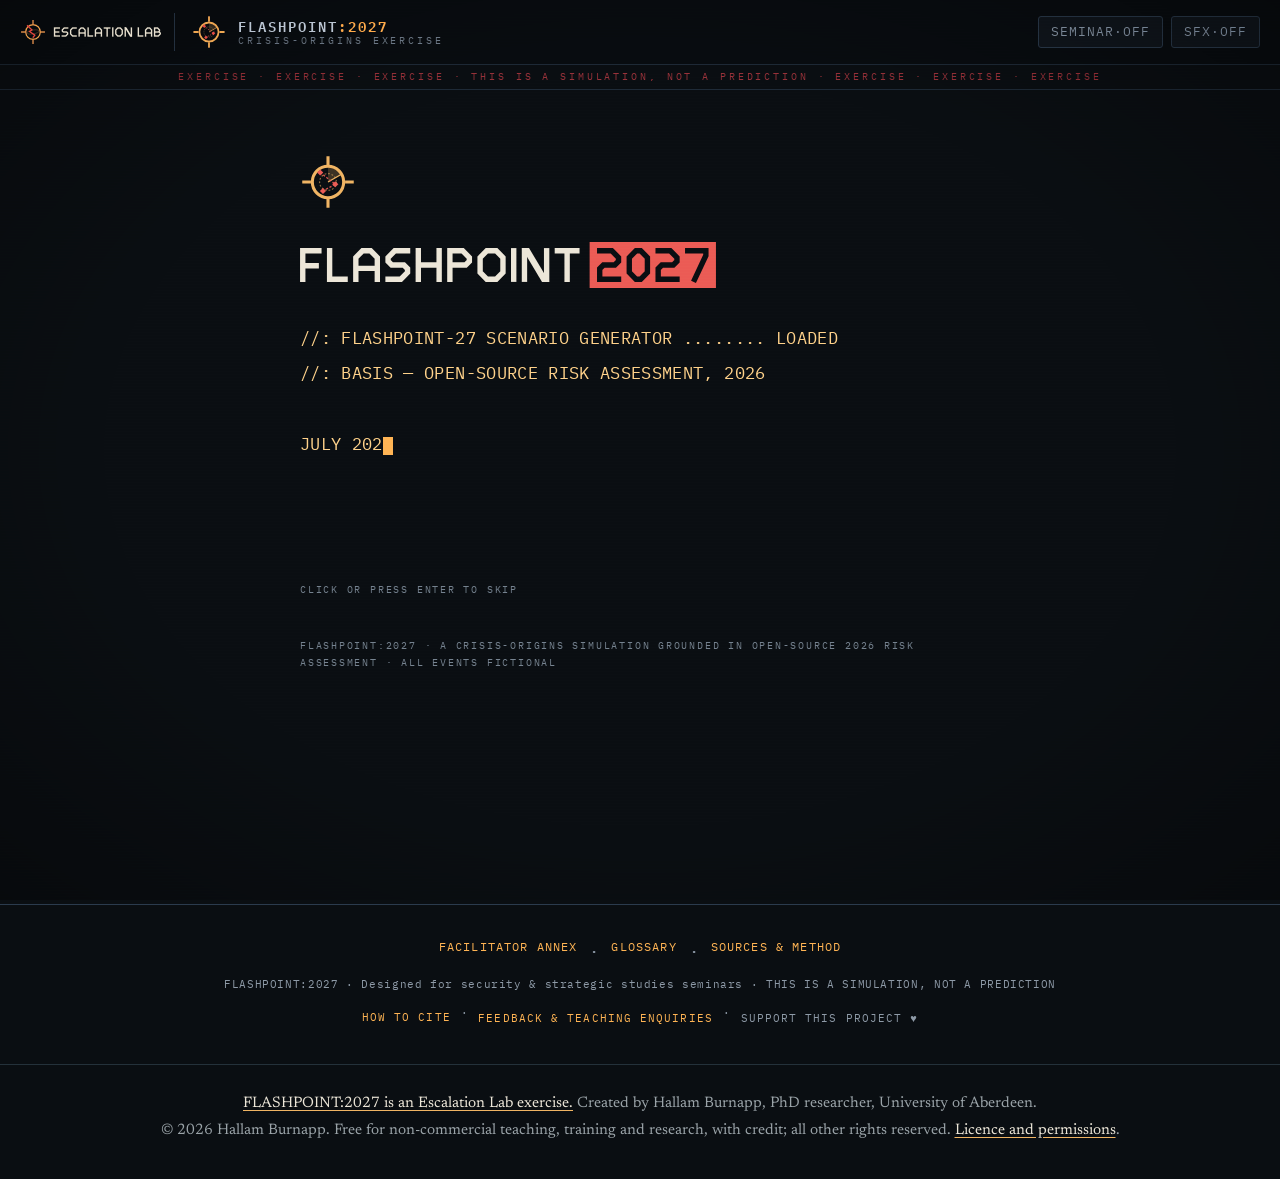
==== flashpoint/index.html @ 119a5e8c "FLASHPOINT pages: FLASHPOINT's own mark and icons; the real Escalation Lab logo Rebuilt flashpoint/:" ====
<!DOCTYPE html> <html lang="en" data-theme="dark"> <head> <meta charset="UTF-8"> <meta name="viewport" content="width=device-width,initial-scale=1"> <title>FLASHPOINT:2027 — A Crisis-Origins Exercise</title> <meta name="description" content="An interactive branching crisis exercise for security &amp; strategic studies seminars. July 2027: a Baltic gray-zone incident, a war in orbit, a quarantine in the Taiwan Strait. Six seats at the table — including Beijing, Moscow, and the UN Secretary-General."> <meta name="author" content="Hallam Burnapp"> <meta name="copyright" content="© 2026 Hallam Burnapp. All rights reserved."> <link rel="canonical" href="https://escalationlab.org/flashpoint/"> <meta property="og:type" content="website"> <meta property="og:site_name" content="Escalation Lab"> <meta property="og:title" content="FLASHPOINT:2027 — A Crisis-Origins Exercise"> <meta property="og:description" content="An interactive branching crisis exercise for security &amp; strategic studies seminars. July 2027: a Baltic gray-zone incident, a war in orbit, a quarantine in the Taiwan Strait. Six seats at the table — including Beijing, Moscow, and the UN Secretary-General."> <meta property="og:url" content="https://escalationlab.org/flashpoint/"> <meta property="og:image" content="https://escalationlab.org/og-flashpoint.png"> <meta property="og:image:width" content="1200"> <meta property="og:image:height" content="630"> <meta property="og:image:alt" content="FLASHPOINT:2027, a crisis-origins exercise for strategic studies seminars. An Escalation Lab project by Hallam Burnapp."> <meta name="twitter:card" content="summary_large_image"> <meta name="twitter:title" content="FLASHPOINT:2027 — A Crisis-Origins Exercise"> <meta name="twitter:description" content="An interactive branching crisis exercise for security &amp; strategic studies seminars. July 2027: a Baltic gray-zone incident, a war in orbit, a quarantine in the Taiwan Strait. Six seats at the table — including Beijing, Moscow, and the UN Secretary-General."> <meta name="twitter:image" content="https://escalationlab.org/og-flashpoint.png"> <meta name="theme-color" content="#0A0E12"> <link rel="icon" type="image/svg+xml" href="favicon.svg"> <link rel="icon" type="image/png" sizes="32x32" href="favicon-32.png"> <link rel="apple-touch-icon" href="apple-touch-icon.png"> <link rel="preconnect" href="https://fonts.googleapis.com"> <link rel="preconnect" href="https://fonts.gstatic.com" crossorigin> <link href="https://fonts.googleapis.com/css2?family=Archivo:wght@400..800&family=IBM+Plex+Mono:ital,wght@0,400;0,500;0,600;1,400&family=Newsreader:opsz,wght@6..72,400&display=swap" rel="stylesheet"> <link rel="stylesheet" href="styles.css"> </head> <body> <noscript><p style="padding:24px;font-family:monospace;color:#ffb454;background:#10161d;border-bottom:1px solid #2b3b4d;margin:0">FLASHPOINT:2027 needs JavaScript switched on to run. The <a href="instructor.html" style="color:#5aa8b0">Facilitator Annex</a>, <a href="glossary.html" style="color:#5aa8b0">Glossary</a> and <a href="sources.html" style="color:#5aa8b0">Sources &amp; Method</a> can be read without it.</p></noscript> <div class="crt" aria-hidden="true"></div> <div class="defcon-flash" id="defconFlash" aria-hidden="true"></div> <header class="topbar" id="topbar"> <div class="topbar-left"> <a class="topbar-home" id="homeLink" href="/" aria-label="Escalation Lab home page" title="Back to the Escalation Lab home page"> <img class="home-lockup" src="/brand/svg/lockup-horizontal.svg" alt="" width="546" height="100"> <img class="home-mark" src="/brand/svg/mark.svg" alt="" width="100" height="100"> </a> <button class="topbar-brand" id="brandBtn" type="button" aria-label="FLASHPOINT:2027 — replay the opening sequence" title="Replay the opening sequence"> <svg class="logo" viewBox="0 0 100 100" aria-hidden="true" focusable="false"> <circle cx="50" cy="50" r="28" fill="none" stroke="#F0B463" stroke-width="5.5"/> <path d="M50,4 V19.5 M96,50 H80.5 M50,96 V80.5 M4,50 H19.5" stroke="#F0B463" stroke-width="5.5" fill="none"/> <circle cx="50" cy="50" r="15" fill="none" stroke="#F0B463" stroke-width="2" stroke-dasharray="3.2 3.2" opacity="0.6"/> <path d="M50,50 L50,24 A26,26 0 0 1 72.5,37 Z" fill="#F0B463" opacity="0.22"/> <path d="M50,50 L72.5,37" stroke="#F0B463" stroke-width="2.2"/> <path d="M36,33 L63,54 L41,66" fill="none" stroke="#EB5B55" stroke-width="2.4" stroke-dasharray="4 3" opacity="0.9"/> <path d="M36,27.5 L41.5,33 L36,38.5 L30.5,33 Z" fill="#EB5B55"/> <path d="M63,48.5 L68.5,54 L63,59.5 L57.5,54 Z" fill="#EB5B55"/> <path d="M41,60.5 L46.5,66 L41,71.5 L35.5,66 Z" fill="#EB5B55"/> </svg> <div class="brand-text"> <span class="brand-title">FLASHPOINT<span class="brand-year">:2027</span></span> <span class="brand-sub">CRISIS-ORIGINS EXERCISE</span> </div> </button> </div> <div class="topbar-act mono" id="actIndicator" aria-live="polite"></div> <div class="topbar-actions"> <button class="icon-btn mono" id="seminarToggle" aria-pressed="false" aria-label="Seminar mode, currently off. Shows analyst theory notes and historical base-rate cards beneath advisor counsel at each decision." title="SEMINAR MODE (off) — adds analyst theory notes &amp; historical base-rate cards beneath the advisors at every decision">SEMINAR·OFF</button> <button class="icon-btn mono" id="sfxToggle" aria-pressed="false" aria-label="Sound effects, currently off. Procedural interface audio: clicks, readiness alerts, countdown ticks." title="SFX (off) — procedural interface audio: clicks, readiness alerts, countdown ticks">SFX·OFF</button> <button class="icon-btn mono" id="abortBtn" aria-label="Abort the current run and return to seat selection" title="ABORT — leave this run and return to seat selection">⟲ ABORT</button> </div> </header> <div class="toast mono" id="toast" role="status" aria-live="polite"></div> <div class="fp-modal hidden" id="confirmModal" role="dialog" aria-modal="true" aria-labelledby="confirmHead" aria-describedby="confirmText"> <div class="fp-modal-box"> <div class="fp-modal-head mono" id="confirmHead">◈ CONFIRM — RUN IN PROGRESS</div> <p class="fp-modal-text" id="confirmText"></p> <div class="fp-modal-actions"> <button class="cmd-btn ghost" id="confirmCancel" type="button">◂ STAY IN THE ROOM</button> <button class="cmd-btn danger" id="confirmOk" type="button">▸ DISCARD RUN</button> </div> </div> </div> <main id="screen-boot" class="screen screen-boot active"> <div class="exercise-strip mono" aria-hidden="true">EXERCISE&nbsp;·&nbsp;EXERCISE&nbsp;·&nbsp;EXERCISE&nbsp;·&nbsp;THIS IS A SIMULATION, NOT A PREDICTION&nbsp;·&nbsp;EXERCISE&nbsp;·&nbsp;EXERCISE&nbsp;·&nbsp;EXERCISE</div> <div class="boot-inner"> <svg class="boot-logo" viewBox="0 0 100 100" aria-hidden="true" focusable="false"> <circle cx="50" cy="50" r="28" fill="none" stroke="#F0B463" stroke-width="5.5"/> <path d="M50,4 V19.5 M96,50 H80.5 M50,96 V80.5 M4,50 H19.5" stroke="#F0B463" stroke-width="5.5" fill="none"/> <circle cx="50" cy="50" r="15" fill="none" stroke="#F0B463" stroke-width="2" stroke-dasharray="3.2 3.2" opacity="0.6"/> <path d="M50,50 L50,24 A26,26 0 0 1 72.5,37 Z" fill="#F0B463" opacity="0.22"/> <path d="M50,50 L72.5,37" stroke="#F0B463" stroke-width="2.2"/> <path d="M36,33 L63,54 L41,66" fill="none" stroke="#EB5B55" stroke-width="2.4" stroke-dasharray="4 3" opacity="0.9"/> <path d="M36,27.5 L41.5,33 L36,38.5 L30.5,33 Z" fill="#EB5B55"/> <path d="M63,48.5 L68.5,54 L63,59.5 L57.5,54 Z" fill="#EB5B55"/> <path d="M41,60.5 L46.5,66 L41,71.5 L35.5,66 Z" fill="#EB5B55"/> </svg> <img class="boot-lockup" src="/brand/svg/lockup-flashpoint-series.svg" alt="FLASHPOINT:2027" width="1238" height="136"> <div class="boot-type mono" id="bootType" aria-hidden="true"></div> <p class="sr-only" id="bootSr"></p> <div class="boot-hint mono" id="bootHint" aria-hidden="true">CLICK OR PRESS ENTER TO SKIP</div> <button class="cmd-btn boot-enter hidden" id="enterBtn">▸ ENTER THE CRISIS</button> <p class="boot-foot mono">FLASHPOINT:2027 · a crisis-origins simulation grounded in open-source 2026 risk assessment · all events fictional</p> </div> </main> <main id="screen-role" class="screen screen-role"> <div class="role-inner"> <p class="kicker mono">PERSONNEL ASSIGNMENT · CLEARANCE: COSMIC TOP SECRET (SIMULATED)</p> <h1 class="role-heading">Choose your seat at the table.</h1> <p class="role-lede">The crisis is the same. The levers, the advisors, and the politics are not. Each seat sees a different war — and each seat is written from its own doctrinal logic, not as a caricature of it.</p> <p class="role-hill mono">ADVICE — IF YOU HAVE ALREADY SAT IN A NATO CHAIR, PLAY THE OTHER SIDE OF THE HILL NEXT.</p> <div class="excode"> <label class="mono" for="exCode">EXERCISE CODE (OPTIONAL)</label> <input class="mono" id="exCode" placeholder="e.g. FP-7Q2K — same code &amp; role, same field rolls" maxlength="24" autocomplete="off" spellcheck="false"> <span class="excode-note mono">Leave blank for a fresh run. If you've been given a code, enter it to face the same chance events; your own code appears at the end, so you can replay a run.</span> <label class="timer-opt mono" for="untimed"><input type="checkbox" id="untimed"><span><b>NO TIME LIMITS</b> — switch off the 60-second decision windows (if you have extra-time or accessibility needs, or just want longer to think).</span></label> </div> <div class="role-grid" id="roleGrid"></div> </div> </main> <main id="screen-game" class="screen screen-game"> <div class="game-layout"> <section class="briefing-col" id="briefingCol" aria-label="Situation briefing"> <div class="node-head"> <div class="node-clock mono" id="nodeClock"></div> <div class="node-theatre mono" id="nodeTheatre"></div> </div> <h2 class="node-title" id="nodeTitle"></h2> <div class="petrov-bar hidden" id="petrovBar" role="timer"> <div class="petrov-label mono">DECISION WINDOW</div> <div class="petrov-time mono" id="petrovTime">01:00</div> <div class="petrov-track"><div class="petrov-fill" id="petrovFill"></div></div> <div class="petrov-note mono">ON EXPIRY, STANDING PROCEDURE APPLIES</div> </div> <div class="brief-body" id="briefBody"></div> <button class="skip-btn mono" id="skipBtn">SKIP ▸▸</button> <div class="advisors" id="advisorBlock"></div> <div class="roll-block hidden" id="rollBlock"></div> <div class="choices" id="choiceBlock" aria-label="Decisions"></div> </section> <aside class="hud-col" id="hudCol" aria-label="Status board"> <div class="hud-panel"> <div class="hud-panel-title mono" id="readinessTitle">READINESS CONDITION</div> <div class="defcon-row" id="defconRow"> <div class="defcon-seg" data-level="5"><span>5</span></div> <div class="defcon-seg" data-level="4"><span>4</span></div> <div class="defcon-seg" data-level="3"><span>3</span></div> <div class="defcon-seg" data-level="2"><span>2</span></div> <div class="defcon-seg" data-level="1"><span>1</span></div> </div> <div class="defcon-caption mono" id="defconCaption">DEFCON 5 — NORMAL READINESS</div> </div> <div class="hud-panel"> <div class="hud-panel-title mono">CRISIS TELEMETRY</div> <div class="gauge" data-gauge="esc"> <div class="gauge-head"><span class="gauge-name mono">ESCALATION INDEX</span><span class="gauge-val mono" id="val-esc">0</span></div> <div class="gauge-track"><div class="gauge-fill fill-esc" id="fill-esc"></div></div> </div> <div class="gauge" data-gauge="coh"> <div class="gauge-head"><span class="gauge-name mono">ALLIANCE COHESION</span><span class="gauge-val mono" id="val-coh">0%</span></div> <div class="gauge-track"><div class="gauge-fill fill-coh" id="fill-coh"></div></div> </div> <div class="gauge" data-gauge="dom"> <div class="gauge-head"><span class="gauge-name mono">DOMESTIC SUPPORT</span><span class="gauge-val mono" id="val-dom">0%</span></div> <div class="gauge-track"><div class="gauge-fill fill-dom" id="fill-dom"></div></div> </div> <div class="gauge" data-gauge="nuke"> <div class="gauge-head"><span class="gauge-name mono">NUCLEAR RISK</span><span class="gauge-val mono" id="val-nuke">0</span></div> <div class="gauge-track"><div class="gauge-fill fill-nuke" id="fill-nuke"></div></div> </div> </div> <div class="hud-panel"> <div class="hud-panel-title mono">THEATRE BOARD · POLAR SCOPE</div> <svg class="scope" id="scopeSvg" viewBox="0 0 240 240" role="img" aria-label="Theatre map: polar radar scope showing Baltic, orbital and Taiwan Strait flashpoints"> <defs> <radialGradient id="scopeGlow" cx="50%" cy="50%" r="50%"> <stop offset="0%" stop-color="#12202b"/> <stop offset="80%" stop-color="#0b1219"/> <stop offset="100%" stop-color="#080d12"/> </radialGradient> <linearGradient id="sweepGrad" x1="0" y1="0" x2="1" y2="0"> <stop offset="0%" stop-color="rgba(255,176,0,0)"/> <stop offset="100%" stop-color="rgba(255,176,0,0.28)"/> </linearGradient> </defs> <circle cx="120" cy="120" r="112" fill="url(#scopeGlow)" stroke="var(--line-strong)" stroke-width="1"/> <circle cx="120" cy="120" r="84" fill="none" stroke="var(--line)" stroke-width="0.7"/> <circle cx="120" cy="120" r="56" fill="none" stroke="var(--line)" stroke-width="0.7"/> <circle cx="120" cy="120" r="28" fill="none" stroke="var(--line)" stroke-width="0.7"/> <line x1="120" y1="8" x2="120" y2="232" stroke="var(--line)" stroke-width="0.6"/> <line x1="8" y1="120" x2="232" y2="120" stroke="var(--line)" stroke-width="0.6"/> <line x1="40.8" y1="40.8" x2="199.2" y2="199.2" stroke="var(--line)" stroke-width="0.4" opacity="0.6"/> <line x1="199.2" y1="40.8" x2="40.8" y2="199.2" stroke="var(--line)" stroke-width="0.4" opacity="0.6"/> <path d="M104 96 Q96 78 106 66 Q118 58 132 64 Q148 70 152 88 Q162 96 158 112 L146 108 Q136 100 124 104 Z" fill="var(--land)" opacity="0.5"/> <path d="M88 132 Q72 128 62 140 Q54 154 64 168 Q80 180 96 172 Q104 160 98 146 Z" fill="var(--land)" opacity="0.45"/> <path d="M156 132 Q172 130 180 144 Q186 158 176 170 Q162 178 150 168 Q144 154 150 142 Z" fill="var(--land)" opacity="0.45"/> <circle cx="120" cy="120" r="103" fill="none" stroke="var(--amber-dim)" stroke-width="0.8" stroke-dasharray="3 5" opacity="0.8"/> <g id="sweepGroup"> <path d="M120 120 L120 10 A110 110 0 0 1 176 24 Z" fill="url(#sweepGrad)" opacity="0.9"/> </g> <g id="fp-baltic" class="flashpoint" data-state="cold" transform="translate(133,84)"> <circle class="fp-ring" r="10"/><circle class="fp-dot" r="3.4"/> <text class="fp-label mono" x="10" y="-8">BALTIC</text> </g> <g id="fp-space" class="flashpoint" data-state="cold" transform="translate(47,63)"> <circle class="fp-ring" r="10"/><circle class="fp-dot" r="3.4"/> <text class="fp-label mono" x="8" y="-9">ORBIT</text> </g> <g id="fp-taiwan" class="flashpoint" data-state="cold" transform="translate(178,158)"> <circle class="fp-ring" r="10"/><circle class="fp-dot" r="3.4"/> <text class="fp-label mono" x="-52" y="16">TAIWAN&#160;ST.</text> </g> <circle cx="120" cy="120" r="2.2" fill="var(--amber)"/> </svg> <div class="theatre-list mono" id="theatreList"> <div class="theatre-row"><span>BALTIC FLANK</span><span class="tstate" id="ts-baltic">COLD</span></div> <div class="theatre-row"><span>ORBITAL / CISLUNAR</span><span class="tstate" id="ts-space">COLD</span></div> <div class="theatre-row"><span>TAIWAN STRAIT</span><span class="tstate" id="ts-taiwan">COLD</span></div> </div> </div> <div class="hud-panel hud-role mono" id="hudRole"></div> </aside> </div> </main> <main id="screen-ending" class="screen screen-ending"> <div class="ending-inner"> <div class="ending-badge mono" id="endingBadge"></div> <h1 class="ending-title" id="endingTitle"></h1> <div class="ending-body" id="endingBody"></div> <div class="verdict" id="verdictBlock"> <div class="verdict-head mono">◈ HISTORIANS' VERDICT — READ INTO THE RECORD</div> <p class="verdict-text" id="verdictText"></p> </div> <div class="ending-stats mono" id="endingStats"></div> <div class="debrief" id="debriefBlock"></div> <div class="ending-actions"> <button class="cmd-btn" id="aarBtn">▸ AFTER-ACTION REPORT</button> <button class="cmd-btn ghost" id="replayBtn">⟲ RUN IT AGAIN</button> </div> </div> </main> <main id="screen-aar" class="screen screen-aar"> <div class="aar-inner"> <p class="kicker mono">FLASHPOINT:2027 · AFTER-ACTION REVIEW · FOR TRAINING PURPOSES ONLY</p> <h1 class="aar-heading">After-Action Report</h1> <div class="aar-meta mono" id="aarMeta"></div> <div class="aar-timeline" id="aarTimeline"></div> <div class="aar-counter" id="aarCounter"> <h2 class="aar-sub mono">COUNTERFACTUAL ANNEX — PATHS NOT TAKEN</h2> <div id="aarCounterBody"></div> </div> <div class="ending-actions"> <button class="cmd-btn" id="aarCopyBtn">⎘ COPY REPORT</button> <button class="cmd-btn" id="aarDownloadBtn">⇩ DOWNLOAD .TXT</button> <button class="cmd-btn" id="aarPrintBtn">⎙ PRINT / SAVE PDF</button> <button class="cmd-btn ghost" id="replayBtn2">⟲ RUN IT AGAIN</button> <button class="cmd-btn ghost" id="backEndBtn">◂ BACK TO VERDICT</button> </div> </div> </main> <footer class="site-footer mono"> <nav class="footer-links" aria-label="Classroom resources"> <a href="instructor.html">FACILITATOR ANNEX</a> <span aria-hidden="true">·</span> <a href="glossary.html">GLOSSARY</a> <span aria-hidden="true">·</span> <a href="sources.html">SOURCES &amp; METHOD</a> </nav> <div class="footer-credit">FLASHPOINT:2027 · Designed for security &amp; strategic studies seminars · THIS IS A SIMULATION, NOT A PREDICTION</div> <div class="credit" data-credit></div> </footer> <footer class="fp-credit"> <p><a href="/">FLASHPOINT:2027 is an Escalation Lab exercise.</a> Created by Hallam Burnapp, PhD researcher, University of Aberdeen.</p> <p>© 2026 Hallam Burnapp. Free for non-commercial teaching, training and research, with credit; all other rights reserved. <a href="/licence.html">Licence and permissions</a>.</p> </footer> <script src="scenario.js"></script> <script src="scenario-prc.js"></script> <script src="scenario-rus.js"></script> <script src="scenario-unsg.js"></script> <script src="pedagogy.js"></script> <script src="cite.js"></script> <script src="engine.js"></script> </body> </html>
---- flashpoint/styles.css ----
/* FLASHPOINT:2027 — © 2026 Hallam Burnapp. All rights reserved. An Escalation Lab project — escalationlab.org */
:root{--bg:#0a0e12;--bg-deep:#070a0e;--panel:#10161d;--panel-2:#131b24;--panel-raised:#17212c;--line:#1e2a37;--line-strong:#2b3b4d;--land:#16222e;--text:#c3cdd8;--text-muted:#8e9aa7;--text-faint:#75828f;--amber:#ffb454;--amber-hi:#ffd28a;--amber-dim:#8a6a35;--red:#ff4d4d;--red-dim:#99323a;--green:#63c07a;--teal:#5aa8b0;--text-xs:clamp(0.72rem, 0.68rem + 0.2vw, 0.8rem);--text-sm:clamp(0.8rem, 0.76rem + 0.25vw, 0.9rem);--text-base:clamp(0.98rem, 0.93rem + 0.25vw, 1.08rem);--text-lg:clamp(1.15rem, 1.05rem + 0.6vw, 1.45rem);--text-xl:clamp(1.5rem, 1.2rem + 1.4vw, 2.2rem);--text-2xl:clamp(2rem, 1.3rem + 2.6vw, 3.2rem);--space-1:0.25rem;--space-2:0.5rem;--space-3:0.75rem;--space-4:1rem;--space-5:1.25rem;--space-6:1.5rem;--space-8:2rem;--space-10:2.5rem;--space-12:3rem;--space-16:4rem;--font-body:'Archivo','Helvetica Neue',sans-serif;--font-mono:'IBM Plex Mono','SFMono-Regular',monospace;--radius-sm:3px;--radius-md:6px;--transition-interactive:160ms cubic-bezier(0.16, 1, 0.3, 1)}*,::after,::before{box-sizing:border-box;margin:0;padding:0}html{-webkit-font-smoothing:antialiased;-moz-osx-font-smoothing:grayscale;text-rendering:optimizeLegibility}body{min-height:100dvh;background:var(--bg);color:var(--text);font-family:var(--font-body);font-size:var(--text-base);line-height:1.65;overflow-x:hidden}img,svg{display:block;max-width:100%}button{font:inherit;color:inherit;background:0 0;border:none;cursor:pointer}p{text-wrap:pretty}.mono{font-family:var(--font-mono);font-variant-numeric:tabular-nums lining-nums}.hidden{display:none!important}:focus-visible{outline:2px solid var(--amber);outline-offset:3px;border-radius:var(--radius-sm)}::selection{background:rgba(255,180,84,.28)}a,button{transition:color var(--transition-interactive),background var(--transition-interactive),border-color var(--transition-interactive),box-shadow var(--transition-interactive)}@media (prefers-reduced-motion:reduce){*,::after,::before{animation-duration:0s!important;animation-iteration-count:1!important;transition-duration:0s!important}}.crt{pointer-events:none;position:fixed;inset:0;z-index:60;background:repeating-linear-gradient(0deg,rgba(255,255,255,.014) 0 1px,transparent 1px 3px),radial-gradient(ellipse at center,transparent 58%,rgba(0,0,0,.34) 100%);mix-blend-mode:overlay}.defcon-flash{pointer-events:none;position:fixed;inset:0;z-index:55;background:radial-gradient(ellipse at center,rgba(255,77,77,.16),rgba(255,77,77,.05));opacity:0}.defcon-flash.blink{animation:defconBlink 1.15s ease-out}@keyframes defconBlink{0%{opacity:0}12%{opacity:1}26%{opacity:.15}40%{opacity:.85}60%{opacity:.1}78%{opacity:.45}100%{opacity:0}}.topbar{position:sticky;top:0;z-index:40;display:flex;align-items:center;justify-content:space-between;gap:var(--space-4);padding:var(--space-3) var(--space-5);background:rgba(9,13,17,.92);backdrop-filter:blur(8px);border-bottom:1px solid var(--line)}.topbar-brand{display:flex;align-items:center;gap:var(--space-3);min-width:0}.logo{width:34px;height:34px;color:var(--amber);flex:none}.brand-text{display:flex;flex-direction:column;line-height:1.15}.brand-title{font-family:var(--font-mono);font-weight:600;letter-spacing:.14em;font-size:var(--text-sm);color:var(--text)}.brand-year{color:var(--amber)}.brand-sub{font-family:var(--font-mono);font-size:.62rem;letter-spacing:.3em;color:var(--text-faint)}.topbar-act{font-size:var(--text-xs);letter-spacing:.22em;color:var(--amber);text-align:center;flex:1;min-width:0;white-space:nowrap;overflow:hidden;text-overflow:ellipsis}.topbar-actions{display:flex;gap:var(--space-2)}.icon-btn{font-size:var(--text-xs);letter-spacing:.08em;padding:var(--space-1) var(--space-3);border:1px solid var(--line-strong);border-radius:var(--radius-sm);color:var(--text-muted);background:var(--panel)}.icon-btn:hover{color:var(--amber);border-color:var(--amber-dim)}.icon-btn.on{color:var(--green);border-color:var(--green)}.screen{display:none}.screen.active{display:block}.screen-boot{min-height:calc(100dvh - 61px);position:relative}.exercise-strip{font-size:.6rem;letter-spacing:.3em;color:var(--red-dim);border-bottom:1px solid var(--line);padding:var(--space-1) var(--space-4);text-align:center;white-space:nowrap;overflow:hidden}.boot-inner{max-width:720px;margin:0 auto;padding:clamp(var(--space-10),12vh,var(--space-16)) var(--space-5) var(--space-12);display:flex;flex-direction:column;align-items:flex-start}.boot-logo{width:56px;height:56px;margin-bottom:var(--space-8)}.boot-type{font-size:var(--text-base);line-height:2.05;letter-spacing:.02em;color:var(--amber-hi);min-height:14.5em;white-space:pre-wrap}.boot-type .cursor{display:inline-block;width:.6em;height:1.05em;background:var(--amber);vertical-align:text-bottom;animation:blink 1s steps(1) infinite}@keyframes blink{50%{opacity:0}}.boot-foot{margin-top:var(--space-10);font-size:.62rem;letter-spacing:.18em;color:var(--text-faint);text-transform:uppercase}.cmd-btn{font-family:var(--font-mono);font-weight:600;font-size:var(--text-sm);letter-spacing:.14em;color:var(--amber);background:rgba(255,180,84,.06);border:1px solid var(--amber-dim);border-radius:var(--radius-sm);padding:var(--space-3) var(--space-6)}.cmd-btn:hover{background:rgba(255,180,84,.14);border-color:var(--amber);box-shadow:0 0 22px rgba(255,180,84,.18)}.cmd-btn.ghost{color:var(--text-muted);border-color:var(--line-strong);background:0 0}.cmd-btn.ghost:hover{color:var(--text);border-color:var(--text-muted);box-shadow:none}.boot-enter{margin-top:var(--space-6);animation:fadeUp .5s ease-out both}@keyframes fadeUp{from{opacity:0;transform:translateY(8px)}to{opacity:1;transform:none}}.screen-role{min-height:calc(100dvh - 61px)}.role-inner{max-width:1120px;margin:0 auto;padding:clamp(var(--space-8),8vh,var(--space-16)) var(--space-5) var(--space-12)}.kicker{font-size:var(--text-xs);letter-spacing:.26em;color:var(--red-dim);margin-bottom:var(--space-4)}.role-heading{font-size:var(--text-2xl);font-weight:750;letter-spacing:-.015em;line-height:1.08;margin-bottom:var(--space-4);color:#e8edf2;text-wrap:balance}.role-lede{color:var(--text-muted);max-width:62ch;margin-bottom:var(--space-10)}.role-grid{display:grid;grid-template-columns:repeat(auto-fit,minmax(280px,1fr));gap:var(--space-5)}.role-card{text-align:left;position:relative;background:var(--panel);border:1px solid var(--line);border-radius:var(--radius-md);padding:var(--space-6);display:flex;flex-direction:column;gap:var(--space-3)}.role-card::after,.role-card::before{content:"";position:absolute;width:14px;height:14px;border-color:var(--amber-dim);border-style:solid;opacity:0;transition:opacity var(--transition-interactive)}.role-card::before{top:-1px;left:-1px;border-width:2px 0 0 2px}.role-card::after{bottom:-1px;right:-1px;border-width:0 2px 2px 0}.role-card:hover{border-color:var(--line-strong);background:var(--panel-2);transform:translateY(-2px)}.role-card:hover::after,.role-card:hover::before{opacity:1}.role-card{transition:transform var(--transition-interactive),background var(--transition-interactive),border-color var(--transition-interactive)}.role-tag{font-family:var(--font-mono);font-size:var(--text-xs);letter-spacing:.22em;color:var(--amber)}.role-name{font-size:var(--text-lg);font-weight:700;color:#e8edf2;line-height:1.2}.role-seat{font-family:var(--font-mono);font-size:var(--text-xs);color:var(--text-faint);letter-spacing:.05em}.role-blurb{font-size:var(--text-sm);color:var(--text-muted);flex:1}.role-cast{font-family:var(--font-mono);font-size:.66rem;letter-spacing:.1em;color:var(--text-faint);border-top:1px solid var(--line);padding-top:var(--space-3)}.role-go{font-family:var(--font-mono);font-size:var(--text-xs);letter-spacing:.18em;color:var(--amber)}.screen-game{padding:var(--space-5)}.game-layout{max-width:1240px;margin:0 auto;display:grid;grid-template-columns:minmax(0,1fr) 320px;gap:var(--space-5);align-items:start}.briefing-col{background:var(--panel);border:1px solid var(--line);border-radius:var(--radius-md);padding:clamp(var(--space-5),3vw,var(--space-8));position:relative;min-height:60vh}.node-head{display:flex;justify-content:space-between;gap:var(--space-3);flex-wrap:wrap;margin-bottom:var(--space-4)}.node-clock{font-size:var(--text-xs);letter-spacing:.2em;color:var(--amber)}.node-theatre{font-size:var(--text-xs);letter-spacing:.2em;color:var(--text-faint)}.node-title{font-size:var(--text-xl);font-weight:750;letter-spacing:-.01em;line-height:1.12;color:#e9eef3;margin-bottom:var(--space-5);text-wrap:balance}.brief-body{min-height:3em}.brief-body p{margin-bottom:var(--space-4);color:var(--text);max-width:68ch;font-size:var(--text-base)}.brief-body p:last-child{margin-bottom:0}.brief-body em{color:var(--amber-hi);font-style:italic}.skip-btn{position:absolute;top:var(--space-4);right:var(--space-4);font-size:.64rem;letter-spacing:.2em;color:var(--text-faint);border:1px solid var(--line);border-radius:var(--radius-sm);padding:2px 8px;background:var(--panel-2)}.skip-btn:hover{color:var(--amber);border-color:var(--amber-dim)}.advisors{margin-top:var(--space-6);display:grid;gap:var(--space-3)}.advisor{display:grid;grid-template-columns:132px minmax(0,1fr);gap:var(--space-4);background:var(--panel-2);border:1px solid var(--line);border-left:3px solid var(--line-strong);border-radius:var(--radius-sm);padding:var(--space-4);opacity:0;transform:translateY(6px);animation:fadeUp 380ms ease-out forwards}.advisor[data-role=hawk]{border-left-color:var(--red)}.advisor[data-role=dove]{border-left-color:var(--green)}.advisor[data-role=intel]{border-left-color:var(--teal)}.advisor-id{display:flex;flex-direction:column;gap:var(--space-1)}.advisor-who{font-family:var(--font-mono);font-size:var(--text-xs);font-weight:600;letter-spacing:.06em;color:#dfe6ec}.advisor-stance{font-family:var(--font-mono);font-size:.62rem;letter-spacing:.16em;color:var(--text-faint)}.advisor[data-role=hawk] .advisor-stance{color:var(--red)}.advisor[data-role=dove] .advisor-stance{color:var(--green)}.advisor[data-role=intel] .advisor-stance{color:var(--teal)}.advisor-text{font-size:var(--text-sm);color:var(--text-muted)}.choices{margin-top:var(--space-6);display:grid;gap:var(--space-3)}.choices-label{font-family:var(--font-mono);font-size:var(--text-xs);letter-spacing:.26em;color:var(--red-dim);margin-bottom:var(--space-1)}.choice-btn{text-align:left;position:relative;border:1px solid var(--line-strong);border-radius:var(--radius-sm);background:var(--panel-raised);padding:var(--space-4) var(--space-5);display:flex;flex-direction:column;gap:var(--space-1);opacity:0;transform:translateY(6px);animation:fadeUp 380ms ease-out forwards}.choice-btn:hover{border-color:var(--amber);background:#1a2530;box-shadow:inset 3px 0 0 var(--amber),0 0 18px rgba(255,180,84,.08)}.choice-directive{font-family:var(--font-mono);font-size:var(--text-xs);font-weight:600;letter-spacing:.16em;color:var(--amber)}.choice-text{font-size:var(--text-sm);color:var(--text);max-width:72ch}.choice-hint{font-family:var(--font-mono);font-size:.66rem;letter-spacing:.06em;color:var(--text-faint)}.roll-block{margin-top:var(--space-6)}.roll-panel{border:1px dashed var(--amber-dim);border-radius:var(--radius-sm);background:rgba(255,180,84,.04);padding:var(--space-5)}.roll-prompt{font-family:var(--font-mono);font-size:var(--text-sm);color:var(--amber-hi);letter-spacing:.06em;margin-bottom:var(--space-4)}.roll-ticker{font-family:var(--font-mono);font-size:var(--text-xs);color:var(--text-faint);letter-spacing:.14em;min-height:1.4em;margin-bottom:var(--space-4)}.roll-result{border-left:3px solid var(--red);background:var(--panel-2);padding:var(--space-4);font-size:var(--text-sm);color:var(--text);margin-bottom:var(--space-4)}.roll-result .flash-tag{font-family:var(--font-mono);font-size:.64rem;letter-spacing:.24em;color:var(--red);display:block;margin-bottom:var(--space-2)}.petrov-bar{border:1px solid var(--red-dim);border-radius:var(--radius-sm);background:rgba(255,77,77,.05);padding:var(--space-4);margin-bottom:var(--space-5);display:grid;grid-template-columns:1fr auto;gap:var(--space-2) var(--space-4);align-items:center}.petrov-label{font-size:.64rem;letter-spacing:.26em;color:var(--red)}.petrov-time{font-size:var(--text-xl);font-weight:600;color:var(--red);grid-column:2;grid-row:1/span 2;text-align:right}.petrov-track{width:100%}.petrov-track{height:5px;background:var(--panel-raised);border-radius:999px;overflow:hidden}.petrov-fill{height:100%;width:100%;background:var(--red);transition:width 1s linear}.petrov-note{grid-column:1/-1;font-size:.6rem;letter-spacing:.18em;color:var(--text-faint)}.petrov-bar.critical{animation:petrovPulse 1s ease-in-out infinite}@keyframes petrovPulse{0%,100%{box-shadow:0 0 0 rgba(255,77,77,0)}50%{box-shadow:0 0 24px rgba(255,77,77,.25)}}.hud-col{display:flex;flex-direction:column;gap:var(--space-4);position:sticky;top:76px}.hud-panel{background:var(--panel);border:1px solid var(--line);border-radius:var(--radius-md);padding:var(--space-4)}.hud-panel-title{font-size:.62rem;letter-spacing:.26em;color:var(--text-faint);margin-bottom:var(--space-3);padding-bottom:var(--space-2);border-bottom:1px solid var(--line)}.defcon-row{display:grid;grid-template-columns:repeat(5,1fr);gap:var(--space-1)}.defcon-seg{aspect-ratio:1.15;display:grid;place-items:center;border:1px solid var(--line-strong);border-radius:var(--radius-sm);font-family:var(--font-mono);font-weight:600;font-size:var(--text-base);color:var(--text-faint);background:var(--panel-2);transition:all .3s ease}.defcon-seg.on[data-level="5"]{color:#0a0e12;background:var(--green);border-color:var(--green)}.defcon-seg.on[data-level="4"]{color:#0a0e12;background:var(--teal);border-color:var(--teal)}.defcon-seg.on[data-level="3"]{color:#0a0e12;background:var(--amber);border-color:var(--amber)}.defcon-seg.on[data-level="2"]{color:#0a0e12;background:#ff8a3d;border-color:#ff8a3d}.defcon-seg.on[data-level="1"]{color:#fff;background:var(--red);border-color:var(--red);animation:petrovPulse 1.2s infinite}.defcon-caption{margin-top:var(--space-3);font-size:.64rem;letter-spacing:.14em;color:var(--text-muted)}.gauge{margin-bottom:var(--space-4)}.gauge:last-child{margin-bottom:0}.gauge-head{display:flex;justify-content:space-between;margin-bottom:var(--space-1)}.gauge-name{font-size:.64rem;letter-spacing:.16em;color:var(--text-muted)}.gauge-val{font-size:.72rem;font-weight:600;color:var(--text)}.gauge-track{height:7px;border-radius:999px;overflow:hidden;background:var(--panel-raised);border:1px solid var(--line)}.gauge-fill{height:100%;width:0%;border-radius:999px;transition:width .7s cubic-bezier(.16,1,.3,1),background-color .7s}.fill-esc{background:var(--amber)}.fill-coh{background:var(--teal)}.fill-dom{background:var(--green)}.fill-nuke{background:var(--red-dim)}.gauge-val.bump{animation:valBump .6s ease-out}@keyframes valBump{30%{color:var(--amber);transform:translateY(-1px)}}.scope{width:100%;height:auto}#sweepGroup{transform-origin:120px 120px;animation:sweep 7s linear infinite}@keyframes sweep{to{transform:rotate(360deg)}}.fp-dot{fill:var(--text-faint)}.fp-ring{fill:none;stroke:var(--text-faint);stroke-width:1;opacity:0}.fp-label{font-size:8.5px;fill:var(--text-faint);letter-spacing:.12em}.flashpoint[data-state=warm] .fp-dot{fill:var(--amber-dim)}.flashpoint[data-state=warm] .fp-label{fill:var(--amber-dim)}.flashpoint[data-state=hot] .fp-dot{fill:var(--amber)}.flashpoint[data-state=hot] .fp-label{fill:var(--amber)}.flashpoint[data-state=hot] .fp-ring{stroke:var(--amber);animation:fpPulse 2s ease-out infinite}.flashpoint[data-state=critical] .fp-dot{fill:var(--red)}.flashpoint[data-state=critical] .fp-label{fill:var(--red)}.flashpoint[data-state=critical] .fp-ring{stroke:var(--red);animation:fpPulse 1.1s ease-out infinite}@keyframes fpPulse{0%{transform:scale(.3);opacity:.9}100%{transform:scale(1.6);opacity:0}}.flashpoint .fp-ring{transform-box:fill-box;transform-origin:center}.theatre-list{margin-top:var(--space-3);display:grid;gap:var(--space-1)}.theatre-row{display:flex;justify-content:space-between;font-size:.62rem;letter-spacing:.14em;color:var(--text-muted);border-bottom:1px dotted var(--line);padding-bottom:3px}.tstate{color:var(--text-faint)}.tstate.warm{color:var(--amber-dim)}.tstate.hot{color:var(--amber)}.tstate.critical{color:var(--red)}.hud-role{font-size:.66rem;letter-spacing:.1em;color:var(--text-faint);line-height:1.8}.hud-role b{color:var(--text-muted);font-weight:600}.screen-ending{min-height:calc(100dvh - 61px)}.ending-inner{max-width:780px;margin:0 auto;padding:clamp(var(--space-10),10vh,var(--space-16)) var(--space-5) var(--space-12)}.ending-badge{display:inline-block;font-size:var(--text-xs);letter-spacing:.24em;font-weight:600;padding:var(--space-2) var(--space-4);border:1px solid var(--line-strong);border-radius:var(--radius-sm);margin-bottom:var(--space-6)}.ending-badge.win{color:var(--green);border-color:var(--green)}.ending-badge.grey{color:var(--amber);border-color:var(--amber-dim)}.ending-badge.loss{color:#ff8a3d;border-color:#ff8a3d}.ending-badge.catastrophe{color:var(--red);border-color:var(--red)}.ending-title{font-size:var(--text-2xl);font-weight:800;letter-spacing:-.015em;line-height:1.05;color:#edf1f5;margin-bottom:var(--space-6);text-wrap:balance}.screen-ending.catastrophe .ending-title{color:var(--red)}.ending-body p{color:var(--text-muted);margin-bottom:var(--space-4);max-width:66ch}.verdict{margin-top:var(--space-8);border:1px solid var(--line-strong);border-left:3px solid var(--amber);background:var(--panel);border-radius:var(--radius-sm);padding:var(--space-6)}.verdict-head{font-size:.64rem;letter-spacing:.26em;color:var(--amber);margin-bottom:var(--space-3)}.verdict-text{color:var(--text);font-size:var(--text-sm);line-height:1.8;max-width:68ch}.ending-stats{margin-top:var(--space-6);display:grid;grid-template-columns:repeat(auto-fit,minmax(120px,1fr));gap:var(--space-3)}.stat-cell{border:1px solid var(--line);border-radius:var(--radius-sm);background:var(--panel);padding:var(--space-3)}.stat-cell .k{font-size:.58rem;letter-spacing:.2em;color:var(--text-faint);display:block}.stat-cell .v{font-size:var(--text-lg);font-weight:600;color:var(--amber)}.ending-actions{margin-top:var(--space-8);display:flex;gap:var(--space-3);flex-wrap:wrap}.aar-inner{max-width:860px;margin:0 auto;padding:var(--space-10) var(--space-5) var(--space-12)}.aar-heading{font-size:var(--text-2xl);font-weight:800;letter-spacing:-.015em;color:#edf1f5;margin-bottom:var(--space-3)}.aar-meta{font-size:var(--text-xs);color:var(--text-faint);letter-spacing:.14em;margin-bottom:var(--space-8);line-height:2}.aar-timeline{border-left:1px solid var(--line-strong);margin-left:6px}.aar-entry{position:relative;padding:0 0 var(--space-6) var(--space-6)}.aar-entry::before{content:"";position:absolute;left:-5px;top:6px;width:9px;height:9px;border-radius:50%;background:var(--panel);border:2px solid var(--amber-dim)}.aar-entry.ratchet::before{border-color:var(--red);background:var(--red)}.aar-clock{font-family:var(--font-mono);font-size:.64rem;letter-spacing:.2em;color:var(--amber)}.aar-node{font-weight:700;color:#e5eaef;font-size:var(--text-sm);margin:2px 0}.aar-choice{font-size:var(--text-sm);color:var(--text-muted);max-width:70ch}.aar-choice .dir{font-family:var(--font-mono);font-size:.66rem;letter-spacing:.14em;color:var(--amber)}.aar-deltas{font-family:var(--font-mono);font-size:.64rem;letter-spacing:.08em;color:var(--text-faint);margin-top:3px}.aar-deltas .up{color:var(--red)}.aar-deltas .down{color:var(--green)}.aar-roll{font-family:var(--font-mono);font-size:.66rem;color:var(--teal);margin-top:3px;letter-spacing:.04em}.aar-sub{font-size:var(--text-xs);letter-spacing:.26em;color:var(--red-dim);margin:var(--space-10) 0 var(--space-4)}.cf-note{border:1px solid var(--line);border-left:3px solid var(--teal);border-radius:var(--radius-sm);background:var(--panel);padding:var(--space-4);margin-bottom:var(--space-3);font-size:var(--text-sm);color:var(--text-muted);max-width:74ch}.cf-note .cf-node{font-family:var(--font-mono);font-size:.64rem;letter-spacing:.16em;color:var(--teal);display:block;margin-bottom:var(--space-1)}@media (max-width:960px){.game-layout{grid-template-columns:1fr}.hud-col{position:static;order:-1;display:grid;grid-template-columns:1fr 1fr;gap:var(--space-3)}.hud-panel:nth-child(3){grid-column:1/-1}.hud-role{display:none}.topbar-act{display:none}}@media (max-width:640px){.screen-game{padding:var(--space-3)}.hud-col{grid-template-columns:1fr}.briefing-col{padding:var(--space-5) var(--space-4);min-height:0}.advisor{grid-template-columns:1fr;gap:var(--space-2)}.advisor-id{flex-direction:row;align-items:baseline;gap:var(--space-3)}.petrov-time{font-size:var(--text-lg)}.scope{max-width:300px;margin:0 auto}.brand-sub{display:none}.topbar{padding:var(--space-2) var(--space-3);gap:var(--space-2)}.logo{width:26px;height:26px}.brand-title{font-size:.72rem;letter-spacing:.1em;white-space:nowrap}.icon-btn{padding:var(--space-1) var(--space-2);font-size:.6rem;white-space:nowrap}.boot-type{min-height:17em;font-size:var(--text-sm)}}.advisor[data-role=econ]{border-left-color:var(--amber)}.advisor[data-role=pol]{border-left-color:var(--amber)}.advisor[data-role=econ] .advisor-stance{color:var(--amber)}.advisor[data-role=pol] .advisor-stance{color:var(--amber)}.role-hill{color:var(--amber);font-size:.72rem;letter-spacing:.08em;margin:calc(-1 * var(--space-6)) 0 var(--space-6)}.role-group-head{grid-column:1/-1;color:var(--text-muted);font-size:.72rem;letter-spacing:.14em;border-bottom:1px solid var(--line-strong);padding-bottom:6px;margin-top:var(--space-6)}.role-group-head:first-child{margin-top:0}.excode{display:flex;flex-direction:column;gap:6px;max-width:460px;margin-bottom:var(--space-8)}.excode label{font-size:.68rem;letter-spacing:.12em;color:var(--text-muted)}.excode input{background:var(--panel);border:1px solid var(--line-strong);color:var(--amber);font-size:.85rem;letter-spacing:.08em;padding:10px 12px;text-transform:uppercase}.excode input:focus{outline:2px solid var(--amber-dim);outline-offset:1px}.excode input::placeholder{color:var(--text-muted);opacity:.6;text-transform:none}.excode-note{font-size:.66rem;color:var(--text-muted);line-height:1.5}.timer-opt{display:flex;gap:10px;align-items:flex-start;margin-top:var(--space-3);font-size:.68rem;letter-spacing:.08em;color:var(--text-muted);line-height:1.5;cursor:pointer}.timer-opt input{width:18px;height:18px;margin:0;flex:none;accent-color:var(--amber);cursor:pointer}.timer-opt b{color:var(--text);font-weight:600}.sr-only{position:absolute!important;width:1px;height:1px;padding:0;margin:-1px;overflow:hidden;clip:rect(0 0 0 0);white-space:nowrap;border:0}body[data-screen=screen-boot] #abortBtn{display:none}.credit-links .kofi{color:var(--text-muted)}.credit-links .kofi:hover{color:var(--amber)}.icon-btn.on{color:var(--amber);border-color:var(--amber-dim)}.seminar-panel{display:none}body.seminar-on .seminar-panel{display:block;margin-top:var(--space-4);padding:12px 14px;border:1px dashed var(--line-strong);border-left:3px solid var(--teal);background:rgba(90,168,176,.05)}body.seminar-on .seminar-panel.analogue{border-left-color:var(--amber);background:rgba(255,180,84,.05)}.sp-head{font-size:.7rem;letter-spacing:.1em;color:var(--teal);margin-bottom:2px}.seminar-panel.analogue .sp-head{color:var(--amber)}.sp-cite{font-size:.64rem;color:var(--text-muted);margin-bottom:8px}.sp-text{font-size:.86rem;line-height:1.6;color:var(--text);margin-bottom:8px}.sp-apply{font-size:.8rem;line-height:1.55;color:var(--text-muted);font-style:italic}.sp-apply .mono{font-style:normal;font-size:.64rem;letter-spacing:.1em;color:var(--teal)}.seminar-panel.analogue .sp-apply .mono{color:var(--amber)}.debrief{margin-top:var(--space-8);border:1px solid var(--line-strong);padding:var(--space-6);text-align:left}.debrief-head{font-size:.7rem;letter-spacing:.12em;color:var(--teal);margin-bottom:var(--space-4)}.debrief-list{margin:0;padding-left:1.2rem;display:grid;gap:10px}.debrief-list li{font-size:.92rem;line-height:1.6;color:var(--text-muted)}.site-footer{border-top:1px solid var(--line-strong);padding:var(--space-8) var(--space-6);display:flex;flex-direction:column;gap:10px;align-items:center;text-align:center}.footer-links{display:flex;gap:12px;flex-wrap:wrap;justify-content:center}.footer-links a{color:var(--amber);text-decoration:none;font-size:.72rem;letter-spacing:.1em}.footer-links a:hover{text-decoration:underline}.footer-links span{color:var(--text-muted)}.footer-credit{font-size:.66rem;color:var(--text-muted);letter-spacing:.06em;line-height:1.6}body.docpage{display:block;overflow-y:auto}.doc{max-width:880px;margin:0 auto;padding:var(--space-10) var(--space-6) var(--space-16)}.doc .kicker{margin-bottom:var(--space-4)}.doc h1{font-size:var(--text-2xl);font-weight:800;letter-spacing:-.01em;margin-bottom:var(--space-6)}.doc h2{font-family:var(--font-mono);font-size:.82rem;letter-spacing:.14em;color:var(--amber);margin:var(--space-10) 0 var(--space-4);border-bottom:1px solid var(--line-strong);padding-bottom:8px}.doc h3{font-size:var(--text-base);font-weight:700;margin:var(--space-6) 0 var(--space-2);color:var(--text)}.doc li,.doc p{font-size:var(--text-base);line-height:1.7;color:var(--text-muted)}.doc p{margin-bottom:var(--space-4)}.doc ol,.doc ul{padding-left:1.3rem;margin-bottom:var(--space-4);display:grid;gap:8px}.doc a{color:var(--teal);text-decoration:underline;text-decoration-color:var(--line-strong);text-underline-offset:3px}.doc a:hover{color:var(--amber)}.doc strong{color:var(--text)}.doc .callout{border:1px solid var(--line-strong);border-left:3px solid var(--amber);background:var(--panel);padding:var(--space-4) var(--space-5);margin:var(--space-6) 0}.doc .callout p:last-child{margin-bottom:0}.doc .backlink{display:inline-block;font-family:var(--font-mono);font-size:.72rem;letter-spacing:.1em;color:var(--amber);text-decoration:none;margin-bottom:var(--space-8)}.doc .backlink:hover{text-decoration:underline}.gloss dt{font-family:var(--font-mono);font-size:.8rem;letter-spacing:.08em;color:var(--amber);margin-top:var(--space-6);text-transform:uppercase}.gloss dd{margin:6px 0 0;font-size:var(--text-base);line-height:1.7;color:var(--text-muted)}.src-item{border:1px solid var(--line);background:var(--panel);padding:var(--space-4) var(--space-5);margin-bottom:var(--space-3)}.src-item .src-tag{font-family:var(--font-mono);font-size:.62rem;letter-spacing:.12em;color:var(--teal);display:block;margin-bottom:4px}.src-item p{margin:0;font-size:var(--text-sm)}@media (max-width:480px){.topbar{flex-wrap:wrap}.topbar-actions{gap:4px}.icon-btn{padding:6px 7px;font-size:.58rem;letter-spacing:.04em;min-height:30px}.brand-title{font-size:.95rem}.logo{width:26px;height:26px}}.topbar-brand{text-align:left;border-radius:var(--radius-sm);padding:2px 6px 2px 2px;margin-left:-2px;cursor:pointer;background:0 0;border:1px solid transparent}.topbar-brand .brand-sub,.topbar-brand .brand-title,.topbar-brand .logo{transition:color var(--transition-interactive),transform 220ms cubic-bezier(.16, 1, .3, 1),opacity var(--transition-interactive)}.topbar-brand:focus-visible,.topbar-brand:hover{border-color:var(--line);background:rgba(255,180,84,.04)}.topbar-brand:hover .brand-title{color:#e9eef3}.topbar-brand:hover .brand-sub{color:var(--text-muted)}.icon-btn:focus-visible{outline-offset:2px}.icon-btn:active{transform:translateY(1px)}.toast{position:fixed;left:0;right:0;top:68px;z-index:70;margin:0 auto;width:fit-content;transform:translateY(-8px);max-width:min(640px,calc(100vw - 2rem));padding:10px 14px;font-size:.7rem;letter-spacing:.08em;line-height:1.55;color:var(--amber-hi);background:rgba(12,17,23,.96);border:1px solid var(--amber-dim);border-left:3px solid var(--amber);border-radius:var(--radius-sm);box-shadow:0 10px 34px rgba(0,0,0,.55);opacity:0;pointer-events:none;transition:opacity 220ms ease-out,transform 260ms cubic-bezier(.16, 1, .3, 1)}.toast.show{opacity:1;transform:none}.toast.off{color:var(--text-muted);border-color:var(--line-strong);border-left-color:var(--text-faint)}.toast.seminar{border-left-color:var(--teal)}.toast b{color:var(--amber);font-weight:600}.toast.off b{color:var(--text)}.toast.seminar b{color:var(--teal)}body.seminar-on .seminar-panel.reveal{animation:spReveal .9s ease-out both}@keyframes spReveal{0%{box-shadow:0 0 0 0 rgba(90,168,176,.55);background-color:rgba(90,168,176,.18)}100%{box-shadow:0 0 0 10px rgba(90,168,176,0)}}body.seminar-on .seminar-panel.analogue.reveal{animation-name:spRevealAmber}@keyframes spRevealAmber{0%{box-shadow:0 0 0 0 rgba(255,180,84,.55);background-color:rgba(255,180,84,.18)}100%{box-shadow:0 0 0 10px rgba(255,180,84,0)}}.fp-modal{position:fixed;inset:0;z-index:80;display:flex;align-items:center;justify-content:center;padding:var(--space-5);background:rgba(5,8,11,.78);backdrop-filter:blur(3px);animation:modalIn 180ms ease-out both}@keyframes modalIn{from{opacity:0}to{opacity:1}}.fp-modal-box{width:min(520px,100%);background:var(--panel);border:1px solid var(--line-strong);border-top:3px solid var(--red);border-radius:var(--radius-sm);padding:var(--space-6);box-shadow:0 24px 60px rgba(0,0,0,.6);animation:fadeUp 240ms ease-out both}.fp-modal-head{font-size:.7rem;letter-spacing:.14em;color:var(--red);margin-bottom:var(--space-3)}.fp-modal-text{color:var(--text);font-size:var(--text-sm);line-height:1.65;margin-bottom:var(--space-6)}.fp-modal-actions{display:flex;gap:var(--space-3);justify-content:flex-end;flex-wrap:wrap}.cmd-btn.danger{color:var(--red);border-color:var(--red-dim);background:rgba(255,77,77,.06)}.cmd-btn.danger:hover{border-color:var(--red);background:rgba(255,77,77,.14);box-shadow:0 0 22px rgba(255,77,77,.18)}body.modal-open{overflow:hidden}.boot-hint{margin-top:var(--space-3);font-size:.62rem;letter-spacing:.18em;color:var(--text-faint);opacity:0;animation:fadeUp .5s ease-out 1.4s both}.boot-hint.hidden{display:none!important}@media (max-width:480px){.toast{top:auto;bottom:14px;font-size:.64rem}.fp-modal-actions{flex-direction:column-reverse}.fp-modal-actions .cmd-btn{width:100%;text-align:center}.topbar-brand{padding:2px 4px 2px 0}}.credit{font-family:var(--font-mono);font-size:.66rem;letter-spacing:.06em;line-height:1.7;color:var(--text-muted);text-align:center;display:grid;gap:4px}.doc .credit{margin-top:var(--space-6);padding-top:var(--space-6);border-top:1px solid var(--line-strong)}.credit-by{color:var(--text);font-size:.72rem;letter-spacing:.08em}.credit-by strong{font-weight:600}.credit-by .credit-name{color:var(--text);text-decoration:underline;text-decoration-color:var(--line-strong);text-underline-offset:3px}.credit-by .credit-name:hover{color:var(--amber);text-decoration-color:var(--amber)}.credit-aff{color:var(--text-muted)}.credit a,.credit-cite{color:var(--amber);text-decoration:none}.credit a:hover,.credit-cite:hover{text-decoration:underline}.credit-links{display:flex;gap:10px;flex-wrap:wrap;justify-content:center;margin-top:2px}.credit-cite,.credit-links a{font-size:.68rem;letter-spacing:.1em}.credit-links span{color:var(--text-muted)}.credit-cite{background:0 0;border:0;padding:0;font:inherit;cursor:pointer}.credit-cite,.credit-links a{min-height:28px;display:inline-flex;align-items:center}.cite-modal.hidden{display:none}.cite-box{width:min(640px,100%);border-top-color:var(--amber)}.cite-head{color:var(--amber)}.cite-tabs{display:flex;gap:6px;flex-wrap:wrap;margin-bottom:var(--space-4)}.cite-tab{font-size:.68rem;letter-spacing:.1em;padding:6px 12px;min-height:32px;color:var(--text-muted);background:0 0;border:1px solid var(--line-strong);border-radius:var(--radius-sm);cursor:pointer}.cite-tab:hover{color:var(--text);border-color:var(--text-muted)}.cite-tab[aria-selected=true]{color:var(--bg);background:var(--amber);border-color:var(--amber)}.cite-body{background:var(--bg);border:1px solid var(--line-strong);padding:var(--space-4);margin-bottom:var(--space-3);user-select:text}.cite-body p{color:var(--text);font-size:var(--text-sm);line-height:1.65;margin:0;overflow-wrap:anywhere}.cite-body pre{font-family:var(--font-mono);color:var(--text);font-size:.72rem;line-height:1.55;margin:0;white-space:pre-wrap;overflow-wrap:anywhere}.cite-note{font-size:.78rem;color:var(--text-muted);line-height:1.55;margin-bottom:var(--space-5)}@media print{:root{--bg:#fff;--panel:#fff;--text:#111;--text-muted:#333;--text-faint:#555;--line:#bbb;--line-strong:#999;--amber:#7a4a00;--teal:#0b5560;--red:#a00}body,html{background:#fff!important;color:#111!important}body{display:block!important;overflow:visible!important}.backlink,.boot-hint,.credit-links,.crt,.defcon-flash,.ending-actions,.exercise-strip,.footer-links,.fp-modal,.toast,.topbar{display:none!important}.screen:not(.active){display:none!important}.screen.active{display:block!important;animation:none!important}*,::after,::before{box-shadow:none!important;text-shadow:none!important;animation:none!important}a{color:inherit!important}.doc a[href^=http]::after{content:" <" attr(href) ">";font-size:.8em;color:#555;overflow-wrap:anywhere}.doc .credit a::after{content:none}.aar-heading,.aar-node,.ending-title,.verdict-text,h1,h2,h3{color:#111!important}.aar-deltas .down{color:#1b6e2e!important}.aar-entry,.callout,.src-item,dd,dt{break-inside:avoid}.site-footer{border-top:1px solid #999;padding:12px 0}}.fp-credit{border-top:1px solid #24313a;padding:1.5rem 1rem 2rem;color:#9aa3a8;font:400 .95rem/1.5 Newsreader,Georgia,serif;text-align:center}.fp-credit p{margin:.25rem 0}.fp-credit a{color:#ece6d8;text-decoration-color:#F0B463;text-underline-offset:.2em}.boot-lockup{display:block;width:min(26rem,100%);height:auto;margin:0 0 var(--space-8)}.topbar-left{display:flex;align-items:center;gap:var(--space-3);min-width:0}.topbar-home{display:flex;align-items:center;gap:var(--space-2);padding:6px var(--space-3) 6px 0;margin-right:var(--space-1);border-right:1px solid var(--line-strong);color:var(--text-muted);text-decoration:none;white-space:nowrap;min-height:34px}.home-lockup{display:block;height:26px;width:auto}.home-mark{display:none;width:26px;height:26px}.topbar-home:focus-visible,.topbar-home:hover{background:rgba(255,180,84,.04)}.topbar-home:focus-visible{outline:2px solid var(--amber);outline-offset:2px}@media (max-width:640px){.home-lockup{height:24px}}@media (max-width:369px){.home-lockup{display:none}.home-mark{display:block;width:24px;height:24px}}@media (max-width:480px){.topbar-left{gap:var(--space-2)}.topbar-home{padding-right:var(--space-2)}}.doc .backlinks{display:flex;flex-wrap:wrap;gap:var(--space-2) var(--space-6);margin-bottom:var(--space-8)}.doc .backlinks .backlink{margin-bottom:0}@media print{.doc .backlinks{display:none!important}}
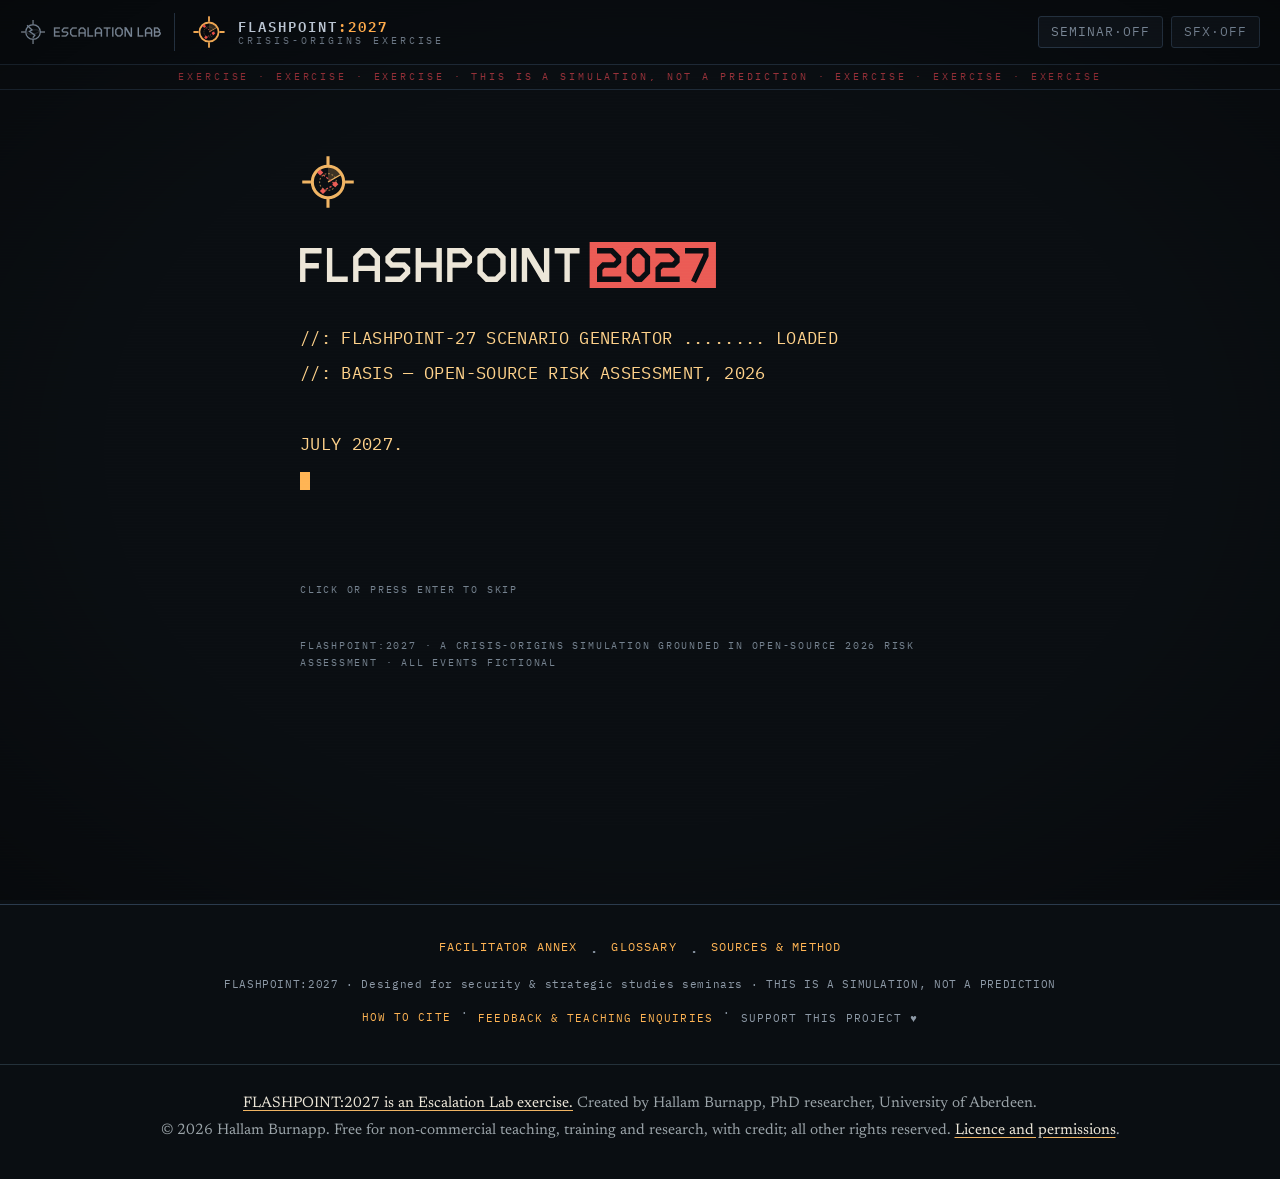
==== commit 02e28819: "FLASHPOINT top bar: Escalation Lab logo in grey Rebuilt flashpoint/: the link home shows the kit's E" ====
--- a/flashpoint/index.html
+++ b/flashpoint/index.html
@@ -1 +1 @@
-<!DOCTYPE html> <html lang="en" data-theme="dark"> <head> <meta charset="UTF-8"> <meta name="viewport" content="width=device-width,initial-scale=1"> <title>FLASHPOINT:2027 — A Crisis-Origins Exercise</title> <meta name="description" content="An interactive branching crisis exercise for security &amp; strategic studies seminars. July 2027: a Baltic gray-zone incident, a war in orbit, a quarantine in the Taiwan Strait. Six seats at the table — including Beijing, Moscow, and the UN Secretary-General."> <meta name="author" content="Hallam Burnapp"> <meta name="copyright" content="© 2026 Hallam Burnapp. All rights reserved."> <link rel="canonical" href="https://escalationlab.org/flashpoint/"> <meta property="og:type" content="website"> <meta property="og:site_name" content="Escalation Lab"> <meta property="og:title" content="FLASHPOINT:2027 — A Crisis-Origins Exercise"> <meta property="og:description" content="An interactive branching crisis exercise for security &amp; strategic studies seminars. July 2027: a Baltic gray-zone incident, a war in orbit, a quarantine in the Taiwan Strait. Six seats at the table — including Beijing, Moscow, and the UN Secretary-General."> <meta property="og:url" content="https://escalationlab.org/flashpoint/"> <meta property="og:image" content="https://escalationlab.org/og-flashpoint.png"> <meta property="og:image:width" content="1200"> <meta property="og:image:height" content="630"> <meta property="og:image:alt" content="FLASHPOINT:2027, a crisis-origins exercise for strategic studies seminars. An Escalation Lab project by Hallam Burnapp."> <meta name="twitter:card" content="summary_large_image"> <meta name="twitter:title" content="FLASHPOINT:2027 — A Crisis-Origins Exercise"> <meta name="twitter:description" content="An interactive branching crisis exercise for security &amp; strategic studies seminars. July 2027: a Baltic gray-zone incident, a war in orbit, a quarantine in the Taiwan Strait. Six seats at the table — including Beijing, Moscow, and the UN Secretary-General."> <meta name="twitter:image" content="https://escalationlab.org/og-flashpoint.png"> <meta name="theme-color" content="#0A0E12"> <link rel="icon" type="image/svg+xml" href="favicon.svg"> <link rel="icon" type="image/png" sizes="32x32" href="favicon-32.png"> <link rel="apple-touch-icon" href="apple-touch-icon.png"> <link rel="preconnect" href="https://fonts.googleapis.com"> <link rel="preconnect" href="https://fonts.gstatic.com" crossorigin> <link href="https://fonts.googleapis.com/css2?family=Archivo:wght@400..800&family=IBM+Plex+Mono:ital,wght@0,400;0,500;0,600;1,400&family=Newsreader:opsz,wght@6..72,400&display=swap" rel="stylesheet"> <link rel="stylesheet" href="styles.css"> </head> <body> <noscript><p style="padding:24px;font-family:monospace;color:#ffb454;background:#10161d;border-bottom:1px solid #2b3b4d;margin:0">FLASHPOINT:2027 needs JavaScript switched on to run. The <a href="instructor.html" style="color:#5aa8b0">Facilitator Annex</a>, <a href="glossary.html" style="color:#5aa8b0">Glossary</a> and <a href="sources.html" style="color:#5aa8b0">Sources &amp; Method</a> can be read without it.</p></noscript> <div class="crt" aria-hidden="true"></div> <div class="defcon-flash" id="defconFlash" aria-hidden="true"></div> <header class="topbar" id="topbar"> <div class="topbar-left"> <a class="topbar-home" id="homeLink" href="/" aria-label="Escalation Lab home page" title="Back to the Escalation Lab home page"> <img class="home-lockup" src="/brand/svg/lockup-horizontal.svg" alt="" width="546" height="100"> <img class="home-mark" src="/brand/svg/mark.svg" alt="" width="100" height="100"> </a> <button class="topbar-brand" id="brandBtn" type="button" aria-label="FLASHPOINT:2027 — replay the opening sequence" title="Replay the opening sequence"> <svg class="logo" viewBox="0 0 100 100" aria-hidden="true" focusable="false"> <circle cx="50" cy="50" r="28" fill="none" stroke="#F0B463" stroke-width="5.5"/> <path d="M50,4 V19.5 M96,50 H80.5 M50,96 V80.5 M4,50 H19.5" stroke="#F0B463" stroke-width="5.5" fill="none"/> <circle cx="50" cy="50" r="15" fill="none" stroke="#F0B463" stroke-width="2" stroke-dasharray="3.2 3.2" opacity="0.6"/> <path d="M50,50 L50,24 A26,26 0 0 1 72.5,37 Z" fill="#F0B463" opacity="0.22"/> <path d="M50,50 L72.5,37" stroke="#F0B463" stroke-width="2.2"/> <path d="M36,33 L63,54 L41,66" fill="none" stroke="#EB5B55" stroke-width="2.4" stroke-dasharray="4 3" opacity="0.9"/> <path d="M36,27.5 L41.5,33 L36,38.5 L30.5,33 Z" fill="#EB5B55"/> <path d="M63,48.5 L68.5,54 L63,59.5 L57.5,54 Z" fill="#EB5B55"/> <path d="M41,60.5 L46.5,66 L41,71.5 L35.5,66 Z" fill="#EB5B55"/> </svg> <div class="brand-text"> <span class="brand-title">FLASHPOINT<span class="brand-year">:2027</span></span> <span class="brand-sub">CRISIS-ORIGINS EXERCISE</span> </div> </button> </div> <div class="topbar-act mono" id="actIndicator" aria-live="polite"></div> <div class="topbar-actions"> <button class="icon-btn mono" id="seminarToggle" aria-pressed="false" aria-label="Seminar mode, currently off. Shows analyst theory notes and historical base-rate cards beneath advisor counsel at each decision." title="SEMINAR MODE (off) — adds analyst theory notes &amp; historical base-rate cards beneath the advisors at every decision">SEMINAR·OFF</button> <button class="icon-btn mono" id="sfxToggle" aria-pressed="false" aria-label="Sound effects, currently off. Procedural interface audio: clicks, readiness alerts, countdown ticks." title="SFX (off) — procedural interface audio: clicks, readiness alerts, countdown ticks">SFX·OFF</button> <button class="icon-btn mono" id="abortBtn" aria-label="Abort the current run and return to seat selection" title="ABORT — leave this run and return to seat selection">⟲ ABORT</button> </div> </header> <div class="toast mono" id="toast" role="status" aria-live="polite"></div> <div class="fp-modal hidden" id="confirmModal" role="dialog" aria-modal="true" aria-labelledby="confirmHead" aria-describedby="confirmText"> <div class="fp-modal-box"> <div class="fp-modal-head mono" id="confirmHead">◈ CONFIRM — RUN IN PROGRESS</div> <p class="fp-modal-text" id="confirmText"></p> <div class="fp-modal-actions"> <button class="cmd-btn ghost" id="confirmCancel" type="button">◂ STAY IN THE ROOM</button> <button class="cmd-btn danger" id="confirmOk" type="button">▸ DISCARD RUN</button> </div> </div> </div> <main id="screen-boot" class="screen screen-boot active"> <div class="exercise-strip mono" aria-hidden="true">EXERCISE&nbsp;·&nbsp;EXERCISE&nbsp;·&nbsp;EXERCISE&nbsp;·&nbsp;THIS IS A SIMULATION, NOT A PREDICTION&nbsp;·&nbsp;EXERCISE&nbsp;·&nbsp;EXERCISE&nbsp;·&nbsp;EXERCISE</div> <div class="boot-inner"> <svg class="boot-logo" viewBox="0 0 100 100" aria-hidden="true" focusable="false"> <circle cx="50" cy="50" r="28" fill="none" stroke="#F0B463" stroke-width="5.5"/> <path d="M50,4 V19.5 M96,50 H80.5 M50,96 V80.5 M4,50 H19.5" stroke="#F0B463" stroke-width="5.5" fill="none"/> <circle cx="50" cy="50" r="15" fill="none" stroke="#F0B463" stroke-width="2" stroke-dasharray="3.2 3.2" opacity="0.6"/> <path d="M50,50 L50,24 A26,26 0 0 1 72.5,37 Z" fill="#F0B463" opacity="0.22"/> <path d="M50,50 L72.5,37" stroke="#F0B463" stroke-width="2.2"/> <path d="M36,33 L63,54 L41,66" fill="none" stroke="#EB5B55" stroke-width="2.4" stroke-dasharray="4 3" opacity="0.9"/> <path d="M36,27.5 L41.5,33 L36,38.5 L30.5,33 Z" fill="#EB5B55"/> <path d="M63,48.5 L68.5,54 L63,59.5 L57.5,54 Z" fill="#EB5B55"/> <path d="M41,60.5 L46.5,66 L41,71.5 L35.5,66 Z" fill="#EB5B55"/> </svg> <img class="boot-lockup" src="/brand/svg/lockup-flashpoint-series.svg" alt="FLASHPOINT:2027" width="1238" height="136"> <div class="boot-type mono" id="bootType" aria-hidden="true"></div> <p class="sr-only" id="bootSr"></p> <div class="boot-hint mono" id="bootHint" aria-hidden="true">CLICK OR PRESS ENTER TO SKIP</div> <button class="cmd-btn boot-enter hidden" id="enterBtn">▸ ENTER THE CRISIS</button> <p class="boot-foot mono">FLASHPOINT:2027 · a crisis-origins simulation grounded in open-source 2026 risk assessment · all events fictional</p> </div> </main> <main id="screen-role" class="screen screen-role"> <div class="role-inner"> <p class="kicker mono">PERSONNEL ASSIGNMENT · CLEARANCE: COSMIC TOP SECRET (SIMULATED)</p> <h1 class="role-heading">Choose your seat at the table.</h1> <p class="role-lede">The crisis is the same. The levers, the advisors, and the politics are not. Each seat sees a different war — and each seat is written from its own doctrinal logic, not as a caricature of it.</p> <p class="role-hill mono">ADVICE — IF YOU HAVE ALREADY SAT IN A NATO CHAIR, PLAY THE OTHER SIDE OF THE HILL NEXT.</p> <div class="excode"> <label class="mono" for="exCode">EXERCISE CODE (OPTIONAL)</label> <input class="mono" id="exCode" placeholder="e.g. FP-7Q2K — same code &amp; role, same field rolls" maxlength="24" autocomplete="off" spellcheck="false"> <span class="excode-note mono">Leave blank for a fresh run. If you've been given a code, enter it to face the same chance events; your own code appears at the end, so you can replay a run.</span> <label class="timer-opt mono" for="untimed"><input type="checkbox" id="untimed"><span><b>NO TIME LIMITS</b> — switch off the 60-second decision windows (if you have extra-time or accessibility needs, or just want longer to think).</span></label> </div> <div class="role-grid" id="roleGrid"></div> </div> </main> <main id="screen-game" class="screen screen-game"> <div class="game-layout"> <section class="briefing-col" id="briefingCol" aria-label="Situation briefing"> <div class="node-head"> <div class="node-clock mono" id="nodeClock"></div> <div class="node-theatre mono" id="nodeTheatre"></div> </div> <h2 class="node-title" id="nodeTitle"></h2> <div class="petrov-bar hidden" id="petrovBar" role="timer"> <div class="petrov-label mono">DECISION WINDOW</div> <div class="petrov-time mono" id="petrovTime">01:00</div> <div class="petrov-track"><div class="petrov-fill" id="petrovFill"></div></div> <div class="petrov-note mono">ON EXPIRY, STANDING PROCEDURE APPLIES</div> </div> <div class="brief-body" id="briefBody"></div> <button class="skip-btn mono" id="skipBtn">SKIP ▸▸</button> <div class="advisors" id="advisorBlock"></div> <div class="roll-block hidden" id="rollBlock"></div> <div class="choices" id="choiceBlock" aria-label="Decisions"></div> </section> <aside class="hud-col" id="hudCol" aria-label="Status board"> <div class="hud-panel"> <div class="hud-panel-title mono" id="readinessTitle">READINESS CONDITION</div> <div class="defcon-row" id="defconRow"> <div class="defcon-seg" data-level="5"><span>5</span></div> <div class="defcon-seg" data-level="4"><span>4</span></div> <div class="defcon-seg" data-level="3"><span>3</span></div> <div class="defcon-seg" data-level="2"><span>2</span></div> <div class="defcon-seg" data-level="1"><span>1</span></div> </div> <div class="defcon-caption mono" id="defconCaption">DEFCON 5 — NORMAL READINESS</div> </div> <div class="hud-panel"> <div class="hud-panel-title mono">CRISIS TELEMETRY</div> <div class="gauge" data-gauge="esc"> <div class="gauge-head"><span class="gauge-name mono">ESCALATION INDEX</span><span class="gauge-val mono" id="val-esc">0</span></div> <div class="gauge-track"><div class="gauge-fill fill-esc" id="fill-esc"></div></div> </div> <div class="gauge" data-gauge="coh"> <div class="gauge-head"><span class="gauge-name mono">ALLIANCE COHESION</span><span class="gauge-val mono" id="val-coh">0%</span></div> <div class="gauge-track"><div class="gauge-fill fill-coh" id="fill-coh"></div></div> </div> <div class="gauge" data-gauge="dom"> <div class="gauge-head"><span class="gauge-name mono">DOMESTIC SUPPORT</span><span class="gauge-val mono" id="val-dom">0%</span></div> <div class="gauge-track"><div class="gauge-fill fill-dom" id="fill-dom"></div></div> </div> <div class="gauge" data-gauge="nuke"> <div class="gauge-head"><span class="gauge-name mono">NUCLEAR RISK</span><span class="gauge-val mono" id="val-nuke">0</span></div> <div class="gauge-track"><div class="gauge-fill fill-nuke" id="fill-nuke"></div></div> </div> </div> <div class="hud-panel"> <div class="hud-panel-title mono">THEATRE BOARD · POLAR SCOPE</div> <svg class="scope" id="scopeSvg" viewBox="0 0 240 240" role="img" aria-label="Theatre map: polar radar scope showing Baltic, orbital and Taiwan Strait flashpoints"> <defs> <radialGradient id="scopeGlow" cx="50%" cy="50%" r="50%"> <stop offset="0%" stop-color="#12202b"/> <stop offset="80%" stop-color="#0b1219"/> <stop offset="100%" stop-color="#080d12"/> </radialGradient> <linearGradient id="sweepGrad" x1="0" y1="0" x2="1" y2="0"> <stop offset="0%" stop-color="rgba(255,176,0,0)"/> <stop offset="100%" stop-color="rgba(255,176,0,0.28)"/> </linearGradient> </defs> <circle cx="120" cy="120" r="112" fill="url(#scopeGlow)" stroke="var(--line-strong)" stroke-width="1"/> <circle cx="120" cy="120" r="84" fill="none" stroke="var(--line)" stroke-width="0.7"/> <circle cx="120" cy="120" r="56" fill="none" stroke="var(--line)" stroke-width="0.7"/> <circle cx="120" cy="120" r="28" fill="none" stroke="var(--line)" stroke-width="0.7"/> <line x1="120" y1="8" x2="120" y2="232" stroke="var(--line)" stroke-width="0.6"/> <line x1="8" y1="120" x2="232" y2="120" stroke="var(--line)" stroke-width="0.6"/> <line x1="40.8" y1="40.8" x2="199.2" y2="199.2" stroke="var(--line)" stroke-width="0.4" opacity="0.6"/> <line x1="199.2" y1="40.8" x2="40.8" y2="199.2" stroke="var(--line)" stroke-width="0.4" opacity="0.6"/> <path d="M104 96 Q96 78 106 66 Q118 58 132 64 Q148 70 152 88 Q162 96 158 112 L146 108 Q136 100 124 104 Z" fill="var(--land)" opacity="0.5"/> <path d="M88 132 Q72 128 62 140 Q54 154 64 168 Q80 180 96 172 Q104 160 98 146 Z" fill="var(--land)" opacity="0.45"/> <path d="M156 132 Q172 130 180 144 Q186 158 176 170 Q162 178 150 168 Q144 154 150 142 Z" fill="var(--land)" opacity="0.45"/> <circle cx="120" cy="120" r="103" fill="none" stroke="var(--amber-dim)" stroke-width="0.8" stroke-dasharray="3 5" opacity="0.8"/> <g id="sweepGroup"> <path d="M120 120 L120 10 A110 110 0 0 1 176 24 Z" fill="url(#sweepGrad)" opacity="0.9"/> </g> <g id="fp-baltic" class="flashpoint" data-state="cold" transform="translate(133,84)"> <circle class="fp-ring" r="10"/><circle class="fp-dot" r="3.4"/> <text class="fp-label mono" x="10" y="-8">BALTIC</text> </g> <g id="fp-space" class="flashpoint" data-state="cold" transform="translate(47,63)"> <circle class="fp-ring" r="10"/><circle class="fp-dot" r="3.4"/> <text class="fp-label mono" x="8" y="-9">ORBIT</text> </g> <g id="fp-taiwan" class="flashpoint" data-state="cold" transform="translate(178,158)"> <circle class="fp-ring" r="10"/><circle class="fp-dot" r="3.4"/> <text class="fp-label mono" x="-52" y="16">TAIWAN&#160;ST.</text> </g> <circle cx="120" cy="120" r="2.2" fill="var(--amber)"/> </svg> <div class="theatre-list mono" id="theatreList"> <div class="theatre-row"><span>BALTIC FLANK</span><span class="tstate" id="ts-baltic">COLD</span></div> <div class="theatre-row"><span>ORBITAL / CISLUNAR</span><span class="tstate" id="ts-space">COLD</span></div> <div class="theatre-row"><span>TAIWAN STRAIT</span><span class="tstate" id="ts-taiwan">COLD</span></div> </div> </div> <div class="hud-panel hud-role mono" id="hudRole"></div> </aside> </div> </main> <main id="screen-ending" class="screen screen-ending"> <div class="ending-inner"> <div class="ending-badge mono" id="endingBadge"></div> <h1 class="ending-title" id="endingTitle"></h1> <div class="ending-body" id="endingBody"></div> <div class="verdict" id="verdictBlock"> <div class="verdict-head mono">◈ HISTORIANS' VERDICT — READ INTO THE RECORD</div> <p class="verdict-text" id="verdictText"></p> </div> <div class="ending-stats mono" id="endingStats"></div> <div class="debrief" id="debriefBlock"></div> <div class="ending-actions"> <button class="cmd-btn" id="aarBtn">▸ AFTER-ACTION REPORT</button> <button class="cmd-btn ghost" id="replayBtn">⟲ RUN IT AGAIN</button> </div> </div> </main> <main id="screen-aar" class="screen screen-aar"> <div class="aar-inner"> <p class="kicker mono">FLASHPOINT:2027 · AFTER-ACTION REVIEW · FOR TRAINING PURPOSES ONLY</p> <h1 class="aar-heading">After-Action Report</h1> <div class="aar-meta mono" id="aarMeta"></div> <div class="aar-timeline" id="aarTimeline"></div> <div class="aar-counter" id="aarCounter"> <h2 class="aar-sub mono">COUNTERFACTUAL ANNEX — PATHS NOT TAKEN</h2> <div id="aarCounterBody"></div> </div> <div class="ending-actions"> <button class="cmd-btn" id="aarCopyBtn">⎘ COPY REPORT</button> <button class="cmd-btn" id="aarDownloadBtn">⇩ DOWNLOAD .TXT</button> <button class="cmd-btn" id="aarPrintBtn">⎙ PRINT / SAVE PDF</button> <button class="cmd-btn ghost" id="replayBtn2">⟲ RUN IT AGAIN</button> <button class="cmd-btn ghost" id="backEndBtn">◂ BACK TO VERDICT</button> </div> </div> </main> <footer class="site-footer mono"> <nav class="footer-links" aria-label="Classroom resources"> <a href="instructor.html">FACILITATOR ANNEX</a> <span aria-hidden="true">·</span> <a href="glossary.html">GLOSSARY</a> <span aria-hidden="true">·</span> <a href="sources.html">SOURCES &amp; METHOD</a> </nav> <div class="footer-credit">FLASHPOINT:2027 · Designed for security &amp; strategic studies seminars · THIS IS A SIMULATION, NOT A PREDICTION</div> <div class="credit" data-credit></div> </footer> <footer class="fp-credit"> <p><a href="/">FLASHPOINT:2027 is an Escalation Lab exercise.</a> Created by Hallam Burnapp, PhD researcher, University of Aberdeen.</p> <p>© 2026 Hallam Burnapp. Free for non-commercial teaching, training and research, with credit; all other rights reserved. <a href="/licence.html">Licence and permissions</a>.</p> </footer> <script src="scenario.js"></script> <script src="scenario-prc.js"></script> <script src="scenario-rus.js"></script> <script src="scenario-unsg.js"></script> <script src="pedagogy.js"></script> <script src="cite.js"></script> <script src="engine.js"></script> </body> </html> +<!DOCTYPE html> <html lang="en" data-theme="dark"> <head> <meta charset="UTF-8"> <meta name="viewport" content="width=device-width,initial-scale=1"> <title>FLASHPOINT:2027 — A Crisis-Origins Exercise</title> <meta name="description" content="An interactive branching crisis exercise for security &amp; strategic studies seminars. July 2027: a Baltic gray-zone incident, a war in orbit, a quarantine in the Taiwan Strait. Six seats at the table — including Beijing, Moscow, and the UN Secretary-General."> <meta name="author" content="Hallam Burnapp"> <meta name="copyright" content="© 2026 Hallam Burnapp. All rights reserved."> <link rel="canonical" href="https://escalationlab.org/flashpoint/"> <meta property="og:type" content="website"> <meta property="og:site_name" content="Escalation Lab"> <meta property="og:title" content="FLASHPOINT:2027 — A Crisis-Origins Exercise"> <meta property="og:description" content="An interactive branching crisis exercise for security &amp; strategic studies seminars. July 2027: a Baltic gray-zone incident, a war in orbit, a quarantine in the Taiwan Strait. Six seats at the table — including Beijing, Moscow, and the UN Secretary-General."> <meta property="og:url" content="https://escalationlab.org/flashpoint/"> <meta property="og:image" content="https://escalationlab.org/og-flashpoint.png"> <meta property="og:image:width" content="1200"> <meta property="og:image:height" content="630"> <meta property="og:image:alt" content="FLASHPOINT:2027, a crisis-origins exercise for strategic studies seminars. An Escalation Lab project by Hallam Burnapp."> <meta name="twitter:card" content="summary_large_image"> <meta name="twitter:title" content="FLASHPOINT:2027 — A Crisis-Origins Exercise"> <meta name="twitter:description" content="An interactive branching crisis exercise for security &amp; strategic studies seminars. July 2027: a Baltic gray-zone incident, a war in orbit, a quarantine in the Taiwan Strait. Six seats at the table — including Beijing, Moscow, and the UN Secretary-General."> <meta name="twitter:image" content="https://escalationlab.org/og-flashpoint.png"> <meta name="theme-color" content="#0A0E12"> <link rel="icon" type="image/svg+xml" href="favicon.svg"> <link rel="icon" type="image/png" sizes="32x32" href="favicon-32.png"> <link rel="apple-touch-icon" href="apple-touch-icon.png"> <link rel="preconnect" href="https://fonts.googleapis.com"> <link rel="preconnect" href="https://fonts.gstatic.com" crossorigin> <link href="https://fonts.googleapis.com/css2?family=Archivo:wght@400..800&family=IBM+Plex+Mono:ital,wght@0,400;0,500;0,600;1,400&family=Newsreader:opsz,wght@6..72,400&display=swap" rel="stylesheet"> <link rel="stylesheet" href="styles.css"> </head> <body> <noscript><p style="padding:24px;font-family:monospace;color:#ffb454;background:#10161d;border-bottom:1px solid #2b3b4d;margin:0">FLASHPOINT:2027 needs JavaScript switched on to run. The <a href="instructor.html" style="color:#5aa8b0">Facilitator Annex</a>, <a href="glossary.html" style="color:#5aa8b0">Glossary</a> and <a href="sources.html" style="color:#5aa8b0">Sources &amp; Method</a> can be read without it.</p></noscript> <div class="crt" aria-hidden="true"></div> <div class="defcon-flash" id="defconFlash" aria-hidden="true"></div> <header class="topbar" id="topbar"> <div class="topbar-left"> <a class="topbar-home" id="homeLink" href="/" aria-label="Escalation Lab home page" title="Back to the Escalation Lab home page"> <svg class="home-lockup" viewBox="0 0 545.8 100" aria-hidden="true" focusable="false"><g><circle cx="50" cy="50" r="28" fill="none" stroke="currentColor" stroke-width="5.5"/> <path d="M50,4 V19.5 M96,50 H80.5 M50,96 V80.5 M4,50 H19.5" stroke="currentColor" stroke-width="5.5" fill="none"/> <ellipse cx="50" cy="50" rx="24" ry="7.5" transform="rotate(-9 50 50)" fill="none" stroke="currentColor" stroke-width="2.2" opacity="0.55"/> <path d="M27,24 L46,42 L37,48 L57,62 L49,72" fill="none" stroke="currentColor" stroke-width="5.5" stroke-linejoin="miter" stroke-miterlimit="10" stroke-linecap="butt"/></g> <g transform="translate(130,32.0) scale(0.36)"><path transform="translate(0.00,0)" d="M66,8.0 H8.0 V92.0 H66 M8.0,50 H60" fill="none" stroke="currentColor" stroke-width="16" stroke-linejoin="miter" stroke-miterlimit="4"/> <path transform="translate(82.00,0)" d="M74,8.0 H28.0 L8.0,28.0 V39 L19.0,50 H55.0 L66.0,61 V72.0 L46.0,92.0 H0" fill="none" stroke="currentColor" stroke-width="16" stroke-linejoin="miter" stroke-miterlimit="4"/> <path transform="translate(172.00,0)" d="M74,8.0 H28.0 L8.0,28.0 V72.0 L28.0,92.0 H74" fill="none" stroke="currentColor" stroke-width="16" stroke-linejoin="miter" stroke-miterlimit="4"/> <path transform="translate(262.00,0)" d="M8.0,100 V28.0 L28.0,8.0 H52.0 L72.0,28.0 V100 M8.0,60 H72.0" fill="none" stroke="currentColor" stroke-width="16" stroke-linejoin="miter" stroke-miterlimit="4"/> <path transform="translate(358.00,0)" d="M8.0,0 V92.0 H62" fill="none" stroke="currentColor" stroke-width="16" stroke-linejoin="miter" stroke-miterlimit="4"/> <path transform="translate(436.00,0)" d="M8.0,100 V28.0 L28.0,8.0 H52.0 L72.0,28.0 V100 M8.0,60 H72.0" fill="none" stroke="currentColor" stroke-width="16" stroke-linejoin="miter" stroke-miterlimit="4"/> <path transform="translate(532.00,0)" d="M0,8.0 H74 M37.0,8.0 V100" fill="none" stroke="currentColor" stroke-width="16" stroke-linejoin="miter" stroke-miterlimit="4"/> <path transform="translate(622.00,0)" d="M8.0,0 V100" fill="none" stroke="currentColor" stroke-width="16" stroke-linejoin="miter" stroke-miterlimit="4"/> <path transform="translate(654.00,0)" d="M28.0,8.0 H56.0 L76.0,28.0 V72.0 L56.0,92.0 H28.0 L8.0,72.0 V28.0 Z" fill="none" stroke="currentColor" stroke-width="16" stroke-linejoin="miter" stroke-miterlimit="4"/> <path transform="translate(754.00,0)" d="M0,0 H16 V100 H0 Z" fill="currentColor"/> <path transform="translate(754.00,0)" d="M66,0 H82 V100 H66 Z" fill="currentColor"/> <path transform="translate(754.00,0)" d="M0,0 H21.6 L82,100 H60.4 Z" fill="currentColor"/> <path transform="translate(894.00,0)" d="M8.0,0 V92.0 H62" fill="none" stroke="currentColor" stroke-width="16" stroke-linejoin="miter" stroke-miterlimit="4"/> <path transform="translate(972.00,0)" d="M8.0,100 V28.0 L28.0,8.0 H52.0 L72.0,28.0 V100 M8.0,60 H72.0" fill="none" stroke="currentColor" stroke-width="16" stroke-linejoin="miter" stroke-miterlimit="4"/> <path transform="translate(1068.00,0)" d="M8.0,0 V100 M8.0,8.0 H40.0 L60.0,28.0 V39 L49.0,50 H8.0 M8.0,50 H57.0 L68.0,61 V72.0 L48.0,92.0 H8.0" fill="none" stroke="currentColor" stroke-width="16" stroke-linejoin="miter" stroke-miterlimit="4"/></g></svg> <svg class="home-mark" viewBox="0 0 100 100" aria-hidden="true" focusable="false"><circle cx="50" cy="50" r="28" fill="none" stroke="currentColor" stroke-width="5.5"/> <path d="M50,4 V19.5 M96,50 H80.5 M50,96 V80.5 M4,50 H19.5" stroke="currentColor" stroke-width="5.5" fill="none"/> <ellipse cx="50" cy="50" rx="24" ry="7.5" transform="rotate(-9 50 50)" fill="none" stroke="currentColor" stroke-width="2.2" opacity="0.55"/> <path d="M27,24 L46,42 L37,48 L57,62 L49,72" fill="none" stroke="currentColor" stroke-width="5.5" stroke-linejoin="miter" stroke-miterlimit="10" stroke-linecap="butt"/></svg> </a> <button class="topbar-brand" id="brandBtn" type="button" aria-label="FLASHPOINT:2027 — replay the opening sequence" title="Replay the opening sequence"> <svg class="logo" viewBox="0 0 100 100" aria-hidden="true" focusable="false"> <circle cx="50" cy="50" r="28" fill="none" stroke="#F0B463" stroke-width="5.5"/> <path d="M50,4 V19.5 M96,50 H80.5 M50,96 V80.5 M4,50 H19.5" stroke="#F0B463" stroke-width="5.5" fill="none"/> <circle cx="50" cy="50" r="15" fill="none" stroke="#F0B463" stroke-width="2" stroke-dasharray="3.2 3.2" opacity="0.6"/> <path d="M50,50 L50,24 A26,26 0 0 1 72.5,37 Z" fill="#F0B463" opacity="0.22"/> <path d="M50,50 L72.5,37" stroke="#F0B463" stroke-width="2.2"/> <path d="M36,33 L63,54 L41,66" fill="none" stroke="#EB5B55" stroke-width="2.4" stroke-dasharray="4 3" opacity="0.9"/> <path d="M36,27.5 L41.5,33 L36,38.5 L30.5,33 Z" fill="#EB5B55"/> <path d="M63,48.5 L68.5,54 L63,59.5 L57.5,54 Z" fill="#EB5B55"/> <path d="M41,60.5 L46.5,66 L41,71.5 L35.5,66 Z" fill="#EB5B55"/> </svg> <div class="brand-text"> <span class="brand-title">FLASHPOINT<span class="brand-year">:2027</span></span> <span class="brand-sub">CRISIS-ORIGINS EXERCISE</span> </div> </button> </div> <div class="topbar-act mono" id="actIndicator" aria-live="polite"></div> <div class="topbar-actions"> <button class="icon-btn mono" id="seminarToggle" aria-pressed="false" aria-label="Seminar mode, currently off. Shows analyst theory notes and historical base-rate cards beneath advisor counsel at each decision." title="SEMINAR MODE (off) — adds analyst theory notes &amp; historical base-rate cards beneath the advisors at every decision">SEMINAR·OFF</button> <button class="icon-btn mono" id="sfxToggle" aria-pressed="false" aria-label="Sound effects, currently off. Procedural interface audio: clicks, readiness alerts, countdown ticks." title="SFX (off) — procedural interface audio: clicks, readiness alerts, countdown ticks">SFX·OFF</button> <button class="icon-btn mono" id="abortBtn" aria-label="Abort the current run and return to seat selection" title="ABORT — leave this run and return to seat selection">⟲ ABORT</button> </div> </header> <div class="toast mono" id="toast" role="status" aria-live="polite"></div> <div class="fp-modal hidden" id="confirmModal" role="dialog" aria-modal="true" aria-labelledby="confirmHead" aria-describedby="confirmText"> <div class="fp-modal-box"> <div class="fp-modal-head mono" id="confirmHead">◈ CONFIRM — RUN IN PROGRESS</div> <p class="fp-modal-text" id="confirmText"></p> <div class="fp-modal-actions"> <button class="cmd-btn ghost" id="confirmCancel" type="button">◂ STAY IN THE ROOM</button> <button class="cmd-btn danger" id="confirmOk" type="button">▸ DISCARD RUN</button> </div> </div> </div> <main id="screen-boot" class="screen screen-boot active"> <div class="exercise-strip mono" aria-hidden="true">EXERCISE&nbsp;·&nbsp;EXERCISE&nbsp;·&nbsp;EXERCISE&nbsp;·&nbsp;THIS IS A SIMULATION, NOT A PREDICTION&nbsp;·&nbsp;EXERCISE&nbsp;·&nbsp;EXERCISE&nbsp;·&nbsp;EXERCISE</div> <div class="boot-inner"> <svg class="boot-logo" viewBox="0 0 100 100" aria-hidden="true" focusable="false"> <circle cx="50" cy="50" r="28" fill="none" stroke="#F0B463" stroke-width="5.5"/> <path d="M50,4 V19.5 M96,50 H80.5 M50,96 V80.5 M4,50 H19.5" stroke="#F0B463" stroke-width="5.5" fill="none"/> <circle cx="50" cy="50" r="15" fill="none" stroke="#F0B463" stroke-width="2" stroke-dasharray="3.2 3.2" opacity="0.6"/> <path d="M50,50 L50,24 A26,26 0 0 1 72.5,37 Z" fill="#F0B463" opacity="0.22"/> <path d="M50,50 L72.5,37" stroke="#F0B463" stroke-width="2.2"/> <path d="M36,33 L63,54 L41,66" fill="none" stroke="#EB5B55" stroke-width="2.4" stroke-dasharray="4 3" opacity="0.9"/> <path d="M36,27.5 L41.5,33 L36,38.5 L30.5,33 Z" fill="#EB5B55"/> <path d="M63,48.5 L68.5,54 L63,59.5 L57.5,54 Z" fill="#EB5B55"/> <path d="M41,60.5 L46.5,66 L41,71.5 L35.5,66 Z" fill="#EB5B55"/> </svg> <img class="boot-lockup" src="/brand/svg/lockup-flashpoint-series.svg" alt="FLASHPOINT:2027" width="1238" height="136"> <div class="boot-type mono" id="bootType" aria-hidden="true"></div> <p class="sr-only" id="bootSr"></p> <div class="boot-hint mono" id="bootHint" aria-hidden="true">CLICK OR PRESS ENTER TO SKIP</div> <button class="cmd-btn boot-enter hidden" id="enterBtn">▸ ENTER THE CRISIS</button> <p class="boot-foot mono">FLASHPOINT:2027 · a crisis-origins simulation grounded in open-source 2026 risk assessment · all events fictional</p> </div> </main> <main id="screen-role" class="screen screen-role"> <div class="role-inner"> <p class="kicker mono">PERSONNEL ASSIGNMENT · CLEARANCE: COSMIC TOP SECRET (SIMULATED)</p> <h1 class="role-heading">Choose your seat at the table.</h1> <p class="role-lede">The crisis is the same. The levers, the advisors, and the politics are not. Each seat sees a different war — and each seat is written from its own doctrinal logic, not as a caricature of it.</p> <p class="role-hill mono">ADVICE — IF YOU HAVE ALREADY SAT IN A NATO CHAIR, PLAY THE OTHER SIDE OF THE HILL NEXT.</p> <div class="excode"> <label class="mono" for="exCode">EXERCISE CODE (OPTIONAL)</label> <input class="mono" id="exCode" placeholder="e.g. FP-7Q2K — same code &amp; role, same field rolls" maxlength="24" autocomplete="off" spellcheck="false"> <span class="excode-note mono">Leave blank for a fresh run. If you've been given a code, enter it to face the same chance events; your own code appears at the end, so you can replay a run.</span> <label class="timer-opt mono" for="untimed"><input type="checkbox" id="untimed"><span><b>NO TIME LIMITS</b> — switch off the 60-second decision windows (if you have extra-time or accessibility needs, or just want longer to think).</span></label> </div> <div class="role-grid" id="roleGrid"></div> </div> </main> <main id="screen-game" class="screen screen-game"> <div class="game-layout"> <section class="briefing-col" id="briefingCol" aria-label="Situation briefing"> <div class="node-head"> <div class="node-clock mono" id="nodeClock"></div> <div class="node-theatre mono" id="nodeTheatre"></div> </div> <h2 class="node-title" id="nodeTitle"></h2> <div class="petrov-bar hidden" id="petrovBar" role="timer"> <div class="petrov-label mono">DECISION WINDOW</div> <div class="petrov-time mono" id="petrovTime">01:00</div> <div class="petrov-track"><div class="petrov-fill" id="petrovFill"></div></div> <div class="petrov-note mono">ON EXPIRY, STANDING PROCEDURE APPLIES</div> </div> <div class="brief-body" id="briefBody"></div> <button class="skip-btn mono" id="skipBtn">SKIP ▸▸</button> <div class="advisors" id="advisorBlock"></div> <div class="roll-block hidden" id="rollBlock"></div> <div class="choices" id="choiceBlock" aria-label="Decisions"></div> </section> <aside class="hud-col" id="hudCol" aria-label="Status board"> <div class="hud-panel"> <div class="hud-panel-title mono" id="readinessTitle">READINESS CONDITION</div> <div class="defcon-row" id="defconRow"> <div class="defcon-seg" data-level="5"><span>5</span></div> <div class="defcon-seg" data-level="4"><span>4</span></div> <div class="defcon-seg" data-level="3"><span>3</span></div> <div class="defcon-seg" data-level="2"><span>2</span></div> <div class="defcon-seg" data-level="1"><span>1</span></div> </div> <div class="defcon-caption mono" id="defconCaption">DEFCON 5 — NORMAL READINESS</div> </div> <div class="hud-panel"> <div class="hud-panel-title mono">CRISIS TELEMETRY</div> <div class="gauge" data-gauge="esc"> <div class="gauge-head"><span class="gauge-name mono">ESCALATION INDEX</span><span class="gauge-val mono" id="val-esc">0</span></div> <div class="gauge-track"><div class="gauge-fill fill-esc" id="fill-esc"></div></div> </div> <div class="gauge" data-gauge="coh"> <div class="gauge-head"><span class="gauge-name mono">ALLIANCE COHESION</span><span class="gauge-val mono" id="val-coh">0%</span></div> <div class="gauge-track"><div class="gauge-fill fill-coh" id="fill-coh"></div></div> </div> <div class="gauge" data-gauge="dom"> <div class="gauge-head"><span class="gauge-name mono">DOMESTIC SUPPORT</span><span class="gauge-val mono" id="val-dom">0%</span></div> <div class="gauge-track"><div class="gauge-fill fill-dom" id="fill-dom"></div></div> </div> <div class="gauge" data-gauge="nuke"> <div class="gauge-head"><span class="gauge-name mono">NUCLEAR RISK</span><span class="gauge-val mono" id="val-nuke">0</span></div> <div class="gauge-track"><div class="gauge-fill fill-nuke" id="fill-nuke"></div></div> </div> </div> <div class="hud-panel"> <div class="hud-panel-title mono">THEATRE BOARD · POLAR SCOPE</div> <svg class="scope" id="scopeSvg" viewBox="0 0 240 240" role="img" aria-label="Theatre map: polar radar scope showing Baltic, orbital and Taiwan Strait flashpoints"> <defs> <radialGradient id="scopeGlow" cx="50%" cy="50%" r="50%"> <stop offset="0%" stop-color="#12202b"/> <stop offset="80%" stop-color="#0b1219"/> <stop offset="100%" stop-color="#080d12"/> </radialGradient> <linearGradient id="sweepGrad" x1="0" y1="0" x2="1" y2="0"> <stop offset="0%" stop-color="rgba(255,176,0,0)"/> <stop offset="100%" stop-color="rgba(255,176,0,0.28)"/> </linearGradient> </defs> <circle cx="120" cy="120" r="112" fill="url(#scopeGlow)" stroke="var(--line-strong)" stroke-width="1"/> <circle cx="120" cy="120" r="84" fill="none" stroke="var(--line)" stroke-width="0.7"/> <circle cx="120" cy="120" r="56" fill="none" stroke="var(--line)" stroke-width="0.7"/> <circle cx="120" cy="120" r="28" fill="none" stroke="var(--line)" stroke-width="0.7"/> <line x1="120" y1="8" x2="120" y2="232" stroke="var(--line)" stroke-width="0.6"/> <line x1="8" y1="120" x2="232" y2="120" stroke="var(--line)" stroke-width="0.6"/> <line x1="40.8" y1="40.8" x2="199.2" y2="199.2" stroke="var(--line)" stroke-width="0.4" opacity="0.6"/> <line x1="199.2" y1="40.8" x2="40.8" y2="199.2" stroke="var(--line)" stroke-width="0.4" opacity="0.6"/> <path d="M104 96 Q96 78 106 66 Q118 58 132 64 Q148 70 152 88 Q162 96 158 112 L146 108 Q136 100 124 104 Z" fill="var(--land)" opacity="0.5"/> <path d="M88 132 Q72 128 62 140 Q54 154 64 168 Q80 180 96 172 Q104 160 98 146 Z" fill="var(--land)" opacity="0.45"/> <path d="M156 132 Q172 130 180 144 Q186 158 176 170 Q162 178 150 168 Q144 154 150 142 Z" fill="var(--land)" opacity="0.45"/> <circle cx="120" cy="120" r="103" fill="none" stroke="var(--amber-dim)" stroke-width="0.8" stroke-dasharray="3 5" opacity="0.8"/> <g id="sweepGroup"> <path d="M120 120 L120 10 A110 110 0 0 1 176 24 Z" fill="url(#sweepGrad)" opacity="0.9"/> </g> <g id="fp-baltic" class="flashpoint" data-state="cold" transform="translate(133,84)"> <circle class="fp-ring" r="10"/><circle class="fp-dot" r="3.4"/> <text class="fp-label mono" x="10" y="-8">BALTIC</text> </g> <g id="fp-space" class="flashpoint" data-state="cold" transform="translate(47,63)"> <circle class="fp-ring" r="10"/><circle class="fp-dot" r="3.4"/> <text class="fp-label mono" x="8" y="-9">ORBIT</text> </g> <g id="fp-taiwan" class="flashpoint" data-state="cold" transform="translate(178,158)"> <circle class="fp-ring" r="10"/><circle class="fp-dot" r="3.4"/> <text class="fp-label mono" x="-52" y="16">TAIWAN&#160;ST.</text> </g> <circle cx="120" cy="120" r="2.2" fill="var(--amber)"/> </svg> <div class="theatre-list mono" id="theatreList"> <div class="theatre-row"><span>BALTIC FLANK</span><span class="tstate" id="ts-baltic">COLD</span></div> <div class="theatre-row"><span>ORBITAL / CISLUNAR</span><span class="tstate" id="ts-space">COLD</span></div> <div class="theatre-row"><span>TAIWAN STRAIT</span><span class="tstate" id="ts-taiwan">COLD</span></div> </div> </div> <div class="hud-panel hud-role mono" id="hudRole"></div> </aside> </div> </main> <main id="screen-ending" class="screen screen-ending"> <div class="ending-inner"> <div class="ending-badge mono" id="endingBadge"></div> <h1 class="ending-title" id="endingTitle"></h1> <div class="ending-body" id="endingBody"></div> <div class="verdict" id="verdictBlock"> <div class="verdict-head mono">◈ HISTORIANS' VERDICT — READ INTO THE RECORD</div> <p class="verdict-text" id="verdictText"></p> </div> <div class="ending-stats mono" id="endingStats"></div> <div class="debrief" id="debriefBlock"></div> <div class="ending-actions"> <button class="cmd-btn" id="aarBtn">▸ AFTER-ACTION REPORT</button> <button class="cmd-btn ghost" id="replayBtn">⟲ RUN IT AGAIN</button> </div> </div> </main> <main id="screen-aar" class="screen screen-aar"> <div class="aar-inner"> <p class="kicker mono">FLASHPOINT:2027 · AFTER-ACTION REVIEW · FOR TRAINING PURPOSES ONLY</p> <h1 class="aar-heading">After-Action Report</h1> <div class="aar-meta mono" id="aarMeta"></div> <div class="aar-timeline" id="aarTimeline"></div> <div class="aar-counter" id="aarCounter"> <h2 class="aar-sub mono">COUNTERFACTUAL ANNEX — PATHS NOT TAKEN</h2> <div id="aarCounterBody"></div> </div> <div class="ending-actions"> <button class="cmd-btn" id="aarCopyBtn">⎘ COPY REPORT</button> <button class="cmd-btn" id="aarDownloadBtn">⇩ DOWNLOAD .TXT</button> <button class="cmd-btn" id="aarPrintBtn">⎙ PRINT / SAVE PDF</button> <button class="cmd-btn ghost" id="replayBtn2">⟲ RUN IT AGAIN</button> <button class="cmd-btn ghost" id="backEndBtn">◂ BACK TO VERDICT</button> </div> </div> </main> <footer class="site-footer mono"> <nav class="footer-links" aria-label="Classroom resources"> <a href="instructor.html">FACILITATOR ANNEX</a> <span aria-hidden="true">·</span> <a href="glossary.html">GLOSSARY</a> <span aria-hidden="true">·</span> <a href="sources.html">SOURCES &amp; METHOD</a> </nav> <div class="footer-credit">FLASHPOINT:2027 · Designed for security &amp; strategic studies seminars · THIS IS A SIMULATION, NOT A PREDICTION</div> <div class="credit" data-credit></div> </footer> <footer class="fp-credit"> <p><a href="/">FLASHPOINT:2027 is an Escalation Lab exercise.</a> Created by Hallam Burnapp, PhD researcher, University of Aberdeen.</p> <p>© 2026 Hallam Burnapp. Free for non-commercial teaching, training and research, with credit; all other rights reserved. <a href="/licence.html">Licence and permissions</a>.</p> </footer> <script src="scenario.js"></script> <script src="scenario-prc.js"></script> <script src="scenario-rus.js"></script> <script src="scenario-unsg.js"></script> <script src="pedagogy.js"></script> <script src="cite.js"></script> <script src="engine.js"></script> </body> </html> 
--- a/flashpoint/styles.css
+++ b/flashpoint/styles.css
@@ -1,2 +1,2 @@
 /* FLASHPOINT:2027 — © 2026 Hallam Burnapp. All rights reserved. An Escalation Lab project — escalationlab.org */
-:root{--bg:#0a0e12;--bg-deep:#070a0e;--panel:#10161d;--panel-2:#131b24;--panel-raised:#17212c;--line:#1e2a37;--line-strong:#2b3b4d;--land:#16222e;--text:#c3cdd8;--text-muted:#8e9aa7;--text-faint:#75828f;--amber:#ffb454;--amber-hi:#ffd28a;--amber-dim:#8a6a35;--red:#ff4d4d;--red-dim:#99323a;--green:#63c07a;--teal:#5aa8b0;--text-xs:clamp(0.72rem, 0.68rem + 0.2vw, 0.8rem);--text-sm:clamp(0.8rem, 0.76rem + 0.25vw, 0.9rem);--text-base:clamp(0.98rem, 0.93rem + 0.25vw, 1.08rem);--text-lg:clamp(1.15rem, 1.05rem + 0.6vw, 1.45rem);--text-xl:clamp(1.5rem, 1.2rem + 1.4vw, 2.2rem);--text-2xl:clamp(2rem, 1.3rem + 2.6vw, 3.2rem);--space-1:0.25rem;--space-2:0.5rem;--space-3:0.75rem;--space-4:1rem;--space-5:1.25rem;--space-6:1.5rem;--space-8:2rem;--space-10:2.5rem;--space-12:3rem;--space-16:4rem;--font-body:'Archivo','Helvetica Neue',sans-serif;--font-mono:'IBM Plex Mono','SFMono-Regular',monospace;--radius-sm:3px;--radius-md:6px;--transition-interactive:160ms cubic-bezier(0.16, 1, 0.3, 1)}*,::after,::before{box-sizing:border-box;margin:0;padding:0}html{-webkit-font-smoothing:antialiased;-moz-osx-font-smoothing:grayscale;text-rendering:optimizeLegibility}body{min-height:100dvh;background:var(--bg);color:var(--text);font-family:var(--font-body);font-size:var(--text-base);line-height:1.65;overflow-x:hidden}img,svg{display:block;max-width:100%}button{font:inherit;color:inherit;background:0 0;border:none;cursor:pointer}p{text-wrap:pretty}.mono{font-family:var(--font-mono);font-variant-numeric:tabular-nums lining-nums}.hidden{display:none!important}:focus-visible{outline:2px solid var(--amber);outline-offset:3px;border-radius:var(--radius-sm)}::selection{background:rgba(255,180,84,.28)}a,button{transition:color var(--transition-interactive),background var(--transition-interactive),border-color var(--transition-interactive),box-shadow var(--transition-interactive)}@media (prefers-reduced-motion:reduce){*,::after,::before{animation-duration:0s!important;animation-iteration-count:1!important;transition-duration:0s!important}}.crt{pointer-events:none;position:fixed;inset:0;z-index:60;background:repeating-linear-gradient(0deg,rgba(255,255,255,.014) 0 1px,transparent 1px 3px),radial-gradient(ellipse at center,transparent 58%,rgba(0,0,0,.34) 100%);mix-blend-mode:overlay}.defcon-flash{pointer-events:none;position:fixed;inset:0;z-index:55;background:radial-gradient(ellipse at center,rgba(255,77,77,.16),rgba(255,77,77,.05));opacity:0}.defcon-flash.blink{animation:defconBlink 1.15s ease-out}@keyframes defconBlink{0%{opacity:0}12%{opacity:1}26%{opacity:.15}40%{opacity:.85}60%{opacity:.1}78%{opacity:.45}100%{opacity:0}}.topbar{position:sticky;top:0;z-index:40;display:flex;align-items:center;justify-content:space-between;gap:var(--space-4);padding:var(--space-3) var(--space-5);background:rgba(9,13,17,.92);backdrop-filter:blur(8px);border-bottom:1px solid var(--line)}.topbar-brand{display:flex;align-items:center;gap:var(--space-3);min-width:0}.logo{width:34px;height:34px;color:var(--amber);flex:none}.brand-text{display:flex;flex-direction:column;line-height:1.15}.brand-title{font-family:var(--font-mono);font-weight:600;letter-spacing:.14em;font-size:var(--text-sm);color:var(--text)}.brand-year{color:var(--amber)}.brand-sub{font-family:var(--font-mono);font-size:.62rem;letter-spacing:.3em;color:var(--text-faint)}.topbar-act{font-size:var(--text-xs);letter-spacing:.22em;color:var(--amber);text-align:center;flex:1;min-width:0;white-space:nowrap;overflow:hidden;text-overflow:ellipsis}.topbar-actions{display:flex;gap:var(--space-2)}.icon-btn{font-size:var(--text-xs);letter-spacing:.08em;padding:var(--space-1) var(--space-3);border:1px solid var(--line-strong);border-radius:var(--radius-sm);color:var(--text-muted);background:var(--panel)}.icon-btn:hover{color:var(--amber);border-color:var(--amber-dim)}.icon-btn.on{color:var(--green);border-color:var(--green)}.screen{display:none}.screen.active{display:block}.screen-boot{min-height:calc(100dvh - 61px);position:relative}.exercise-strip{font-size:.6rem;letter-spacing:.3em;color:var(--red-dim);border-bottom:1px solid var(--line);padding:var(--space-1) var(--space-4);text-align:center;white-space:nowrap;overflow:hidden}.boot-inner{max-width:720px;margin:0 auto;padding:clamp(var(--space-10),12vh,var(--space-16)) var(--space-5) var(--space-12);display:flex;flex-direction:column;align-items:flex-start}.boot-logo{width:56px;height:56px;margin-bottom:var(--space-8)}.boot-type{font-size:var(--text-base);line-height:2.05;letter-spacing:.02em;color:var(--amber-hi);min-height:14.5em;white-space:pre-wrap}.boot-type .cursor{display:inline-block;width:.6em;height:1.05em;background:var(--amber);vertical-align:text-bottom;animation:blink 1s steps(1) infinite}@keyframes blink{50%{opacity:0}}.boot-foot{margin-top:var(--space-10);font-size:.62rem;letter-spacing:.18em;color:var(--text-faint);text-transform:uppercase}.cmd-btn{font-family:var(--font-mono);font-weight:600;font-size:var(--text-sm);letter-spacing:.14em;color:var(--amber);background:rgba(255,180,84,.06);border:1px solid var(--amber-dim);border-radius:var(--radius-sm);padding:var(--space-3) var(--space-6)}.cmd-btn:hover{background:rgba(255,180,84,.14);border-color:var(--amber);box-shadow:0 0 22px rgba(255,180,84,.18)}.cmd-btn.ghost{color:var(--text-muted);border-color:var(--line-strong);background:0 0}.cmd-btn.ghost:hover{color:var(--text);border-color:var(--text-muted);box-shadow:none}.boot-enter{margin-top:var(--space-6);animation:fadeUp .5s ease-out both}@keyframes fadeUp{from{opacity:0;transform:translateY(8px)}to{opacity:1;transform:none}}.screen-role{min-height:calc(100dvh - 61px)}.role-inner{max-width:1120px;margin:0 auto;padding:clamp(var(--space-8),8vh,var(--space-16)) var(--space-5) var(--space-12)}.kicker{font-size:var(--text-xs);letter-spacing:.26em;color:var(--red-dim);margin-bottom:var(--space-4)}.role-heading{font-size:var(--text-2xl);font-weight:750;letter-spacing:-.015em;line-height:1.08;margin-bottom:var(--space-4);color:#e8edf2;text-wrap:balance}.role-lede{color:var(--text-muted);max-width:62ch;margin-bottom:var(--space-10)}.role-grid{display:grid;grid-template-columns:repeat(auto-fit,minmax(280px,1fr));gap:var(--space-5)}.role-card{text-align:left;position:relative;background:var(--panel);border:1px solid var(--line);border-radius:var(--radius-md);padding:var(--space-6);display:flex;flex-direction:column;gap:var(--space-3)}.role-card::after,.role-card::before{content:"";position:absolute;width:14px;height:14px;border-color:var(--amber-dim);border-style:solid;opacity:0;transition:opacity var(--transition-interactive)}.role-card::before{top:-1px;left:-1px;border-width:2px 0 0 2px}.role-card::after{bottom:-1px;right:-1px;border-width:0 2px 2px 0}.role-card:hover{border-color:var(--line-strong);background:var(--panel-2);transform:translateY(-2px)}.role-card:hover::after,.role-card:hover::before{opacity:1}.role-card{transition:transform var(--transition-interactive),background var(--transition-interactive),border-color var(--transition-interactive)}.role-tag{font-family:var(--font-mono);font-size:var(--text-xs);letter-spacing:.22em;color:var(--amber)}.role-name{font-size:var(--text-lg);font-weight:700;color:#e8edf2;line-height:1.2}.role-seat{font-family:var(--font-mono);font-size:var(--text-xs);color:var(--text-faint);letter-spacing:.05em}.role-blurb{font-size:var(--text-sm);color:var(--text-muted);flex:1}.role-cast{font-family:var(--font-mono);font-size:.66rem;letter-spacing:.1em;color:var(--text-faint);border-top:1px solid var(--line);padding-top:var(--space-3)}.role-go{font-family:var(--font-mono);font-size:var(--text-xs);letter-spacing:.18em;color:var(--amber)}.screen-game{padding:var(--space-5)}.game-layout{max-width:1240px;margin:0 auto;display:grid;grid-template-columns:minmax(0,1fr) 320px;gap:var(--space-5);align-items:start}.briefing-col{background:var(--panel);border:1px solid var(--line);border-radius:var(--radius-md);padding:clamp(var(--space-5),3vw,var(--space-8));position:relative;min-height:60vh}.node-head{display:flex;justify-content:space-between;gap:var(--space-3);flex-wrap:wrap;margin-bottom:var(--space-4)}.node-clock{font-size:var(--text-xs);letter-spacing:.2em;color:var(--amber)}.node-theatre{font-size:var(--text-xs);letter-spacing:.2em;color:var(--text-faint)}.node-title{font-size:var(--text-xl);font-weight:750;letter-spacing:-.01em;line-height:1.12;color:#e9eef3;margin-bottom:var(--space-5);text-wrap:balance}.brief-body{min-height:3em}.brief-body p{margin-bottom:var(--space-4);color:var(--text);max-width:68ch;font-size:var(--text-base)}.brief-body p:last-child{margin-bottom:0}.brief-body em{color:var(--amber-hi);font-style:italic}.skip-btn{position:absolute;top:var(--space-4);right:var(--space-4);font-size:.64rem;letter-spacing:.2em;color:var(--text-faint);border:1px solid var(--line);border-radius:var(--radius-sm);padding:2px 8px;background:var(--panel-2)}.skip-btn:hover{color:var(--amber);border-color:var(--amber-dim)}.advisors{margin-top:var(--space-6);display:grid;gap:var(--space-3)}.advisor{display:grid;grid-template-columns:132px minmax(0,1fr);gap:var(--space-4);background:var(--panel-2);border:1px solid var(--line);border-left:3px solid var(--line-strong);border-radius:var(--radius-sm);padding:var(--space-4);opacity:0;transform:translateY(6px);animation:fadeUp 380ms ease-out forwards}.advisor[data-role=hawk]{border-left-color:var(--red)}.advisor[data-role=dove]{border-left-color:var(--green)}.advisor[data-role=intel]{border-left-color:var(--teal)}.advisor-id{display:flex;flex-direction:column;gap:var(--space-1)}.advisor-who{font-family:var(--font-mono);font-size:var(--text-xs);font-weight:600;letter-spacing:.06em;color:#dfe6ec}.advisor-stance{font-family:var(--font-mono);font-size:.62rem;letter-spacing:.16em;color:var(--text-faint)}.advisor[data-role=hawk] .advisor-stance{color:var(--red)}.advisor[data-role=dove] .advisor-stance{color:var(--green)}.advisor[data-role=intel] .advisor-stance{color:var(--teal)}.advisor-text{font-size:var(--text-sm);color:var(--text-muted)}.choices{margin-top:var(--space-6);display:grid;gap:var(--space-3)}.choices-label{font-family:var(--font-mono);font-size:var(--text-xs);letter-spacing:.26em;color:var(--red-dim);margin-bottom:var(--space-1)}.choice-btn{text-align:left;position:relative;border:1px solid var(--line-strong);border-radius:var(--radius-sm);background:var(--panel-raised);padding:var(--space-4) var(--space-5);display:flex;flex-direction:column;gap:var(--space-1);opacity:0;transform:translateY(6px);animation:fadeUp 380ms ease-out forwards}.choice-btn:hover{border-color:var(--amber);background:#1a2530;box-shadow:inset 3px 0 0 var(--amber),0 0 18px rgba(255,180,84,.08)}.choice-directive{font-family:var(--font-mono);font-size:var(--text-xs);font-weight:600;letter-spacing:.16em;color:var(--amber)}.choice-text{font-size:var(--text-sm);color:var(--text);max-width:72ch}.choice-hint{font-family:var(--font-mono);font-size:.66rem;letter-spacing:.06em;color:var(--text-faint)}.roll-block{margin-top:var(--space-6)}.roll-panel{border:1px dashed var(--amber-dim);border-radius:var(--radius-sm);background:rgba(255,180,84,.04);padding:var(--space-5)}.roll-prompt{font-family:var(--font-mono);font-size:var(--text-sm);color:var(--amber-hi);letter-spacing:.06em;margin-bottom:var(--space-4)}.roll-ticker{font-family:var(--font-mono);font-size:var(--text-xs);color:var(--text-faint);letter-spacing:.14em;min-height:1.4em;margin-bottom:var(--space-4)}.roll-result{border-left:3px solid var(--red);background:var(--panel-2);padding:var(--space-4);font-size:var(--text-sm);color:var(--text);margin-bottom:var(--space-4)}.roll-result .flash-tag{font-family:var(--font-mono);font-size:.64rem;letter-spacing:.24em;color:var(--red);display:block;margin-bottom:var(--space-2)}.petrov-bar{border:1px solid var(--red-dim);border-radius:var(--radius-sm);background:rgba(255,77,77,.05);padding:var(--space-4);margin-bottom:var(--space-5);display:grid;grid-template-columns:1fr auto;gap:var(--space-2) var(--space-4);align-items:center}.petrov-label{font-size:.64rem;letter-spacing:.26em;color:var(--red)}.petrov-time{font-size:var(--text-xl);font-weight:600;color:var(--red);grid-column:2;grid-row:1/span 2;text-align:right}.petrov-track{width:100%}.petrov-track{height:5px;background:var(--panel-raised);border-radius:999px;overflow:hidden}.petrov-fill{height:100%;width:100%;background:var(--red);transition:width 1s linear}.petrov-note{grid-column:1/-1;font-size:.6rem;letter-spacing:.18em;color:var(--text-faint)}.petrov-bar.critical{animation:petrovPulse 1s ease-in-out infinite}@keyframes petrovPulse{0%,100%{box-shadow:0 0 0 rgba(255,77,77,0)}50%{box-shadow:0 0 24px rgba(255,77,77,.25)}}.hud-col{display:flex;flex-direction:column;gap:var(--space-4);position:sticky;top:76px}.hud-panel{background:var(--panel);border:1px solid var(--line);border-radius:var(--radius-md);padding:var(--space-4)}.hud-panel-title{font-size:.62rem;letter-spacing:.26em;color:var(--text-faint);margin-bottom:var(--space-3);padding-bottom:var(--space-2);border-bottom:1px solid var(--line)}.defcon-row{display:grid;grid-template-columns:repeat(5,1fr);gap:var(--space-1)}.defcon-seg{aspect-ratio:1.15;display:grid;place-items:center;border:1px solid var(--line-strong);border-radius:var(--radius-sm);font-family:var(--font-mono);font-weight:600;font-size:var(--text-base);color:var(--text-faint);background:var(--panel-2);transition:all .3s ease}.defcon-seg.on[data-level="5"]{color:#0a0e12;background:var(--green);border-color:var(--green)}.defcon-seg.on[data-level="4"]{color:#0a0e12;background:var(--teal);border-color:var(--teal)}.defcon-seg.on[data-level="3"]{color:#0a0e12;background:var(--amber);border-color:var(--amber)}.defcon-seg.on[data-level="2"]{color:#0a0e12;background:#ff8a3d;border-color:#ff8a3d}.defcon-seg.on[data-level="1"]{color:#fff;background:var(--red);border-color:var(--red);animation:petrovPulse 1.2s infinite}.defcon-caption{margin-top:var(--space-3);font-size:.64rem;letter-spacing:.14em;color:var(--text-muted)}.gauge{margin-bottom:var(--space-4)}.gauge:last-child{margin-bottom:0}.gauge-head{display:flex;justify-content:space-between;margin-bottom:var(--space-1)}.gauge-name{font-size:.64rem;letter-spacing:.16em;color:var(--text-muted)}.gauge-val{font-size:.72rem;font-weight:600;color:var(--text)}.gauge-track{height:7px;border-radius:999px;overflow:hidden;background:var(--panel-raised);border:1px solid var(--line)}.gauge-fill{height:100%;width:0%;border-radius:999px;transition:width .7s cubic-bezier(.16,1,.3,1),background-color .7s}.fill-esc{background:var(--amber)}.fill-coh{background:var(--teal)}.fill-dom{background:var(--green)}.fill-nuke{background:var(--red-dim)}.gauge-val.bump{animation:valBump .6s ease-out}@keyframes valBump{30%{color:var(--amber);transform:translateY(-1px)}}.scope{width:100%;height:auto}#sweepGroup{transform-origin:120px 120px;animation:sweep 7s linear infinite}@keyframes sweep{to{transform:rotate(360deg)}}.fp-dot{fill:var(--text-faint)}.fp-ring{fill:none;stroke:var(--text-faint);stroke-width:1;opacity:0}.fp-label{font-size:8.5px;fill:var(--text-faint);letter-spacing:.12em}.flashpoint[data-state=warm] .fp-dot{fill:var(--amber-dim)}.flashpoint[data-state=warm] .fp-label{fill:var(--amber-dim)}.flashpoint[data-state=hot] .fp-dot{fill:var(--amber)}.flashpoint[data-state=hot] .fp-label{fill:var(--amber)}.flashpoint[data-state=hot] .fp-ring{stroke:var(--amber);animation:fpPulse 2s ease-out infinite}.flashpoint[data-state=critical] .fp-dot{fill:var(--red)}.flashpoint[data-state=critical] .fp-label{fill:var(--red)}.flashpoint[data-state=critical] .fp-ring{stroke:var(--red);animation:fpPulse 1.1s ease-out infinite}@keyframes fpPulse{0%{transform:scale(.3);opacity:.9}100%{transform:scale(1.6);opacity:0}}.flashpoint .fp-ring{transform-box:fill-box;transform-origin:center}.theatre-list{margin-top:var(--space-3);display:grid;gap:var(--space-1)}.theatre-row{display:flex;justify-content:space-between;font-size:.62rem;letter-spacing:.14em;color:var(--text-muted);border-bottom:1px dotted var(--line);padding-bottom:3px}.tstate{color:var(--text-faint)}.tstate.warm{color:var(--amber-dim)}.tstate.hot{color:var(--amber)}.tstate.critical{color:var(--red)}.hud-role{font-size:.66rem;letter-spacing:.1em;color:var(--text-faint);line-height:1.8}.hud-role b{color:var(--text-muted);font-weight:600}.screen-ending{min-height:calc(100dvh - 61px)}.ending-inner{max-width:780px;margin:0 auto;padding:clamp(var(--space-10),10vh,var(--space-16)) var(--space-5) var(--space-12)}.ending-badge{display:inline-block;font-size:var(--text-xs);letter-spacing:.24em;font-weight:600;padding:var(--space-2) var(--space-4);border:1px solid var(--line-strong);border-radius:var(--radius-sm);margin-bottom:var(--space-6)}.ending-badge.win{color:var(--green);border-color:var(--green)}.ending-badge.grey{color:var(--amber);border-color:var(--amber-dim)}.ending-badge.loss{color:#ff8a3d;border-color:#ff8a3d}.ending-badge.catastrophe{color:var(--red);border-color:var(--red)}.ending-title{font-size:var(--text-2xl);font-weight:800;letter-spacing:-.015em;line-height:1.05;color:#edf1f5;margin-bottom:var(--space-6);text-wrap:balance}.screen-ending.catastrophe .ending-title{color:var(--red)}.ending-body p{color:var(--text-muted);margin-bottom:var(--space-4);max-width:66ch}.verdict{margin-top:var(--space-8);border:1px solid var(--line-strong);border-left:3px solid var(--amber);background:var(--panel);border-radius:var(--radius-sm);padding:var(--space-6)}.verdict-head{font-size:.64rem;letter-spacing:.26em;color:var(--amber);margin-bottom:var(--space-3)}.verdict-text{color:var(--text);font-size:var(--text-sm);line-height:1.8;max-width:68ch}.ending-stats{margin-top:var(--space-6);display:grid;grid-template-columns:repeat(auto-fit,minmax(120px,1fr));gap:var(--space-3)}.stat-cell{border:1px solid var(--line);border-radius:var(--radius-sm);background:var(--panel);padding:var(--space-3)}.stat-cell .k{font-size:.58rem;letter-spacing:.2em;color:var(--text-faint);display:block}.stat-cell .v{font-size:var(--text-lg);font-weight:600;color:var(--amber)}.ending-actions{margin-top:var(--space-8);display:flex;gap:var(--space-3);flex-wrap:wrap}.aar-inner{max-width:860px;margin:0 auto;padding:var(--space-10) var(--space-5) var(--space-12)}.aar-heading{font-size:var(--text-2xl);font-weight:800;letter-spacing:-.015em;color:#edf1f5;margin-bottom:var(--space-3)}.aar-meta{font-size:var(--text-xs);color:var(--text-faint);letter-spacing:.14em;margin-bottom:var(--space-8);line-height:2}.aar-timeline{border-left:1px solid var(--line-strong);margin-left:6px}.aar-entry{position:relative;padding:0 0 var(--space-6) var(--space-6)}.aar-entry::before{content:"";position:absolute;left:-5px;top:6px;width:9px;height:9px;border-radius:50%;background:var(--panel);border:2px solid var(--amber-dim)}.aar-entry.ratchet::before{border-color:var(--red);background:var(--red)}.aar-clock{font-family:var(--font-mono);font-size:.64rem;letter-spacing:.2em;color:var(--amber)}.aar-node{font-weight:700;color:#e5eaef;font-size:var(--text-sm);margin:2px 0}.aar-choice{font-size:var(--text-sm);color:var(--text-muted);max-width:70ch}.aar-choice .dir{font-family:var(--font-mono);font-size:.66rem;letter-spacing:.14em;color:var(--amber)}.aar-deltas{font-family:var(--font-mono);font-size:.64rem;letter-spacing:.08em;color:var(--text-faint);margin-top:3px}.aar-deltas .up{color:var(--red)}.aar-deltas .down{color:var(--green)}.aar-roll{font-family:var(--font-mono);font-size:.66rem;color:var(--teal);margin-top:3px;letter-spacing:.04em}.aar-sub{font-size:var(--text-xs);letter-spacing:.26em;color:var(--red-dim);margin:var(--space-10) 0 var(--space-4)}.cf-note{border:1px solid var(--line);border-left:3px solid var(--teal);border-radius:var(--radius-sm);background:var(--panel);padding:var(--space-4);margin-bottom:var(--space-3);font-size:var(--text-sm);color:var(--text-muted);max-width:74ch}.cf-note .cf-node{font-family:var(--font-mono);font-size:.64rem;letter-spacing:.16em;color:var(--teal);display:block;margin-bottom:var(--space-1)}@media (max-width:960px){.game-layout{grid-template-columns:1fr}.hud-col{position:static;order:-1;display:grid;grid-template-columns:1fr 1fr;gap:var(--space-3)}.hud-panel:nth-child(3){grid-column:1/-1}.hud-role{display:none}.topbar-act{display:none}}@media (max-width:640px){.screen-game{padding:var(--space-3)}.hud-col{grid-template-columns:1fr}.briefing-col{padding:var(--space-5) var(--space-4);min-height:0}.advisor{grid-template-columns:1fr;gap:var(--space-2)}.advisor-id{flex-direction:row;align-items:baseline;gap:var(--space-3)}.petrov-time{font-size:var(--text-lg)}.scope{max-width:300px;margin:0 auto}.brand-sub{display:none}.topbar{padding:var(--space-2) var(--space-3);gap:var(--space-2)}.logo{width:26px;height:26px}.brand-title{font-size:.72rem;letter-spacing:.1em;white-space:nowrap}.icon-btn{padding:var(--space-1) var(--space-2);font-size:.6rem;white-space:nowrap}.boot-type{min-height:17em;font-size:var(--text-sm)}}.advisor[data-role=econ]{border-left-color:var(--amber)}.advisor[data-role=pol]{border-left-color:var(--amber)}.advisor[data-role=econ] .advisor-stance{color:var(--amber)}.advisor[data-role=pol] .advisor-stance{color:var(--amber)}.role-hill{color:var(--amber);font-size:.72rem;letter-spacing:.08em;margin:calc(-1 * var(--space-6)) 0 var(--space-6)}.role-group-head{grid-column:1/-1;color:var(--text-muted);font-size:.72rem;letter-spacing:.14em;border-bottom:1px solid var(--line-strong);padding-bottom:6px;margin-top:var(--space-6)}.role-group-head:first-child{margin-top:0}.excode{display:flex;flex-direction:column;gap:6px;max-width:460px;margin-bottom:var(--space-8)}.excode label{font-size:.68rem;letter-spacing:.12em;color:var(--text-muted)}.excode input{background:var(--panel);border:1px solid var(--line-strong);color:var(--amber);font-size:.85rem;letter-spacing:.08em;padding:10px 12px;text-transform:uppercase}.excode input:focus{outline:2px solid var(--amber-dim);outline-offset:1px}.excode input::placeholder{color:var(--text-muted);opacity:.6;text-transform:none}.excode-note{font-size:.66rem;color:var(--text-muted);line-height:1.5}.timer-opt{display:flex;gap:10px;align-items:flex-start;margin-top:var(--space-3);font-size:.68rem;letter-spacing:.08em;color:var(--text-muted);line-height:1.5;cursor:pointer}.timer-opt input{width:18px;height:18px;margin:0;flex:none;accent-color:var(--amber);cursor:pointer}.timer-opt b{color:var(--text);font-weight:600}.sr-only{position:absolute!important;width:1px;height:1px;padding:0;margin:-1px;overflow:hidden;clip:rect(0 0 0 0);white-space:nowrap;border:0}body[data-screen=screen-boot] #abortBtn{display:none}.credit-links .kofi{color:var(--text-muted)}.credit-links .kofi:hover{color:var(--amber)}.icon-btn.on{color:var(--amber);border-color:var(--amber-dim)}.seminar-panel{display:none}body.seminar-on .seminar-panel{display:block;margin-top:var(--space-4);padding:12px 14px;border:1px dashed var(--line-strong);border-left:3px solid var(--teal);background:rgba(90,168,176,.05)}body.seminar-on .seminar-panel.analogue{border-left-color:var(--amber);background:rgba(255,180,84,.05)}.sp-head{font-size:.7rem;letter-spacing:.1em;color:var(--teal);margin-bottom:2px}.seminar-panel.analogue .sp-head{color:var(--amber)}.sp-cite{font-size:.64rem;color:var(--text-muted);margin-bottom:8px}.sp-text{font-size:.86rem;line-height:1.6;color:var(--text);margin-bottom:8px}.sp-apply{font-size:.8rem;line-height:1.55;color:var(--text-muted);font-style:italic}.sp-apply .mono{font-style:normal;font-size:.64rem;letter-spacing:.1em;color:var(--teal)}.seminar-panel.analogue .sp-apply .mono{color:var(--amber)}.debrief{margin-top:var(--space-8);border:1px solid var(--line-strong);padding:var(--space-6);text-align:left}.debrief-head{font-size:.7rem;letter-spacing:.12em;color:var(--teal);margin-bottom:var(--space-4)}.debrief-list{margin:0;padding-left:1.2rem;display:grid;gap:10px}.debrief-list li{font-size:.92rem;line-height:1.6;color:var(--text-muted)}.site-footer{border-top:1px solid var(--line-strong);padding:var(--space-8) var(--space-6);display:flex;flex-direction:column;gap:10px;align-items:center;text-align:center}.footer-links{display:flex;gap:12px;flex-wrap:wrap;justify-content:center}.footer-links a{color:var(--amber);text-decoration:none;font-size:.72rem;letter-spacing:.1em}.footer-links a:hover{text-decoration:underline}.footer-links span{color:var(--text-muted)}.footer-credit{font-size:.66rem;color:var(--text-muted);letter-spacing:.06em;line-height:1.6}body.docpage{display:block;overflow-y:auto}.doc{max-width:880px;margin:0 auto;padding:var(--space-10) var(--space-6) var(--space-16)}.doc .kicker{margin-bottom:var(--space-4)}.doc h1{font-size:var(--text-2xl);font-weight:800;letter-spacing:-.01em;margin-bottom:var(--space-6)}.doc h2{font-family:var(--font-mono);font-size:.82rem;letter-spacing:.14em;color:var(--amber);margin:var(--space-10) 0 var(--space-4);border-bottom:1px solid var(--line-strong);padding-bottom:8px}.doc h3{font-size:var(--text-base);font-weight:700;margin:var(--space-6) 0 var(--space-2);color:var(--text)}.doc li,.doc p{font-size:var(--text-base);line-height:1.7;color:var(--text-muted)}.doc p{margin-bottom:var(--space-4)}.doc ol,.doc ul{padding-left:1.3rem;margin-bottom:var(--space-4);display:grid;gap:8px}.doc a{color:var(--teal);text-decoration:underline;text-decoration-color:var(--line-strong);text-underline-offset:3px}.doc a:hover{color:var(--amber)}.doc strong{color:var(--text)}.doc .callout{border:1px solid var(--line-strong);border-left:3px solid var(--amber);background:var(--panel);padding:var(--space-4) var(--space-5);margin:var(--space-6) 0}.doc .callout p:last-child{margin-bottom:0}.doc .backlink{display:inline-block;font-family:var(--font-mono);font-size:.72rem;letter-spacing:.1em;color:var(--amber);text-decoration:none;margin-bottom:var(--space-8)}.doc .backlink:hover{text-decoration:underline}.gloss dt{font-family:var(--font-mono);font-size:.8rem;letter-spacing:.08em;color:var(--amber);margin-top:var(--space-6);text-transform:uppercase}.gloss dd{margin:6px 0 0;font-size:var(--text-base);line-height:1.7;color:var(--text-muted)}.src-item{border:1px solid var(--line);background:var(--panel);padding:var(--space-4) var(--space-5);margin-bottom:var(--space-3)}.src-item .src-tag{font-family:var(--font-mono);font-size:.62rem;letter-spacing:.12em;color:var(--teal);display:block;margin-bottom:4px}.src-item p{margin:0;font-size:var(--text-sm)}@media (max-width:480px){.topbar{flex-wrap:wrap}.topbar-actions{gap:4px}.icon-btn{padding:6px 7px;font-size:.58rem;letter-spacing:.04em;min-height:30px}.brand-title{font-size:.95rem}.logo{width:26px;height:26px}}.topbar-brand{text-align:left;border-radius:var(--radius-sm);padding:2px 6px 2px 2px;margin-left:-2px;cursor:pointer;background:0 0;border:1px solid transparent}.topbar-brand .brand-sub,.topbar-brand .brand-title,.topbar-brand .logo{transition:color var(--transition-interactive),transform 220ms cubic-bezier(.16, 1, .3, 1),opacity var(--transition-interactive)}.topbar-brand:focus-visible,.topbar-brand:hover{border-color:var(--line);background:rgba(255,180,84,.04)}.topbar-brand:hover .brand-title{color:#e9eef3}.topbar-brand:hover .brand-sub{color:var(--text-muted)}.icon-btn:focus-visible{outline-offset:2px}.icon-btn:active{transform:translateY(1px)}.toast{position:fixed;left:0;right:0;top:68px;z-index:70;margin:0 auto;width:fit-content;transform:translateY(-8px);max-width:min(640px,calc(100vw - 2rem));padding:10px 14px;font-size:.7rem;letter-spacing:.08em;line-height:1.55;color:var(--amber-hi);background:rgba(12,17,23,.96);border:1px solid var(--amber-dim);border-left:3px solid var(--amber);border-radius:var(--radius-sm);box-shadow:0 10px 34px rgba(0,0,0,.55);opacity:0;pointer-events:none;transition:opacity 220ms ease-out,transform 260ms cubic-bezier(.16, 1, .3, 1)}.toast.show{opacity:1;transform:none}.toast.off{color:var(--text-muted);border-color:var(--line-strong);border-left-color:var(--text-faint)}.toast.seminar{border-left-color:var(--teal)}.toast b{color:var(--amber);font-weight:600}.toast.off b{color:var(--text)}.toast.seminar b{color:var(--teal)}body.seminar-on .seminar-panel.reveal{animation:spReveal .9s ease-out both}@keyframes spReveal{0%{box-shadow:0 0 0 0 rgba(90,168,176,.55);background-color:rgba(90,168,176,.18)}100%{box-shadow:0 0 0 10px rgba(90,168,176,0)}}body.seminar-on .seminar-panel.analogue.reveal{animation-name:spRevealAmber}@keyframes spRevealAmber{0%{box-shadow:0 0 0 0 rgba(255,180,84,.55);background-color:rgba(255,180,84,.18)}100%{box-shadow:0 0 0 10px rgba(255,180,84,0)}}.fp-modal{position:fixed;inset:0;z-index:80;display:flex;align-items:center;justify-content:center;padding:var(--space-5);background:rgba(5,8,11,.78);backdrop-filter:blur(3px);animation:modalIn 180ms ease-out both}@keyframes modalIn{from{opacity:0}to{opacity:1}}.fp-modal-box{width:min(520px,100%);background:var(--panel);border:1px solid var(--line-strong);border-top:3px solid var(--red);border-radius:var(--radius-sm);padding:var(--space-6);box-shadow:0 24px 60px rgba(0,0,0,.6);animation:fadeUp 240ms ease-out both}.fp-modal-head{font-size:.7rem;letter-spacing:.14em;color:var(--red);margin-bottom:var(--space-3)}.fp-modal-text{color:var(--text);font-size:var(--text-sm);line-height:1.65;margin-bottom:var(--space-6)}.fp-modal-actions{display:flex;gap:var(--space-3);justify-content:flex-end;flex-wrap:wrap}.cmd-btn.danger{color:var(--red);border-color:var(--red-dim);background:rgba(255,77,77,.06)}.cmd-btn.danger:hover{border-color:var(--red);background:rgba(255,77,77,.14);box-shadow:0 0 22px rgba(255,77,77,.18)}body.modal-open{overflow:hidden}.boot-hint{margin-top:var(--space-3);font-size:.62rem;letter-spacing:.18em;color:var(--text-faint);opacity:0;animation:fadeUp .5s ease-out 1.4s both}.boot-hint.hidden{display:none!important}@media (max-width:480px){.toast{top:auto;bottom:14px;font-size:.64rem}.fp-modal-actions{flex-direction:column-reverse}.fp-modal-actions .cmd-btn{width:100%;text-align:center}.topbar-brand{padding:2px 4px 2px 0}}.credit{font-family:var(--font-mono);font-size:.66rem;letter-spacing:.06em;line-height:1.7;color:var(--text-muted);text-align:center;display:grid;gap:4px}.doc .credit{margin-top:var(--space-6);padding-top:var(--space-6);border-top:1px solid var(--line-strong)}.credit-by{color:var(--text);font-size:.72rem;letter-spacing:.08em}.credit-by strong{font-weight:600}.credit-by .credit-name{color:var(--text);text-decoration:underline;text-decoration-color:var(--line-strong);text-underline-offset:3px}.credit-by .credit-name:hover{color:var(--amber);text-decoration-color:var(--amber)}.credit-aff{color:var(--text-muted)}.credit a,.credit-cite{color:var(--amber);text-decoration:none}.credit a:hover,.credit-cite:hover{text-decoration:underline}.credit-links{display:flex;gap:10px;flex-wrap:wrap;justify-content:center;margin-top:2px}.credit-cite,.credit-links a{font-size:.68rem;letter-spacing:.1em}.credit-links span{color:var(--text-muted)}.credit-cite{background:0 0;border:0;padding:0;font:inherit;cursor:pointer}.credit-cite,.credit-links a{min-height:28px;display:inline-flex;align-items:center}.cite-modal.hidden{display:none}.cite-box{width:min(640px,100%);border-top-color:var(--amber)}.cite-head{color:var(--amber)}.cite-tabs{display:flex;gap:6px;flex-wrap:wrap;margin-bottom:var(--space-4)}.cite-tab{font-size:.68rem;letter-spacing:.1em;padding:6px 12px;min-height:32px;color:var(--text-muted);background:0 0;border:1px solid var(--line-strong);border-radius:var(--radius-sm);cursor:pointer}.cite-tab:hover{color:var(--text);border-color:var(--text-muted)}.cite-tab[aria-selected=true]{color:var(--bg);background:var(--amber);border-color:var(--amber)}.cite-body{background:var(--bg);border:1px solid var(--line-strong);padding:var(--space-4);margin-bottom:var(--space-3);user-select:text}.cite-body p{color:var(--text);font-size:var(--text-sm);line-height:1.65;margin:0;overflow-wrap:anywhere}.cite-body pre{font-family:var(--font-mono);color:var(--text);font-size:.72rem;line-height:1.55;margin:0;white-space:pre-wrap;overflow-wrap:anywhere}.cite-note{font-size:.78rem;color:var(--text-muted);line-height:1.55;margin-bottom:var(--space-5)}@media print{:root{--bg:#fff;--panel:#fff;--text:#111;--text-muted:#333;--text-faint:#555;--line:#bbb;--line-strong:#999;--amber:#7a4a00;--teal:#0b5560;--red:#a00}body,html{background:#fff!important;color:#111!important}body{display:block!important;overflow:visible!important}.backlink,.boot-hint,.credit-links,.crt,.defcon-flash,.ending-actions,.exercise-strip,.footer-links,.fp-modal,.toast,.topbar{display:none!important}.screen:not(.active){display:none!important}.screen.active{display:block!important;animation:none!important}*,::after,::before{box-shadow:none!important;text-shadow:none!important;animation:none!important}a{color:inherit!important}.doc a[href^=http]::after{content:" <" attr(href) ">";font-size:.8em;color:#555;overflow-wrap:anywhere}.doc .credit a::after{content:none}.aar-heading,.aar-node,.ending-title,.verdict-text,h1,h2,h3{color:#111!important}.aar-deltas .down{color:#1b6e2e!important}.aar-entry,.callout,.src-item,dd,dt{break-inside:avoid}.site-footer{border-top:1px solid #999;padding:12px 0}}.fp-credit{border-top:1px solid #24313a;padding:1.5rem 1rem 2rem;color:#9aa3a8;font:400 .95rem/1.5 Newsreader,Georgia,serif;text-align:center}.fp-credit p{margin:.25rem 0}.fp-credit a{color:#ece6d8;text-decoration-color:#F0B463;text-underline-offset:.2em}.boot-lockup{display:block;width:min(26rem,100%);height:auto;margin:0 0 var(--space-8)}.topbar-left{display:flex;align-items:center;gap:var(--space-3);min-width:0}.topbar-home{display:flex;align-items:center;gap:var(--space-2);padding:6px var(--space-3) 6px 0;margin-right:var(--space-1);border-right:1px solid var(--line-strong);color:var(--text-muted);text-decoration:none;white-space:nowrap;min-height:34px}.home-lockup{display:block;height:26px;width:auto}.home-mark{display:none;width:26px;height:26px}.topbar-home:focus-visible,.topbar-home:hover{background:rgba(255,180,84,.04)}.topbar-home:focus-visible{outline:2px solid var(--amber);outline-offset:2px}@media (max-width:640px){.home-lockup{height:24px}}@media (max-width:369px){.home-lockup{display:none}.home-mark{display:block;width:24px;height:24px}}@media (max-width:480px){.topbar-left{gap:var(--space-2)}.topbar-home{padding-right:var(--space-2)}}.doc .backlinks{display:flex;flex-wrap:wrap;gap:var(--space-2) var(--space-6);margin-bottom:var(--space-8)}.doc .backlinks .backlink{margin-bottom:0}@media print{.doc .backlinks{display:none!important}}+:root{--bg:#0a0e12;--bg-deep:#070a0e;--panel:#10161d;--panel-2:#131b24;--panel-raised:#17212c;--line:#1e2a37;--line-strong:#2b3b4d;--land:#16222e;--text:#c3cdd8;--text-muted:#8e9aa7;--text-faint:#75828f;--amber:#ffb454;--amber-hi:#ffd28a;--amber-dim:#8a6a35;--red:#ff4d4d;--red-dim:#99323a;--green:#63c07a;--teal:#5aa8b0;--text-xs:clamp(0.72rem, 0.68rem + 0.2vw, 0.8rem);--text-sm:clamp(0.8rem, 0.76rem + 0.25vw, 0.9rem);--text-base:clamp(0.98rem, 0.93rem + 0.25vw, 1.08rem);--text-lg:clamp(1.15rem, 1.05rem + 0.6vw, 1.45rem);--text-xl:clamp(1.5rem, 1.2rem + 1.4vw, 2.2rem);--text-2xl:clamp(2rem, 1.3rem + 2.6vw, 3.2rem);--space-1:0.25rem;--space-2:0.5rem;--space-3:0.75rem;--space-4:1rem;--space-5:1.25rem;--space-6:1.5rem;--space-8:2rem;--space-10:2.5rem;--space-12:3rem;--space-16:4rem;--font-body:'Archivo','Helvetica Neue',sans-serif;--font-mono:'IBM Plex Mono','SFMono-Regular',monospace;--radius-sm:3px;--radius-md:6px;--transition-interactive:160ms cubic-bezier(0.16, 1, 0.3, 1)}*,::after,::before{box-sizing:border-box;margin:0;padding:0}html{-webkit-font-smoothing:antialiased;-moz-osx-font-smoothing:grayscale;text-rendering:optimizeLegibility}body{min-height:100dvh;background:var(--bg);color:var(--text);font-family:var(--font-body);font-size:var(--text-base);line-height:1.65;overflow-x:hidden}img,svg{display:block;max-width:100%}button{font:inherit;color:inherit;background:0 0;border:none;cursor:pointer}p{text-wrap:pretty}.mono{font-family:var(--font-mono);font-variant-numeric:tabular-nums lining-nums}.hidden{display:none!important}:focus-visible{outline:2px solid var(--amber);outline-offset:3px;border-radius:var(--radius-sm)}::selection{background:rgba(255,180,84,.28)}a,button{transition:color var(--transition-interactive),background var(--transition-interactive),border-color var(--transition-interactive),box-shadow var(--transition-interactive)}@media (prefers-reduced-motion:reduce){*,::after,::before{animation-duration:0s!important;animation-iteration-count:1!important;transition-duration:0s!important}}.crt{pointer-events:none;position:fixed;inset:0;z-index:60;background:repeating-linear-gradient(0deg,rgba(255,255,255,.014) 0 1px,transparent 1px 3px),radial-gradient(ellipse at center,transparent 58%,rgba(0,0,0,.34) 100%);mix-blend-mode:overlay}.defcon-flash{pointer-events:none;position:fixed;inset:0;z-index:55;background:radial-gradient(ellipse at center,rgba(255,77,77,.16),rgba(255,77,77,.05));opacity:0}.defcon-flash.blink{animation:defconBlink 1.15s ease-out}@keyframes defconBlink{0%{opacity:0}12%{opacity:1}26%{opacity:.15}40%{opacity:.85}60%{opacity:.1}78%{opacity:.45}100%{opacity:0}}.topbar{position:sticky;top:0;z-index:40;display:flex;align-items:center;justify-content:space-between;gap:var(--space-4);padding:var(--space-3) var(--space-5);background:rgba(9,13,17,.92);backdrop-filter:blur(8px);border-bottom:1px solid var(--line)}.topbar-brand{display:flex;align-items:center;gap:var(--space-3);min-width:0}.logo{width:34px;height:34px;color:var(--amber);flex:none}.brand-text{display:flex;flex-direction:column;line-height:1.15}.brand-title{font-family:var(--font-mono);font-weight:600;letter-spacing:.14em;font-size:var(--text-sm);color:var(--text)}.brand-year{color:var(--amber)}.brand-sub{font-family:var(--font-mono);font-size:.62rem;letter-spacing:.3em;color:var(--text-faint)}.topbar-act{font-size:var(--text-xs);letter-spacing:.22em;color:var(--amber);text-align:center;flex:1;min-width:0;white-space:nowrap;overflow:hidden;text-overflow:ellipsis}.topbar-actions{display:flex;gap:var(--space-2)}.icon-btn{font-size:var(--text-xs);letter-spacing:.08em;padding:var(--space-1) var(--space-3);border:1px solid var(--line-strong);border-radius:var(--radius-sm);color:var(--text-muted);background:var(--panel)}.icon-btn:hover{color:var(--amber);border-color:var(--amber-dim)}.icon-btn.on{color:var(--green);border-color:var(--green)}.screen{display:none}.screen.active{display:block}.screen-boot{min-height:calc(100dvh - 61px);position:relative}.exercise-strip{font-size:.6rem;letter-spacing:.3em;color:var(--red-dim);border-bottom:1px solid var(--line);padding:var(--space-1) var(--space-4);text-align:center;white-space:nowrap;overflow:hidden}.boot-inner{max-width:720px;margin:0 auto;padding:clamp(var(--space-10),12vh,var(--space-16)) var(--space-5) var(--space-12);display:flex;flex-direction:column;align-items:flex-start}.boot-logo{width:56px;height:56px;margin-bottom:var(--space-8)}.boot-type{font-size:var(--text-base);line-height:2.05;letter-spacing:.02em;color:var(--amber-hi);min-height:14.5em;white-space:pre-wrap}.boot-type .cursor{display:inline-block;width:.6em;height:1.05em;background:var(--amber);vertical-align:text-bottom;animation:blink 1s steps(1) infinite}@keyframes blink{50%{opacity:0}}.boot-foot{margin-top:var(--space-10);font-size:.62rem;letter-spacing:.18em;color:var(--text-faint);text-transform:uppercase}.cmd-btn{font-family:var(--font-mono);font-weight:600;font-size:var(--text-sm);letter-spacing:.14em;color:var(--amber);background:rgba(255,180,84,.06);border:1px solid var(--amber-dim);border-radius:var(--radius-sm);padding:var(--space-3) var(--space-6)}.cmd-btn:hover{background:rgba(255,180,84,.14);border-color:var(--amber);box-shadow:0 0 22px rgba(255,180,84,.18)}.cmd-btn.ghost{color:var(--text-muted);border-color:var(--line-strong);background:0 0}.cmd-btn.ghost:hover{color:var(--text);border-color:var(--text-muted);box-shadow:none}.boot-enter{margin-top:var(--space-6);animation:fadeUp .5s ease-out both}@keyframes fadeUp{from{opacity:0;transform:translateY(8px)}to{opacity:1;transform:none}}.screen-role{min-height:calc(100dvh - 61px)}.role-inner{max-width:1120px;margin:0 auto;padding:clamp(var(--space-8),8vh,var(--space-16)) var(--space-5) var(--space-12)}.kicker{font-size:var(--text-xs);letter-spacing:.26em;color:var(--red-dim);margin-bottom:var(--space-4)}.role-heading{font-size:var(--text-2xl);font-weight:750;letter-spacing:-.015em;line-height:1.08;margin-bottom:var(--space-4);color:#e8edf2;text-wrap:balance}.role-lede{color:var(--text-muted);max-width:62ch;margin-bottom:var(--space-10)}.role-grid{display:grid;grid-template-columns:repeat(auto-fit,minmax(280px,1fr));gap:var(--space-5)}.role-card{text-align:left;position:relative;background:var(--panel);border:1px solid var(--line);border-radius:var(--radius-md);padding:var(--space-6);display:flex;flex-direction:column;gap:var(--space-3)}.role-card::after,.role-card::before{content:"";position:absolute;width:14px;height:14px;border-color:var(--amber-dim);border-style:solid;opacity:0;transition:opacity var(--transition-interactive)}.role-card::before{top:-1px;left:-1px;border-width:2px 0 0 2px}.role-card::after{bottom:-1px;right:-1px;border-width:0 2px 2px 0}.role-card:hover{border-color:var(--line-strong);background:var(--panel-2);transform:translateY(-2px)}.role-card:hover::after,.role-card:hover::before{opacity:1}.role-card{transition:transform var(--transition-interactive),background var(--transition-interactive),border-color var(--transition-interactive)}.role-tag{font-family:var(--font-mono);font-size:var(--text-xs);letter-spacing:.22em;color:var(--amber)}.role-name{font-size:var(--text-lg);font-weight:700;color:#e8edf2;line-height:1.2}.role-seat{font-family:var(--font-mono);font-size:var(--text-xs);color:var(--text-faint);letter-spacing:.05em}.role-blurb{font-size:var(--text-sm);color:var(--text-muted);flex:1}.role-cast{font-family:var(--font-mono);font-size:.66rem;letter-spacing:.1em;color:var(--text-faint);border-top:1px solid var(--line);padding-top:var(--space-3)}.role-go{font-family:var(--font-mono);font-size:var(--text-xs);letter-spacing:.18em;color:var(--amber)}.screen-game{padding:var(--space-5)}.game-layout{max-width:1240px;margin:0 auto;display:grid;grid-template-columns:minmax(0,1fr) 320px;gap:var(--space-5);align-items:start}.briefing-col{background:var(--panel);border:1px solid var(--line);border-radius:var(--radius-md);padding:clamp(var(--space-5),3vw,var(--space-8));position:relative;min-height:60vh}.node-head{display:flex;justify-content:space-between;gap:var(--space-3);flex-wrap:wrap;margin-bottom:var(--space-4)}.node-clock{font-size:var(--text-xs);letter-spacing:.2em;color:var(--amber)}.node-theatre{font-size:var(--text-xs);letter-spacing:.2em;color:var(--text-faint)}.node-title{font-size:var(--text-xl);font-weight:750;letter-spacing:-.01em;line-height:1.12;color:#e9eef3;margin-bottom:var(--space-5);text-wrap:balance}.brief-body{min-height:3em}.brief-body p{margin-bottom:var(--space-4);color:var(--text);max-width:68ch;font-size:var(--text-base)}.brief-body p:last-child{margin-bottom:0}.brief-body em{color:var(--amber-hi);font-style:italic}.skip-btn{position:absolute;top:var(--space-4);right:var(--space-4);font-size:.64rem;letter-spacing:.2em;color:var(--text-faint);border:1px solid var(--line);border-radius:var(--radius-sm);padding:2px 8px;background:var(--panel-2)}.skip-btn:hover{color:var(--amber);border-color:var(--amber-dim)}.advisors{margin-top:var(--space-6);display:grid;gap:var(--space-3)}.advisor{display:grid;grid-template-columns:132px minmax(0,1fr);gap:var(--space-4);background:var(--panel-2);border:1px solid var(--line);border-left:3px solid var(--line-strong);border-radius:var(--radius-sm);padding:var(--space-4);opacity:0;transform:translateY(6px);animation:fadeUp 380ms ease-out forwards}.advisor[data-role=hawk]{border-left-color:var(--red)}.advisor[data-role=dove]{border-left-color:var(--green)}.advisor[data-role=intel]{border-left-color:var(--teal)}.advisor-id{display:flex;flex-direction:column;gap:var(--space-1)}.advisor-who{font-family:var(--font-mono);font-size:var(--text-xs);font-weight:600;letter-spacing:.06em;color:#dfe6ec}.advisor-stance{font-family:var(--font-mono);font-size:.62rem;letter-spacing:.16em;color:var(--text-faint)}.advisor[data-role=hawk] .advisor-stance{color:var(--red)}.advisor[data-role=dove] .advisor-stance{color:var(--green)}.advisor[data-role=intel] .advisor-stance{color:var(--teal)}.advisor-text{font-size:var(--text-sm);color:var(--text-muted)}.choices{margin-top:var(--space-6);display:grid;gap:var(--space-3)}.choices-label{font-family:var(--font-mono);font-size:var(--text-xs);letter-spacing:.26em;color:var(--red-dim);margin-bottom:var(--space-1)}.choice-btn{text-align:left;position:relative;border:1px solid var(--line-strong);border-radius:var(--radius-sm);background:var(--panel-raised);padding:var(--space-4) var(--space-5);display:flex;flex-direction:column;gap:var(--space-1);opacity:0;transform:translateY(6px);animation:fadeUp 380ms ease-out forwards}.choice-btn:hover{border-color:var(--amber);background:#1a2530;box-shadow:inset 3px 0 0 var(--amber),0 0 18px rgba(255,180,84,.08)}.choice-directive{font-family:var(--font-mono);font-size:var(--text-xs);font-weight:600;letter-spacing:.16em;color:var(--amber)}.choice-text{font-size:var(--text-sm);color:var(--text);max-width:72ch}.choice-hint{font-family:var(--font-mono);font-size:.66rem;letter-spacing:.06em;color:var(--text-faint)}.roll-block{margin-top:var(--space-6)}.roll-panel{border:1px dashed var(--amber-dim);border-radius:var(--radius-sm);background:rgba(255,180,84,.04);padding:var(--space-5)}.roll-prompt{font-family:var(--font-mono);font-size:var(--text-sm);color:var(--amber-hi);letter-spacing:.06em;margin-bottom:var(--space-4)}.roll-ticker{font-family:var(--font-mono);font-size:var(--text-xs);color:var(--text-faint);letter-spacing:.14em;min-height:1.4em;margin-bottom:var(--space-4)}.roll-result{border-left:3px solid var(--red);background:var(--panel-2);padding:var(--space-4);font-size:var(--text-sm);color:var(--text);margin-bottom:var(--space-4)}.roll-result .flash-tag{font-family:var(--font-mono);font-size:.64rem;letter-spacing:.24em;color:var(--red);display:block;margin-bottom:var(--space-2)}.petrov-bar{border:1px solid var(--red-dim);border-radius:var(--radius-sm);background:rgba(255,77,77,.05);padding:var(--space-4);margin-bottom:var(--space-5);display:grid;grid-template-columns:1fr auto;gap:var(--space-2) var(--space-4);align-items:center}.petrov-label{font-size:.64rem;letter-spacing:.26em;color:var(--red)}.petrov-time{font-size:var(--text-xl);font-weight:600;color:var(--red);grid-column:2;grid-row:1/span 2;text-align:right}.petrov-track{width:100%}.petrov-track{height:5px;background:var(--panel-raised);border-radius:999px;overflow:hidden}.petrov-fill{height:100%;width:100%;background:var(--red);transition:width 1s linear}.petrov-note{grid-column:1/-1;font-size:.6rem;letter-spacing:.18em;color:var(--text-faint)}.petrov-bar.critical{animation:petrovPulse 1s ease-in-out infinite}@keyframes petrovPulse{0%,100%{box-shadow:0 0 0 rgba(255,77,77,0)}50%{box-shadow:0 0 24px rgba(255,77,77,.25)}}.hud-col{display:flex;flex-direction:column;gap:var(--space-4);position:sticky;top:76px}.hud-panel{background:var(--panel);border:1px solid var(--line);border-radius:var(--radius-md);padding:var(--space-4)}.hud-panel-title{font-size:.62rem;letter-spacing:.26em;color:var(--text-faint);margin-bottom:var(--space-3);padding-bottom:var(--space-2);border-bottom:1px solid var(--line)}.defcon-row{display:grid;grid-template-columns:repeat(5,1fr);gap:var(--space-1)}.defcon-seg{aspect-ratio:1.15;display:grid;place-items:center;border:1px solid var(--line-strong);border-radius:var(--radius-sm);font-family:var(--font-mono);font-weight:600;font-size:var(--text-base);color:var(--text-faint);background:var(--panel-2);transition:all .3s ease}.defcon-seg.on[data-level="5"]{color:#0a0e12;background:var(--green);border-color:var(--green)}.defcon-seg.on[data-level="4"]{color:#0a0e12;background:var(--teal);border-color:var(--teal)}.defcon-seg.on[data-level="3"]{color:#0a0e12;background:var(--amber);border-color:var(--amber)}.defcon-seg.on[data-level="2"]{color:#0a0e12;background:#ff8a3d;border-color:#ff8a3d}.defcon-seg.on[data-level="1"]{color:#fff;background:var(--red);border-color:var(--red);animation:petrovPulse 1.2s infinite}.defcon-caption{margin-top:var(--space-3);font-size:.64rem;letter-spacing:.14em;color:var(--text-muted)}.gauge{margin-bottom:var(--space-4)}.gauge:last-child{margin-bottom:0}.gauge-head{display:flex;justify-content:space-between;margin-bottom:var(--space-1)}.gauge-name{font-size:.64rem;letter-spacing:.16em;color:var(--text-muted)}.gauge-val{font-size:.72rem;font-weight:600;color:var(--text)}.gauge-track{height:7px;border-radius:999px;overflow:hidden;background:var(--panel-raised);border:1px solid var(--line)}.gauge-fill{height:100%;width:0%;border-radius:999px;transition:width .7s cubic-bezier(.16,1,.3,1),background-color .7s}.fill-esc{background:var(--amber)}.fill-coh{background:var(--teal)}.fill-dom{background:var(--green)}.fill-nuke{background:var(--red-dim)}.gauge-val.bump{animation:valBump .6s ease-out}@keyframes valBump{30%{color:var(--amber);transform:translateY(-1px)}}.scope{width:100%;height:auto}#sweepGroup{transform-origin:120px 120px;animation:sweep 7s linear infinite}@keyframes sweep{to{transform:rotate(360deg)}}.fp-dot{fill:var(--text-faint)}.fp-ring{fill:none;stroke:var(--text-faint);stroke-width:1;opacity:0}.fp-label{font-size:8.5px;fill:var(--text-faint);letter-spacing:.12em}.flashpoint[data-state=warm] .fp-dot{fill:var(--amber-dim)}.flashpoint[data-state=warm] .fp-label{fill:var(--amber-dim)}.flashpoint[data-state=hot] .fp-dot{fill:var(--amber)}.flashpoint[data-state=hot] .fp-label{fill:var(--amber)}.flashpoint[data-state=hot] .fp-ring{stroke:var(--amber);animation:fpPulse 2s ease-out infinite}.flashpoint[data-state=critical] .fp-dot{fill:var(--red)}.flashpoint[data-state=critical] .fp-label{fill:var(--red)}.flashpoint[data-state=critical] .fp-ring{stroke:var(--red);animation:fpPulse 1.1s ease-out infinite}@keyframes fpPulse{0%{transform:scale(.3);opacity:.9}100%{transform:scale(1.6);opacity:0}}.flashpoint .fp-ring{transform-box:fill-box;transform-origin:center}.theatre-list{margin-top:var(--space-3);display:grid;gap:var(--space-1)}.theatre-row{display:flex;justify-content:space-between;font-size:.62rem;letter-spacing:.14em;color:var(--text-muted);border-bottom:1px dotted var(--line);padding-bottom:3px}.tstate{color:var(--text-faint)}.tstate.warm{color:var(--amber-dim)}.tstate.hot{color:var(--amber)}.tstate.critical{color:var(--red)}.hud-role{font-size:.66rem;letter-spacing:.1em;color:var(--text-faint);line-height:1.8}.hud-role b{color:var(--text-muted);font-weight:600}.screen-ending{min-height:calc(100dvh - 61px)}.ending-inner{max-width:780px;margin:0 auto;padding:clamp(var(--space-10),10vh,var(--space-16)) var(--space-5) var(--space-12)}.ending-badge{display:inline-block;font-size:var(--text-xs);letter-spacing:.24em;font-weight:600;padding:var(--space-2) var(--space-4);border:1px solid var(--line-strong);border-radius:var(--radius-sm);margin-bottom:var(--space-6)}.ending-badge.win{color:var(--green);border-color:var(--green)}.ending-badge.grey{color:var(--amber);border-color:var(--amber-dim)}.ending-badge.loss{color:#ff8a3d;border-color:#ff8a3d}.ending-badge.catastrophe{color:var(--red);border-color:var(--red)}.ending-title{font-size:var(--text-2xl);font-weight:800;letter-spacing:-.015em;line-height:1.05;color:#edf1f5;margin-bottom:var(--space-6);text-wrap:balance}.screen-ending.catastrophe .ending-title{color:var(--red)}.ending-body p{color:var(--text-muted);margin-bottom:var(--space-4);max-width:66ch}.verdict{margin-top:var(--space-8);border:1px solid var(--line-strong);border-left:3px solid var(--amber);background:var(--panel);border-radius:var(--radius-sm);padding:var(--space-6)}.verdict-head{font-size:.64rem;letter-spacing:.26em;color:var(--amber);margin-bottom:var(--space-3)}.verdict-text{color:var(--text);font-size:var(--text-sm);line-height:1.8;max-width:68ch}.ending-stats{margin-top:var(--space-6);display:grid;grid-template-columns:repeat(auto-fit,minmax(120px,1fr));gap:var(--space-3)}.stat-cell{border:1px solid var(--line);border-radius:var(--radius-sm);background:var(--panel);padding:var(--space-3)}.stat-cell .k{font-size:.58rem;letter-spacing:.2em;color:var(--text-faint);display:block}.stat-cell .v{font-size:var(--text-lg);font-weight:600;color:var(--amber)}.ending-actions{margin-top:var(--space-8);display:flex;gap:var(--space-3);flex-wrap:wrap}.aar-inner{max-width:860px;margin:0 auto;padding:var(--space-10) var(--space-5) var(--space-12)}.aar-heading{font-size:var(--text-2xl);font-weight:800;letter-spacing:-.015em;color:#edf1f5;margin-bottom:var(--space-3)}.aar-meta{font-size:var(--text-xs);color:var(--text-faint);letter-spacing:.14em;margin-bottom:var(--space-8);line-height:2}.aar-timeline{border-left:1px solid var(--line-strong);margin-left:6px}.aar-entry{position:relative;padding:0 0 var(--space-6) var(--space-6)}.aar-entry::before{content:"";position:absolute;left:-5px;top:6px;width:9px;height:9px;border-radius:50%;background:var(--panel);border:2px solid var(--amber-dim)}.aar-entry.ratchet::before{border-color:var(--red);background:var(--red)}.aar-clock{font-family:var(--font-mono);font-size:.64rem;letter-spacing:.2em;color:var(--amber)}.aar-node{font-weight:700;color:#e5eaef;font-size:var(--text-sm);margin:2px 0}.aar-choice{font-size:var(--text-sm);color:var(--text-muted);max-width:70ch}.aar-choice .dir{font-family:var(--font-mono);font-size:.66rem;letter-spacing:.14em;color:var(--amber)}.aar-deltas{font-family:var(--font-mono);font-size:.64rem;letter-spacing:.08em;color:var(--text-faint);margin-top:3px}.aar-deltas .up{color:var(--red)}.aar-deltas .down{color:var(--green)}.aar-roll{font-family:var(--font-mono);font-size:.66rem;color:var(--teal);margin-top:3px;letter-spacing:.04em}.aar-sub{font-size:var(--text-xs);letter-spacing:.26em;color:var(--red-dim);margin:var(--space-10) 0 var(--space-4)}.cf-note{border:1px solid var(--line);border-left:3px solid var(--teal);border-radius:var(--radius-sm);background:var(--panel);padding:var(--space-4);margin-bottom:var(--space-3);font-size:var(--text-sm);color:var(--text-muted);max-width:74ch}.cf-note .cf-node{font-family:var(--font-mono);font-size:.64rem;letter-spacing:.16em;color:var(--teal);display:block;margin-bottom:var(--space-1)}@media (max-width:960px){.game-layout{grid-template-columns:1fr}.hud-col{position:static;order:-1;display:grid;grid-template-columns:1fr 1fr;gap:var(--space-3)}.hud-panel:nth-child(3){grid-column:1/-1}.hud-role{display:none}.topbar-act{display:none}}@media (max-width:640px){.screen-game{padding:var(--space-3)}.hud-col{grid-template-columns:1fr}.briefing-col{padding:var(--space-5) var(--space-4);min-height:0}.advisor{grid-template-columns:1fr;gap:var(--space-2)}.advisor-id{flex-direction:row;align-items:baseline;gap:var(--space-3)}.petrov-time{font-size:var(--text-lg)}.scope{max-width:300px;margin:0 auto}.brand-sub{display:none}.topbar{padding:var(--space-2) var(--space-3);gap:var(--space-2)}.logo{width:26px;height:26px}.brand-title{font-size:.72rem;letter-spacing:.1em;white-space:nowrap}.icon-btn{padding:var(--space-1) var(--space-2);font-size:.6rem;white-space:nowrap}.boot-type{min-height:17em;font-size:var(--text-sm)}}.advisor[data-role=econ]{border-left-color:var(--amber)}.advisor[data-role=pol]{border-left-color:var(--amber)}.advisor[data-role=econ] .advisor-stance{color:var(--amber)}.advisor[data-role=pol] .advisor-stance{color:var(--amber)}.role-hill{color:var(--amber);font-size:.72rem;letter-spacing:.08em;margin:calc(-1 * var(--space-6)) 0 var(--space-6)}.role-group-head{grid-column:1/-1;color:var(--text-muted);font-size:.72rem;letter-spacing:.14em;border-bottom:1px solid var(--line-strong);padding-bottom:6px;margin-top:var(--space-6)}.role-group-head:first-child{margin-top:0}.excode{display:flex;flex-direction:column;gap:6px;max-width:460px;margin-bottom:var(--space-8)}.excode label{font-size:.68rem;letter-spacing:.12em;color:var(--text-muted)}.excode input{background:var(--panel);border:1px solid var(--line-strong);color:var(--amber);font-size:.85rem;letter-spacing:.08em;padding:10px 12px;text-transform:uppercase}.excode input:focus{outline:2px solid var(--amber-dim);outline-offset:1px}.excode input::placeholder{color:var(--text-muted);opacity:.6;text-transform:none}.excode-note{font-size:.66rem;color:var(--text-muted);line-height:1.5}.timer-opt{display:flex;gap:10px;align-items:flex-start;margin-top:var(--space-3);font-size:.68rem;letter-spacing:.08em;color:var(--text-muted);line-height:1.5;cursor:pointer}.timer-opt input{width:18px;height:18px;margin:0;flex:none;accent-color:var(--amber);cursor:pointer}.timer-opt b{color:var(--text);font-weight:600}.sr-only{position:absolute!important;width:1px;height:1px;padding:0;margin:-1px;overflow:hidden;clip:rect(0 0 0 0);white-space:nowrap;border:0}body[data-screen=screen-boot] #abortBtn{display:none}.credit-links .kofi{color:var(--text-muted)}.credit-links .kofi:hover{color:var(--amber)}.icon-btn.on{color:var(--amber);border-color:var(--amber-dim)}.seminar-panel{display:none}body.seminar-on .seminar-panel{display:block;margin-top:var(--space-4);padding:12px 14px;border:1px dashed var(--line-strong);border-left:3px solid var(--teal);background:rgba(90,168,176,.05)}body.seminar-on .seminar-panel.analogue{border-left-color:var(--amber);background:rgba(255,180,84,.05)}.sp-head{font-size:.7rem;letter-spacing:.1em;color:var(--teal);margin-bottom:2px}.seminar-panel.analogue .sp-head{color:var(--amber)}.sp-cite{font-size:.64rem;color:var(--text-muted);margin-bottom:8px}.sp-text{font-size:.86rem;line-height:1.6;color:var(--text);margin-bottom:8px}.sp-apply{font-size:.8rem;line-height:1.55;color:var(--text-muted);font-style:italic}.sp-apply .mono{font-style:normal;font-size:.64rem;letter-spacing:.1em;color:var(--teal)}.seminar-panel.analogue .sp-apply .mono{color:var(--amber)}.debrief{margin-top:var(--space-8);border:1px solid var(--line-strong);padding:var(--space-6);text-align:left}.debrief-head{font-size:.7rem;letter-spacing:.12em;color:var(--teal);margin-bottom:var(--space-4)}.debrief-list{margin:0;padding-left:1.2rem;display:grid;gap:10px}.debrief-list li{font-size:.92rem;line-height:1.6;color:var(--text-muted)}.site-footer{border-top:1px solid var(--line-strong);padding:var(--space-8) var(--space-6);display:flex;flex-direction:column;gap:10px;align-items:center;text-align:center}.footer-links{display:flex;gap:12px;flex-wrap:wrap;justify-content:center}.footer-links a{color:var(--amber);text-decoration:none;font-size:.72rem;letter-spacing:.1em}.footer-links a:hover{text-decoration:underline}.footer-links span{color:var(--text-muted)}.footer-credit{font-size:.66rem;color:var(--text-muted);letter-spacing:.06em;line-height:1.6}body.docpage{display:block;overflow-y:auto}.doc{max-width:880px;margin:0 auto;padding:var(--space-10) var(--space-6) var(--space-16)}.doc .kicker{margin-bottom:var(--space-4)}.doc h1{font-size:var(--text-2xl);font-weight:800;letter-spacing:-.01em;margin-bottom:var(--space-6)}.doc h2{font-family:var(--font-mono);font-size:.82rem;letter-spacing:.14em;color:var(--amber);margin:var(--space-10) 0 var(--space-4);border-bottom:1px solid var(--line-strong);padding-bottom:8px}.doc h3{font-size:var(--text-base);font-weight:700;margin:var(--space-6) 0 var(--space-2);color:var(--text)}.doc li,.doc p{font-size:var(--text-base);line-height:1.7;color:var(--text-muted)}.doc p{margin-bottom:var(--space-4)}.doc ol,.doc ul{padding-left:1.3rem;margin-bottom:var(--space-4);display:grid;gap:8px}.doc a{color:var(--teal);text-decoration:underline;text-decoration-color:var(--line-strong);text-underline-offset:3px}.doc a:hover{color:var(--amber)}.doc strong{color:var(--text)}.doc .callout{border:1px solid var(--line-strong);border-left:3px solid var(--amber);background:var(--panel);padding:var(--space-4) var(--space-5);margin:var(--space-6) 0}.doc .callout p:last-child{margin-bottom:0}.doc .backlink{display:inline-block;font-family:var(--font-mono);font-size:.72rem;letter-spacing:.1em;color:var(--amber);text-decoration:none;margin-bottom:var(--space-8)}.doc .backlink:hover{text-decoration:underline}.gloss dt{font-family:var(--font-mono);font-size:.8rem;letter-spacing:.08em;color:var(--amber);margin-top:var(--space-6);text-transform:uppercase}.gloss dd{margin:6px 0 0;font-size:var(--text-base);line-height:1.7;color:var(--text-muted)}.src-item{border:1px solid var(--line);background:var(--panel);padding:var(--space-4) var(--space-5);margin-bottom:var(--space-3)}.src-item .src-tag{font-family:var(--font-mono);font-size:.62rem;letter-spacing:.12em;color:var(--teal);display:block;margin-bottom:4px}.src-item p{margin:0;font-size:var(--text-sm)}@media (max-width:480px){.topbar{flex-wrap:wrap}.topbar-actions{gap:4px}.icon-btn{padding:6px 7px;font-size:.58rem;letter-spacing:.04em;min-height:30px}.brand-title{font-size:.95rem}.logo{width:26px;height:26px}}.topbar-brand{text-align:left;border-radius:var(--radius-sm);padding:2px 6px 2px 2px;margin-left:-2px;cursor:pointer;background:0 0;border:1px solid transparent}.topbar-brand .brand-sub,.topbar-brand .brand-title,.topbar-brand .logo{transition:color var(--transition-interactive),transform 220ms cubic-bezier(.16, 1, .3, 1),opacity var(--transition-interactive)}.topbar-brand:focus-visible,.topbar-brand:hover{border-color:var(--line);background:rgba(255,180,84,.04)}.topbar-brand:hover .brand-title{color:#e9eef3}.topbar-brand:hover .brand-sub{color:var(--text-muted)}.icon-btn:focus-visible{outline-offset:2px}.icon-btn:active{transform:translateY(1px)}.toast{position:fixed;left:0;right:0;top:68px;z-index:70;margin:0 auto;width:fit-content;transform:translateY(-8px);max-width:min(640px,calc(100vw - 2rem));padding:10px 14px;font-size:.7rem;letter-spacing:.08em;line-height:1.55;color:var(--amber-hi);background:rgba(12,17,23,.96);border:1px solid var(--amber-dim);border-left:3px solid var(--amber);border-radius:var(--radius-sm);box-shadow:0 10px 34px rgba(0,0,0,.55);opacity:0;pointer-events:none;transition:opacity 220ms ease-out,transform 260ms cubic-bezier(.16, 1, .3, 1)}.toast.show{opacity:1;transform:none}.toast.off{color:var(--text-muted);border-color:var(--line-strong);border-left-color:var(--text-faint)}.toast.seminar{border-left-color:var(--teal)}.toast b{color:var(--amber);font-weight:600}.toast.off b{color:var(--text)}.toast.seminar b{color:var(--teal)}body.seminar-on .seminar-panel.reveal{animation:spReveal .9s ease-out both}@keyframes spReveal{0%{box-shadow:0 0 0 0 rgba(90,168,176,.55);background-color:rgba(90,168,176,.18)}100%{box-shadow:0 0 0 10px rgba(90,168,176,0)}}body.seminar-on .seminar-panel.analogue.reveal{animation-name:spRevealAmber}@keyframes spRevealAmber{0%{box-shadow:0 0 0 0 rgba(255,180,84,.55);background-color:rgba(255,180,84,.18)}100%{box-shadow:0 0 0 10px rgba(255,180,84,0)}}.fp-modal{position:fixed;inset:0;z-index:80;display:flex;align-items:center;justify-content:center;padding:var(--space-5);background:rgba(5,8,11,.78);backdrop-filter:blur(3px);animation:modalIn 180ms ease-out both}@keyframes modalIn{from{opacity:0}to{opacity:1}}.fp-modal-box{width:min(520px,100%);background:var(--panel);border:1px solid var(--line-strong);border-top:3px solid var(--red);border-radius:var(--radius-sm);padding:var(--space-6);box-shadow:0 24px 60px rgba(0,0,0,.6);animation:fadeUp 240ms ease-out both}.fp-modal-head{font-size:.7rem;letter-spacing:.14em;color:var(--red);margin-bottom:var(--space-3)}.fp-modal-text{color:var(--text);font-size:var(--text-sm);line-height:1.65;margin-bottom:var(--space-6)}.fp-modal-actions{display:flex;gap:var(--space-3);justify-content:flex-end;flex-wrap:wrap}.cmd-btn.danger{color:var(--red);border-color:var(--red-dim);background:rgba(255,77,77,.06)}.cmd-btn.danger:hover{border-color:var(--red);background:rgba(255,77,77,.14);box-shadow:0 0 22px rgba(255,77,77,.18)}body.modal-open{overflow:hidden}.boot-hint{margin-top:var(--space-3);font-size:.62rem;letter-spacing:.18em;color:var(--text-faint);opacity:0;animation:fadeUp .5s ease-out 1.4s both}.boot-hint.hidden{display:none!important}@media (max-width:480px){.toast{top:auto;bottom:14px;font-size:.64rem}.fp-modal-actions{flex-direction:column-reverse}.fp-modal-actions .cmd-btn{width:100%;text-align:center}.topbar-brand{padding:2px 4px 2px 0}}.credit{font-family:var(--font-mono);font-size:.66rem;letter-spacing:.06em;line-height:1.7;color:var(--text-muted);text-align:center;display:grid;gap:4px}.doc .credit{margin-top:var(--space-6);padding-top:var(--space-6);border-top:1px solid var(--line-strong)}.credit-by{color:var(--text);font-size:.72rem;letter-spacing:.08em}.credit-by strong{font-weight:600}.credit-by .credit-name{color:var(--text);text-decoration:underline;text-decoration-color:var(--line-strong);text-underline-offset:3px}.credit-by .credit-name:hover{color:var(--amber);text-decoration-color:var(--amber)}.credit-aff{color:var(--text-muted)}.credit a,.credit-cite{color:var(--amber);text-decoration:none}.credit a:hover,.credit-cite:hover{text-decoration:underline}.credit-links{display:flex;gap:10px;flex-wrap:wrap;justify-content:center;margin-top:2px}.credit-cite,.credit-links a{font-size:.68rem;letter-spacing:.1em}.credit-links span{color:var(--text-muted)}.credit-cite{background:0 0;border:0;padding:0;font:inherit;cursor:pointer}.credit-cite,.credit-links a{min-height:28px;display:inline-flex;align-items:center}.cite-modal.hidden{display:none}.cite-box{width:min(640px,100%);border-top-color:var(--amber)}.cite-head{color:var(--amber)}.cite-tabs{display:flex;gap:6px;flex-wrap:wrap;margin-bottom:var(--space-4)}.cite-tab{font-size:.68rem;letter-spacing:.1em;padding:6px 12px;min-height:32px;color:var(--text-muted);background:0 0;border:1px solid var(--line-strong);border-radius:var(--radius-sm);cursor:pointer}.cite-tab:hover{color:var(--text);border-color:var(--text-muted)}.cite-tab[aria-selected=true]{color:var(--bg);background:var(--amber);border-color:var(--amber)}.cite-body{background:var(--bg);border:1px solid var(--line-strong);padding:var(--space-4);margin-bottom:var(--space-3);user-select:text}.cite-body p{color:var(--text);font-size:var(--text-sm);line-height:1.65;margin:0;overflow-wrap:anywhere}.cite-body pre{font-family:var(--font-mono);color:var(--text);font-size:.72rem;line-height:1.55;margin:0;white-space:pre-wrap;overflow-wrap:anywhere}.cite-note{font-size:.78rem;color:var(--text-muted);line-height:1.55;margin-bottom:var(--space-5)}@media print{:root{--bg:#fff;--panel:#fff;--text:#111;--text-muted:#333;--text-faint:#555;--line:#bbb;--line-strong:#999;--amber:#7a4a00;--teal:#0b5560;--red:#a00}body,html{background:#fff!important;color:#111!important}body{display:block!important;overflow:visible!important}.backlink,.boot-hint,.credit-links,.crt,.defcon-flash,.ending-actions,.exercise-strip,.footer-links,.fp-modal,.toast,.topbar{display:none!important}.screen:not(.active){display:none!important}.screen.active{display:block!important;animation:none!important}*,::after,::before{box-shadow:none!important;text-shadow:none!important;animation:none!important}a{color:inherit!important}.doc a[href^=http]::after{content:" <" attr(href) ">";font-size:.8em;color:#555;overflow-wrap:anywhere}.doc .credit a::after{content:none}.aar-heading,.aar-node,.ending-title,.verdict-text,h1,h2,h3{color:#111!important}.aar-deltas .down{color:#1b6e2e!important}.aar-entry,.callout,.src-item,dd,dt{break-inside:avoid}.site-footer{border-top:1px solid #999;padding:12px 0}}.fp-credit{border-top:1px solid #24313a;padding:1.5rem 1rem 2rem;color:#9aa3a8;font:400 .95rem/1.5 Newsreader,Georgia,serif;text-align:center}.fp-credit p{margin:.25rem 0}.fp-credit a{color:#ece6d8;text-decoration-color:#F0B463;text-underline-offset:.2em}.boot-lockup{display:block;width:min(26rem,100%);height:auto;margin:0 0 var(--space-8)}.topbar-left{display:flex;align-items:center;gap:var(--space-3);min-width:0}.topbar-home{display:flex;align-items:center;gap:var(--space-2);padding:6px var(--space-3) 6px 0;margin-right:var(--space-1);border-right:1px solid var(--line-strong);color:var(--text-muted);text-decoration:none;white-space:nowrap;min-height:34px}.home-lockup{display:block;height:26px;width:142px}.home-mark{display:none;width:26px;height:26px}.topbar-home:focus-visible,.topbar-home:hover{color:var(--amber);background:rgba(255,180,84,.04)}.topbar-home:focus-visible{outline:2px solid var(--amber);outline-offset:2px}@media (max-width:640px){.home-lockup{height:24px;width:131px}}@media (max-width:369px){.home-lockup{display:none}.home-mark{display:block;width:24px;height:24px}}@media (max-width:480px){.topbar-left{gap:var(--space-2)}.topbar-home{padding-right:var(--space-2)}}.doc .backlinks{display:flex;flex-wrap:wrap;gap:var(--space-2) var(--space-6);margin-bottom:var(--space-8)}.doc .backlinks .backlink{margin-bottom:0}@media print{.doc .backlinks{display:none!important}}
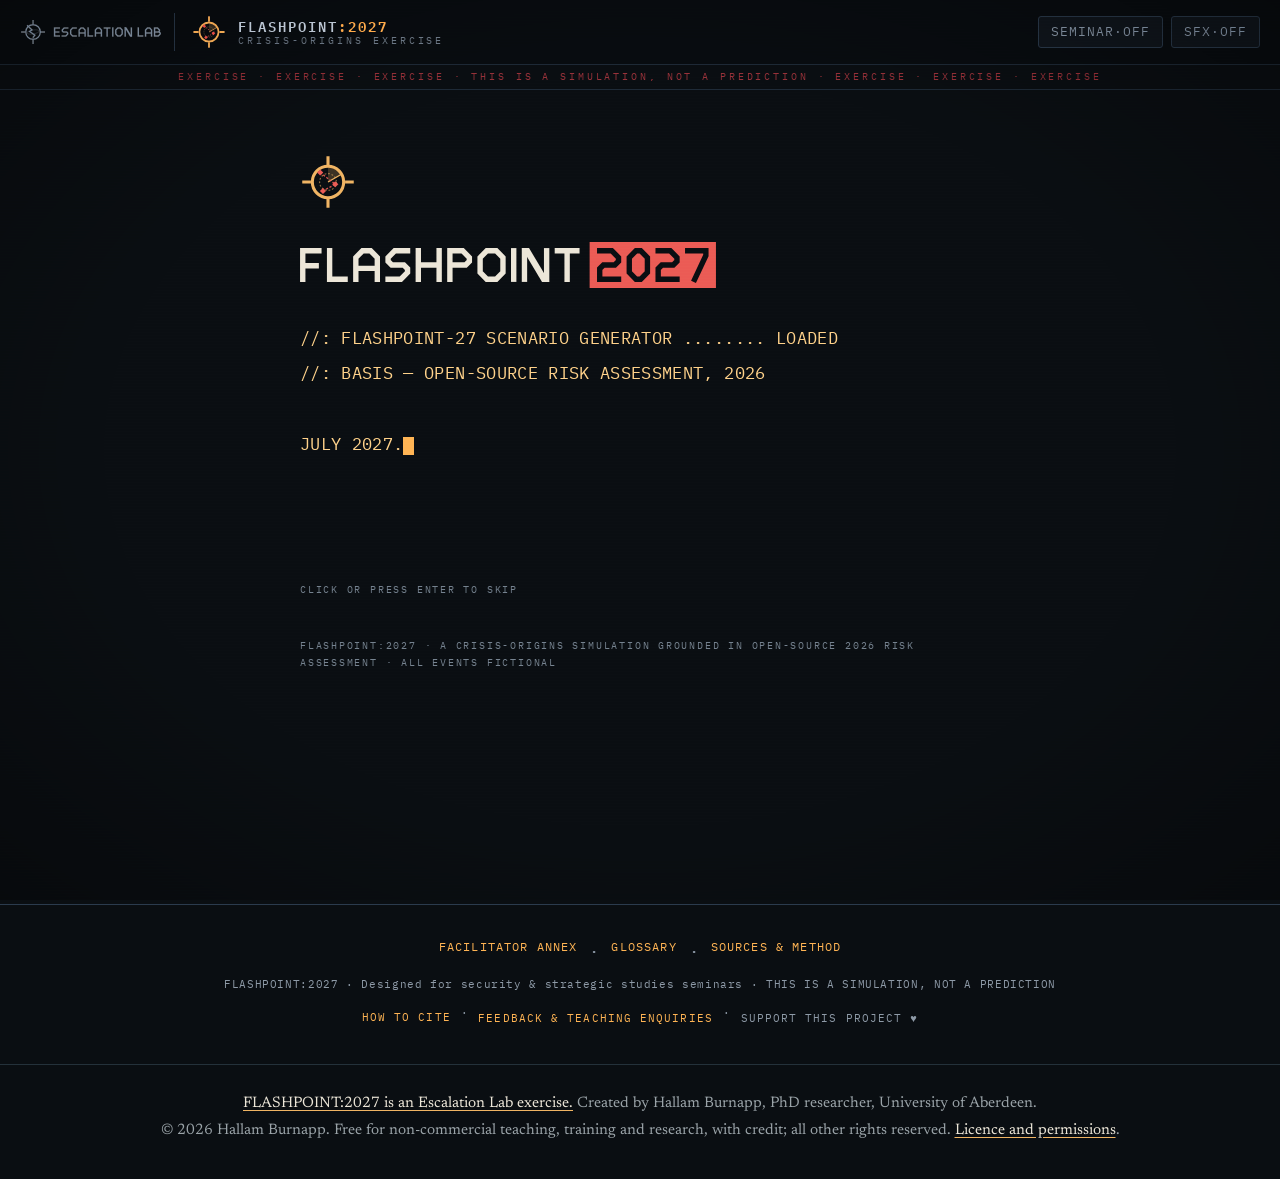
==== commit 4b5c4bfd: "First-visit fixes: who is behind it, one seat per player, phone menu, support link - Front page: a b" ====
--- a/flashpoint/index.html
+++ b/flashpoint/index.html
@@ -1 +1 @@
-<!DOCTYPE html> <html lang="en" data-theme="dark"> <head> <meta charset="UTF-8"> <meta name="viewport" content="width=device-width,initial-scale=1"> <title>FLASHPOINT:2027 — A Crisis-Origins Exercise</title> <meta name="description" content="An interactive branching crisis exercise for security &amp; strategic studies seminars. July 2027: a Baltic gray-zone incident, a war in orbit, a quarantine in the Taiwan Strait. Six seats at the table — including Beijing, Moscow, and the UN Secretary-General."> <meta name="author" content="Hallam Burnapp"> <meta name="copyright" content="© 2026 Hallam Burnapp. All rights reserved."> <link rel="canonical" href="https://escalationlab.org/flashpoint/"> <meta property="og:type" content="website"> <meta property="og:site_name" content="Escalation Lab"> <meta property="og:title" content="FLASHPOINT:2027 — A Crisis-Origins Exercise"> <meta property="og:description" content="An interactive branching crisis exercise for security &amp; strategic studies seminars. July 2027: a Baltic gray-zone incident, a war in orbit, a quarantine in the Taiwan Strait. Six seats at the table — including Beijing, Moscow, and the UN Secretary-General."> <meta property="og:url" content="https://escalationlab.org/flashpoint/"> <meta property="og:image" content="https://escalationlab.org/og-flashpoint.png"> <meta property="og:image:width" content="1200"> <meta property="og:image:height" content="630"> <meta property="og:image:alt" content="FLASHPOINT:2027, a crisis-origins exercise for strategic studies seminars. An Escalation Lab project by Hallam Burnapp."> <meta name="twitter:card" content="summary_large_image"> <meta name="twitter:title" content="FLASHPOINT:2027 — A Crisis-Origins Exercise"> <meta name="twitter:description" content="An interactive branching crisis exercise for security &amp; strategic studies seminars. July 2027: a Baltic gray-zone incident, a war in orbit, a quarantine in the Taiwan Strait. Six seats at the table — including Beijing, Moscow, and the UN Secretary-General."> <meta name="twitter:image" content="https://escalationlab.org/og-flashpoint.png"> <meta name="theme-color" content="#0A0E12"> <link rel="icon" type="image/svg+xml" href="favicon.svg"> <link rel="icon" type="image/png" sizes="32x32" href="favicon-32.png"> <link rel="apple-touch-icon" href="apple-touch-icon.png"> <link rel="preconnect" href="https://fonts.googleapis.com"> <link rel="preconnect" href="https://fonts.gstatic.com" crossorigin> <link href="https://fonts.googleapis.com/css2?family=Archivo:wght@400..800&family=IBM+Plex+Mono:ital,wght@0,400;0,500;0,600;1,400&family=Newsreader:opsz,wght@6..72,400&display=swap" rel="stylesheet"> <link rel="stylesheet" href="styles.css"> </head> <body> <noscript><p style="padding:24px;font-family:monospace;color:#ffb454;background:#10161d;border-bottom:1px solid #2b3b4d;margin:0">FLASHPOINT:2027 needs JavaScript switched on to run. The <a href="instructor.html" style="color:#5aa8b0">Facilitator Annex</a>, <a href="glossary.html" style="color:#5aa8b0">Glossary</a> and <a href="sources.html" style="color:#5aa8b0">Sources &amp; Method</a> can be read without it.</p></noscript> <div class="crt" aria-hidden="true"></div> <div class="defcon-flash" id="defconFlash" aria-hidden="true"></div> <header class="topbar" id="topbar"> <div class="topbar-left"> <a class="topbar-home" id="homeLink" href="/" aria-label="Escalation Lab home page" title="Back to the Escalation Lab home page"> <svg class="home-lockup" viewBox="0 0 545.8 100" aria-hidden="true" focusable="false"><g><circle cx="50" cy="50" r="28" fill="none" stroke="currentColor" stroke-width="5.5"/> <path d="M50,4 V19.5 M96,50 H80.5 M50,96 V80.5 M4,50 H19.5" stroke="currentColor" stroke-width="5.5" fill="none"/> <ellipse cx="50" cy="50" rx="24" ry="7.5" transform="rotate(-9 50 50)" fill="none" stroke="currentColor" stroke-width="2.2" opacity="0.55"/> <path d="M27,24 L46,42 L37,48 L57,62 L49,72" fill="none" stroke="currentColor" stroke-width="5.5" stroke-linejoin="miter" stroke-miterlimit="10" stroke-linecap="butt"/></g> <g transform="translate(130,32.0) scale(0.36)"><path transform="translate(0.00,0)" d="M66,8.0 H8.0 V92.0 H66 M8.0,50 H60" fill="none" stroke="currentColor" stroke-width="16" stroke-linejoin="miter" stroke-miterlimit="4"/> <path transform="translate(82.00,0)" d="M74,8.0 H28.0 L8.0,28.0 V39 L19.0,50 H55.0 L66.0,61 V72.0 L46.0,92.0 H0" fill="none" stroke="currentColor" stroke-width="16" stroke-linejoin="miter" stroke-miterlimit="4"/> <path transform="translate(172.00,0)" d="M74,8.0 H28.0 L8.0,28.0 V72.0 L28.0,92.0 H74" fill="none" stroke="currentColor" stroke-width="16" stroke-linejoin="miter" stroke-miterlimit="4"/> <path transform="translate(262.00,0)" d="M8.0,100 V28.0 L28.0,8.0 H52.0 L72.0,28.0 V100 M8.0,60 H72.0" fill="none" stroke="currentColor" stroke-width="16" stroke-linejoin="miter" stroke-miterlimit="4"/> <path transform="translate(358.00,0)" d="M8.0,0 V92.0 H62" fill="none" stroke="currentColor" stroke-width="16" stroke-linejoin="miter" stroke-miterlimit="4"/> <path transform="translate(436.00,0)" d="M8.0,100 V28.0 L28.0,8.0 H52.0 L72.0,28.0 V100 M8.0,60 H72.0" fill="none" stroke="currentColor" stroke-width="16" stroke-linejoin="miter" stroke-miterlimit="4"/> <path transform="translate(532.00,0)" d="M0,8.0 H74 M37.0,8.0 V100" fill="none" stroke="currentColor" stroke-width="16" stroke-linejoin="miter" stroke-miterlimit="4"/> <path transform="translate(622.00,0)" d="M8.0,0 V100" fill="none" stroke="currentColor" stroke-width="16" stroke-linejoin="miter" stroke-miterlimit="4"/> <path transform="translate(654.00,0)" d="M28.0,8.0 H56.0 L76.0,28.0 V72.0 L56.0,92.0 H28.0 L8.0,72.0 V28.0 Z" fill="none" stroke="currentColor" stroke-width="16" stroke-linejoin="miter" stroke-miterlimit="4"/> <path transform="translate(754.00,0)" d="M0,0 H16 V100 H0 Z" fill="currentColor"/> <path transform="translate(754.00,0)" d="M66,0 H82 V100 H66 Z" fill="currentColor"/> <path transform="translate(754.00,0)" d="M0,0 H21.6 L82,100 H60.4 Z" fill="currentColor"/> <path transform="translate(894.00,0)" d="M8.0,0 V92.0 H62" fill="none" stroke="currentColor" stroke-width="16" stroke-linejoin="miter" stroke-miterlimit="4"/> <path transform="translate(972.00,0)" d="M8.0,100 V28.0 L28.0,8.0 H52.0 L72.0,28.0 V100 M8.0,60 H72.0" fill="none" stroke="currentColor" stroke-width="16" stroke-linejoin="miter" stroke-miterlimit="4"/> <path transform="translate(1068.00,0)" d="M8.0,0 V100 M8.0,8.0 H40.0 L60.0,28.0 V39 L49.0,50 H8.0 M8.0,50 H57.0 L68.0,61 V72.0 L48.0,92.0 H8.0" fill="none" stroke="currentColor" stroke-width="16" stroke-linejoin="miter" stroke-miterlimit="4"/></g></svg> <svg class="home-mark" viewBox="0 0 100 100" aria-hidden="true" focusable="false"><circle cx="50" cy="50" r="28" fill="none" stroke="currentColor" stroke-width="5.5"/> <path d="M50,4 V19.5 M96,50 H80.5 M50,96 V80.5 M4,50 H19.5" stroke="currentColor" stroke-width="5.5" fill="none"/> <ellipse cx="50" cy="50" rx="24" ry="7.5" transform="rotate(-9 50 50)" fill="none" stroke="currentColor" stroke-width="2.2" opacity="0.55"/> <path d="M27,24 L46,42 L37,48 L57,62 L49,72" fill="none" stroke="currentColor" stroke-width="5.5" stroke-linejoin="miter" stroke-miterlimit="10" stroke-linecap="butt"/></svg> </a> <button class="topbar-brand" id="brandBtn" type="button" aria-label="FLASHPOINT:2027 — replay the opening sequence" title="Replay the opening sequence"> <svg class="logo" viewBox="0 0 100 100" aria-hidden="true" focusable="false"> <circle cx="50" cy="50" r="28" fill="none" stroke="#F0B463" stroke-width="5.5"/> <path d="M50,4 V19.5 M96,50 H80.5 M50,96 V80.5 M4,50 H19.5" stroke="#F0B463" stroke-width="5.5" fill="none"/> <circle cx="50" cy="50" r="15" fill="none" stroke="#F0B463" stroke-width="2" stroke-dasharray="3.2 3.2" opacity="0.6"/> <path d="M50,50 L50,24 A26,26 0 0 1 72.5,37 Z" fill="#F0B463" opacity="0.22"/> <path d="M50,50 L72.5,37" stroke="#F0B463" stroke-width="2.2"/> <path d="M36,33 L63,54 L41,66" fill="none" stroke="#EB5B55" stroke-width="2.4" stroke-dasharray="4 3" opacity="0.9"/> <path d="M36,27.5 L41.5,33 L36,38.5 L30.5,33 Z" fill="#EB5B55"/> <path d="M63,48.5 L68.5,54 L63,59.5 L57.5,54 Z" fill="#EB5B55"/> <path d="M41,60.5 L46.5,66 L41,71.5 L35.5,66 Z" fill="#EB5B55"/> </svg> <div class="brand-text"> <span class="brand-title">FLASHPOINT<span class="brand-year">:2027</span></span> <span class="brand-sub">CRISIS-ORIGINS EXERCISE</span> </div> </button> </div> <div class="topbar-act mono" id="actIndicator" aria-live="polite"></div> <div class="topbar-actions"> <button class="icon-btn mono" id="seminarToggle" aria-pressed="false" aria-label="Seminar mode, currently off. Shows analyst theory notes and historical base-rate cards beneath advisor counsel at each decision." title="SEMINAR MODE (off) — adds analyst theory notes &amp; historical base-rate cards beneath the advisors at every decision">SEMINAR·OFF</button> <button class="icon-btn mono" id="sfxToggle" aria-pressed="false" aria-label="Sound effects, currently off. Procedural interface audio: clicks, readiness alerts, countdown ticks." title="SFX (off) — procedural interface audio: clicks, readiness alerts, countdown ticks">SFX·OFF</button> <button class="icon-btn mono" id="abortBtn" aria-label="Abort the current run and return to seat selection" title="ABORT — leave this run and return to seat selection">⟲ ABORT</button> </div> </header> <div class="toast mono" id="toast" role="status" aria-live="polite"></div> <div class="fp-modal hidden" id="confirmModal" role="dialog" aria-modal="true" aria-labelledby="confirmHead" aria-describedby="confirmText"> <div class="fp-modal-box"> <div class="fp-modal-head mono" id="confirmHead">◈ CONFIRM — RUN IN PROGRESS</div> <p class="fp-modal-text" id="confirmText"></p> <div class="fp-modal-actions"> <button class="cmd-btn ghost" id="confirmCancel" type="button">◂ STAY IN THE ROOM</button> <button class="cmd-btn danger" id="confirmOk" type="button">▸ DISCARD RUN</button> </div> </div> </div> <main id="screen-boot" class="screen screen-boot active"> <div class="exercise-strip mono" aria-hidden="true">EXERCISE&nbsp;·&nbsp;EXERCISE&nbsp;·&nbsp;EXERCISE&nbsp;·&nbsp;THIS IS A SIMULATION, NOT A PREDICTION&nbsp;·&nbsp;EXERCISE&nbsp;·&nbsp;EXERCISE&nbsp;·&nbsp;EXERCISE</div> <div class="boot-inner"> <svg class="boot-logo" viewBox="0 0 100 100" aria-hidden="true" focusable="false"> <circle cx="50" cy="50" r="28" fill="none" stroke="#F0B463" stroke-width="5.5"/> <path d="M50,4 V19.5 M96,50 H80.5 M50,96 V80.5 M4,50 H19.5" stroke="#F0B463" stroke-width="5.5" fill="none"/> <circle cx="50" cy="50" r="15" fill="none" stroke="#F0B463" stroke-width="2" stroke-dasharray="3.2 3.2" opacity="0.6"/> <path d="M50,50 L50,24 A26,26 0 0 1 72.5,37 Z" fill="#F0B463" opacity="0.22"/> <path d="M50,50 L72.5,37" stroke="#F0B463" stroke-width="2.2"/> <path d="M36,33 L63,54 L41,66" fill="none" stroke="#EB5B55" stroke-width="2.4" stroke-dasharray="4 3" opacity="0.9"/> <path d="M36,27.5 L41.5,33 L36,38.5 L30.5,33 Z" fill="#EB5B55"/> <path d="M63,48.5 L68.5,54 L63,59.5 L57.5,54 Z" fill="#EB5B55"/> <path d="M41,60.5 L46.5,66 L41,71.5 L35.5,66 Z" fill="#EB5B55"/> </svg> <img class="boot-lockup" src="/brand/svg/lockup-flashpoint-series.svg" alt="FLASHPOINT:2027" width="1238" height="136"> <div class="boot-type mono" id="bootType" aria-hidden="true"></div> <p class="sr-only" id="bootSr"></p> <div class="boot-hint mono" id="bootHint" aria-hidden="true">CLICK OR PRESS ENTER TO SKIP</div> <button class="cmd-btn boot-enter hidden" id="enterBtn">▸ ENTER THE CRISIS</button> <p class="boot-foot mono">FLASHPOINT:2027 · a crisis-origins simulation grounded in open-source 2026 risk assessment · all events fictional</p> </div> </main> <main id="screen-role" class="screen screen-role"> <div class="role-inner"> <p class="kicker mono">PERSONNEL ASSIGNMENT · CLEARANCE: COSMIC TOP SECRET (SIMULATED)</p> <h1 class="role-heading">Choose your seat at the table.</h1> <p class="role-lede">The crisis is the same. The levers, the advisors, and the politics are not. Each seat sees a different war — and each seat is written from its own doctrinal logic, not as a caricature of it.</p> <p class="role-hill mono">ADVICE — IF YOU HAVE ALREADY SAT IN A NATO CHAIR, PLAY THE OTHER SIDE OF THE HILL NEXT.</p> <div class="excode"> <label class="mono" for="exCode">EXERCISE CODE (OPTIONAL)</label> <input class="mono" id="exCode" placeholder="e.g. FP-7Q2K — same code &amp; role, same field rolls" maxlength="24" autocomplete="off" spellcheck="false"> <span class="excode-note mono">Leave blank for a fresh run. If you've been given a code, enter it to face the same chance events; your own code appears at the end, so you can replay a run.</span> <label class="timer-opt mono" for="untimed"><input type="checkbox" id="untimed"><span><b>NO TIME LIMITS</b> — switch off the 60-second decision windows (if you have extra-time or accessibility needs, or just want longer to think).</span></label> </div> <div class="role-grid" id="roleGrid"></div> </div> </main> <main id="screen-game" class="screen screen-game"> <div class="game-layout"> <section class="briefing-col" id="briefingCol" aria-label="Situation briefing"> <div class="node-head"> <div class="node-clock mono" id="nodeClock"></div> <div class="node-theatre mono" id="nodeTheatre"></div> </div> <h2 class="node-title" id="nodeTitle"></h2> <div class="petrov-bar hidden" id="petrovBar" role="timer"> <div class="petrov-label mono">DECISION WINDOW</div> <div class="petrov-time mono" id="petrovTime">01:00</div> <div class="petrov-track"><div class="petrov-fill" id="petrovFill"></div></div> <div class="petrov-note mono">ON EXPIRY, STANDING PROCEDURE APPLIES</div> </div> <div class="brief-body" id="briefBody"></div> <button class="skip-btn mono" id="skipBtn">SKIP ▸▸</button> <div class="advisors" id="advisorBlock"></div> <div class="roll-block hidden" id="rollBlock"></div> <div class="choices" id="choiceBlock" aria-label="Decisions"></div> </section> <aside class="hud-col" id="hudCol" aria-label="Status board"> <div class="hud-panel"> <div class="hud-panel-title mono" id="readinessTitle">READINESS CONDITION</div> <div class="defcon-row" id="defconRow"> <div class="defcon-seg" data-level="5"><span>5</span></div> <div class="defcon-seg" data-level="4"><span>4</span></div> <div class="defcon-seg" data-level="3"><span>3</span></div> <div class="defcon-seg" data-level="2"><span>2</span></div> <div class="defcon-seg" data-level="1"><span>1</span></div> </div> <div class="defcon-caption mono" id="defconCaption">DEFCON 5 — NORMAL READINESS</div> </div> <div class="hud-panel"> <div class="hud-panel-title mono">CRISIS TELEMETRY</div> <div class="gauge" data-gauge="esc"> <div class="gauge-head"><span class="gauge-name mono">ESCALATION INDEX</span><span class="gauge-val mono" id="val-esc">0</span></div> <div class="gauge-track"><div class="gauge-fill fill-esc" id="fill-esc"></div></div> </div> <div class="gauge" data-gauge="coh"> <div class="gauge-head"><span class="gauge-name mono">ALLIANCE COHESION</span><span class="gauge-val mono" id="val-coh">0%</span></div> <div class="gauge-track"><div class="gauge-fill fill-coh" id="fill-coh"></div></div> </div> <div class="gauge" data-gauge="dom"> <div class="gauge-head"><span class="gauge-name mono">DOMESTIC SUPPORT</span><span class="gauge-val mono" id="val-dom">0%</span></div> <div class="gauge-track"><div class="gauge-fill fill-dom" id="fill-dom"></div></div> </div> <div class="gauge" data-gauge="nuke"> <div class="gauge-head"><span class="gauge-name mono">NUCLEAR RISK</span><span class="gauge-val mono" id="val-nuke">0</span></div> <div class="gauge-track"><div class="gauge-fill fill-nuke" id="fill-nuke"></div></div> </div> </div> <div class="hud-panel"> <div class="hud-panel-title mono">THEATRE BOARD · POLAR SCOPE</div> <svg class="scope" id="scopeSvg" viewBox="0 0 240 240" role="img" aria-label="Theatre map: polar radar scope showing Baltic, orbital and Taiwan Strait flashpoints"> <defs> <radialGradient id="scopeGlow" cx="50%" cy="50%" r="50%"> <stop offset="0%" stop-color="#12202b"/> <stop offset="80%" stop-color="#0b1219"/> <stop offset="100%" stop-color="#080d12"/> </radialGradient> <linearGradient id="sweepGrad" x1="0" y1="0" x2="1" y2="0"> <stop offset="0%" stop-color="rgba(255,176,0,0)"/> <stop offset="100%" stop-color="rgba(255,176,0,0.28)"/> </linearGradient> </defs> <circle cx="120" cy="120" r="112" fill="url(#scopeGlow)" stroke="var(--line-strong)" stroke-width="1"/> <circle cx="120" cy="120" r="84" fill="none" stroke="var(--line)" stroke-width="0.7"/> <circle cx="120" cy="120" r="56" fill="none" stroke="var(--line)" stroke-width="0.7"/> <circle cx="120" cy="120" r="28" fill="none" stroke="var(--line)" stroke-width="0.7"/> <line x1="120" y1="8" x2="120" y2="232" stroke="var(--line)" stroke-width="0.6"/> <line x1="8" y1="120" x2="232" y2="120" stroke="var(--line)" stroke-width="0.6"/> <line x1="40.8" y1="40.8" x2="199.2" y2="199.2" stroke="var(--line)" stroke-width="0.4" opacity="0.6"/> <line x1="199.2" y1="40.8" x2="40.8" y2="199.2" stroke="var(--line)" stroke-width="0.4" opacity="0.6"/> <path d="M104 96 Q96 78 106 66 Q118 58 132 64 Q148 70 152 88 Q162 96 158 112 L146 108 Q136 100 124 104 Z" fill="var(--land)" opacity="0.5"/> <path d="M88 132 Q72 128 62 140 Q54 154 64 168 Q80 180 96 172 Q104 160 98 146 Z" fill="var(--land)" opacity="0.45"/> <path d="M156 132 Q172 130 180 144 Q186 158 176 170 Q162 178 150 168 Q144 154 150 142 Z" fill="var(--land)" opacity="0.45"/> <circle cx="120" cy="120" r="103" fill="none" stroke="var(--amber-dim)" stroke-width="0.8" stroke-dasharray="3 5" opacity="0.8"/> <g id="sweepGroup"> <path d="M120 120 L120 10 A110 110 0 0 1 176 24 Z" fill="url(#sweepGrad)" opacity="0.9"/> </g> <g id="fp-baltic" class="flashpoint" data-state="cold" transform="translate(133,84)"> <circle class="fp-ring" r="10"/><circle class="fp-dot" r="3.4"/> <text class="fp-label mono" x="10" y="-8">BALTIC</text> </g> <g id="fp-space" class="flashpoint" data-state="cold" transform="translate(47,63)"> <circle class="fp-ring" r="10"/><circle class="fp-dot" r="3.4"/> <text class="fp-label mono" x="8" y="-9">ORBIT</text> </g> <g id="fp-taiwan" class="flashpoint" data-state="cold" transform="translate(178,158)"> <circle class="fp-ring" r="10"/><circle class="fp-dot" r="3.4"/> <text class="fp-label mono" x="-52" y="16">TAIWAN&#160;ST.</text> </g> <circle cx="120" cy="120" r="2.2" fill="var(--amber)"/> </svg> <div class="theatre-list mono" id="theatreList"> <div class="theatre-row"><span>BALTIC FLANK</span><span class="tstate" id="ts-baltic">COLD</span></div> <div class="theatre-row"><span>ORBITAL / CISLUNAR</span><span class="tstate" id="ts-space">COLD</span></div> <div class="theatre-row"><span>TAIWAN STRAIT</span><span class="tstate" id="ts-taiwan">COLD</span></div> </div> </div> <div class="hud-panel hud-role mono" id="hudRole"></div> </aside> </div> </main> <main id="screen-ending" class="screen screen-ending"> <div class="ending-inner"> <div class="ending-badge mono" id="endingBadge"></div> <h1 class="ending-title" id="endingTitle"></h1> <div class="ending-body" id="endingBody"></div> <div class="verdict" id="verdictBlock"> <div class="verdict-head mono">◈ HISTORIANS' VERDICT — READ INTO THE RECORD</div> <p class="verdict-text" id="verdictText"></p> </div> <div class="ending-stats mono" id="endingStats"></div> <div class="debrief" id="debriefBlock"></div> <div class="ending-actions"> <button class="cmd-btn" id="aarBtn">▸ AFTER-ACTION REPORT</button> <button class="cmd-btn ghost" id="replayBtn">⟲ RUN IT AGAIN</button> </div> </div> </main> <main id="screen-aar" class="screen screen-aar"> <div class="aar-inner"> <p class="kicker mono">FLASHPOINT:2027 · AFTER-ACTION REVIEW · FOR TRAINING PURPOSES ONLY</p> <h1 class="aar-heading">After-Action Report</h1> <div class="aar-meta mono" id="aarMeta"></div> <div class="aar-timeline" id="aarTimeline"></div> <div class="aar-counter" id="aarCounter"> <h2 class="aar-sub mono">COUNTERFACTUAL ANNEX — PATHS NOT TAKEN</h2> <div id="aarCounterBody"></div> </div> <div class="ending-actions"> <button class="cmd-btn" id="aarCopyBtn">⎘ COPY REPORT</button> <button class="cmd-btn" id="aarDownloadBtn">⇩ DOWNLOAD .TXT</button> <button class="cmd-btn" id="aarPrintBtn">⎙ PRINT / SAVE PDF</button> <button class="cmd-btn ghost" id="replayBtn2">⟲ RUN IT AGAIN</button> <button class="cmd-btn ghost" id="backEndBtn">◂ BACK TO VERDICT</button> </div> </div> </main> <footer class="site-footer mono"> <nav class="footer-links" aria-label="Classroom resources"> <a href="instructor.html">FACILITATOR ANNEX</a> <span aria-hidden="true">·</span> <a href="glossary.html">GLOSSARY</a> <span aria-hidden="true">·</span> <a href="sources.html">SOURCES &amp; METHOD</a> </nav> <div class="footer-credit">FLASHPOINT:2027 · Designed for security &amp; strategic studies seminars · THIS IS A SIMULATION, NOT A PREDICTION</div> <div class="credit" data-credit></div> </footer> <footer class="fp-credit"> <p><a href="/">FLASHPOINT:2027 is an Escalation Lab exercise.</a> Created by Hallam Burnapp, PhD researcher, University of Aberdeen.</p> <p>© 2026 Hallam Burnapp. Free for non-commercial teaching, training and research, with credit; all other rights reserved. <a href="/licence.html">Licence and permissions</a>.</p> </footer> <script src="scenario.js"></script> <script src="scenario-prc.js"></script> <script src="scenario-rus.js"></script> <script src="scenario-unsg.js"></script> <script src="pedagogy.js"></script> <script src="cite.js"></script> <script src="engine.js"></script> </body> </html> +<!DOCTYPE html> <html lang="en" data-theme="dark"> <head> <meta charset="UTF-8"> <meta name="viewport" content="width=device-width,initial-scale=1"> <title>FLASHPOINT:2027 — A Crisis-Origins Exercise</title> <meta name="description" content="An interactive branching crisis exercise for security &amp; strategic studies seminars. July 2027: a Baltic gray-zone incident, a war in orbit, a quarantine in the Taiwan Strait. Six seats at the table — including Beijing, Moscow, and the UN Secretary-General."> <meta name="author" content="Hallam Burnapp"> <meta name="copyright" content="© 2026 Hallam Burnapp. All rights reserved."> <link rel="canonical" href="https://escalationlab.org/flashpoint/"> <meta property="og:type" content="website"> <meta property="og:site_name" content="Escalation Lab"> <meta property="og:title" content="FLASHPOINT:2027 — A Crisis-Origins Exercise"> <meta property="og:description" content="An interactive branching crisis exercise for security &amp; strategic studies seminars. July 2027: a Baltic gray-zone incident, a war in orbit, a quarantine in the Taiwan Strait. Six seats at the table — including Beijing, Moscow, and the UN Secretary-General."> <meta property="og:url" content="https://escalationlab.org/flashpoint/"> <meta property="og:image" content="https://escalationlab.org/og-flashpoint.png"> <meta property="og:image:width" content="1200"> <meta property="og:image:height" content="630"> <meta property="og:image:alt" content="FLASHPOINT:2027, a crisis-origins exercise for strategic studies seminars. An Escalation Lab project by Hallam Burnapp."> <meta name="twitter:card" content="summary_large_image"> <meta name="twitter:title" content="FLASHPOINT:2027 — A Crisis-Origins Exercise"> <meta name="twitter:description" content="An interactive branching crisis exercise for security &amp; strategic studies seminars. July 2027: a Baltic gray-zone incident, a war in orbit, a quarantine in the Taiwan Strait. Six seats at the table — including Beijing, Moscow, and the UN Secretary-General."> <meta name="twitter:image" content="https://escalationlab.org/og-flashpoint.png"> <meta name="theme-color" content="#0A0E12"> <link rel="icon" type="image/svg+xml" href="favicon.svg"> <link rel="icon" type="image/png" sizes="32x32" href="favicon-32.png"> <link rel="apple-touch-icon" href="apple-touch-icon.png"> <link rel="preconnect" href="https://fonts.googleapis.com"> <link rel="preconnect" href="https://fonts.gstatic.com" crossorigin> <link href="https://fonts.googleapis.com/css2?family=Archivo:wght@400..800&family=IBM+Plex+Mono:ital,wght@0,400;0,500;0,600;1,400&family=Newsreader:opsz,wght@6..72,400&display=swap" rel="stylesheet"> <link rel="stylesheet" href="styles.css"> </head> <body> <noscript><p style="padding:24px;font-family:monospace;color:#ffb454;background:#10161d;border-bottom:1px solid #2b3b4d;margin:0">FLASHPOINT:2027 needs JavaScript switched on to run. The <a href="instructor.html" style="color:#5aa8b0">Facilitator Annex</a>, <a href="glossary.html" style="color:#5aa8b0">Glossary</a> and <a href="sources.html" style="color:#5aa8b0">Sources &amp; Method</a> can be read without it.</p></noscript> <div class="crt" aria-hidden="true"></div> <div class="defcon-flash" id="defconFlash" aria-hidden="true"></div> <header class="topbar" id="topbar"> <div class="topbar-left"> <a class="topbar-home" id="homeLink" href="/" aria-label="Escalation Lab home page" title="Back to the Escalation Lab home page"> <svg class="home-lockup" viewBox="0 0 545.8 100" aria-hidden="true" focusable="false"><g><circle cx="50" cy="50" r="28" fill="none" stroke="currentColor" stroke-width="5.5"/> <path d="M50,4 V19.5 M96,50 H80.5 M50,96 V80.5 M4,50 H19.5" stroke="currentColor" stroke-width="5.5" fill="none"/> <ellipse cx="50" cy="50" rx="24" ry="7.5" transform="rotate(-9 50 50)" fill="none" stroke="currentColor" stroke-width="2.2" opacity="0.55"/> <path d="M27,24 L46,42 L37,48 L57,62 L49,72" fill="none" stroke="currentColor" stroke-width="5.5" stroke-linejoin="miter" stroke-miterlimit="10" stroke-linecap="butt"/></g> <g transform="translate(130,32.0) scale(0.36)"><path transform="translate(0.00,0)" d="M66,8.0 H8.0 V92.0 H66 M8.0,50 H60" fill="none" stroke="currentColor" stroke-width="16" stroke-linejoin="miter" stroke-miterlimit="4"/> <path transform="translate(82.00,0)" d="M74,8.0 H28.0 L8.0,28.0 V39 L19.0,50 H55.0 L66.0,61 V72.0 L46.0,92.0 H0" fill="none" stroke="currentColor" stroke-width="16" stroke-linejoin="miter" stroke-miterlimit="4"/> <path transform="translate(172.00,0)" d="M74,8.0 H28.0 L8.0,28.0 V72.0 L28.0,92.0 H74" fill="none" stroke="currentColor" stroke-width="16" stroke-linejoin="miter" stroke-miterlimit="4"/> <path transform="translate(262.00,0)" d="M8.0,100 V28.0 L28.0,8.0 H52.0 L72.0,28.0 V100 M8.0,60 H72.0" fill="none" stroke="currentColor" stroke-width="16" stroke-linejoin="miter" stroke-miterlimit="4"/> <path transform="translate(358.00,0)" d="M8.0,0 V92.0 H62" fill="none" stroke="currentColor" stroke-width="16" stroke-linejoin="miter" stroke-miterlimit="4"/> <path transform="translate(436.00,0)" d="M8.0,100 V28.0 L28.0,8.0 H52.0 L72.0,28.0 V100 M8.0,60 H72.0" fill="none" stroke="currentColor" stroke-width="16" stroke-linejoin="miter" stroke-miterlimit="4"/> <path transform="translate(532.00,0)" d="M0,8.0 H74 M37.0,8.0 V100" fill="none" stroke="currentColor" stroke-width="16" stroke-linejoin="miter" stroke-miterlimit="4"/> <path transform="translate(622.00,0)" d="M8.0,0 V100" fill="none" stroke="currentColor" stroke-width="16" stroke-linejoin="miter" stroke-miterlimit="4"/> <path transform="translate(654.00,0)" d="M28.0,8.0 H56.0 L76.0,28.0 V72.0 L56.0,92.0 H28.0 L8.0,72.0 V28.0 Z" fill="none" stroke="currentColor" stroke-width="16" stroke-linejoin="miter" stroke-miterlimit="4"/> <path transform="translate(754.00,0)" d="M0,0 H16 V100 H0 Z" fill="currentColor"/> <path transform="translate(754.00,0)" d="M66,0 H82 V100 H66 Z" fill="currentColor"/> <path transform="translate(754.00,0)" d="M0,0 H21.6 L82,100 H60.4 Z" fill="currentColor"/> <path transform="translate(894.00,0)" d="M8.0,0 V92.0 H62" fill="none" stroke="currentColor" stroke-width="16" stroke-linejoin="miter" stroke-miterlimit="4"/> <path transform="translate(972.00,0)" d="M8.0,100 V28.0 L28.0,8.0 H52.0 L72.0,28.0 V100 M8.0,60 H72.0" fill="none" stroke="currentColor" stroke-width="16" stroke-linejoin="miter" stroke-miterlimit="4"/> <path transform="translate(1068.00,0)" d="M8.0,0 V100 M8.0,8.0 H40.0 L60.0,28.0 V39 L49.0,50 H8.0 M8.0,50 H57.0 L68.0,61 V72.0 L48.0,92.0 H8.0" fill="none" stroke="currentColor" stroke-width="16" stroke-linejoin="miter" stroke-miterlimit="4"/></g></svg> <svg class="home-mark" viewBox="0 0 100 100" aria-hidden="true" focusable="false"><circle cx="50" cy="50" r="28" fill="none" stroke="currentColor" stroke-width="5.5"/> <path d="M50,4 V19.5 M96,50 H80.5 M50,96 V80.5 M4,50 H19.5" stroke="currentColor" stroke-width="5.5" fill="none"/> <ellipse cx="50" cy="50" rx="24" ry="7.5" transform="rotate(-9 50 50)" fill="none" stroke="currentColor" stroke-width="2.2" opacity="0.55"/> <path d="M27,24 L46,42 L37,48 L57,62 L49,72" fill="none" stroke="currentColor" stroke-width="5.5" stroke-linejoin="miter" stroke-miterlimit="10" stroke-linecap="butt"/></svg> </a> <button class="topbar-brand" id="brandBtn" type="button" aria-label="FLASHPOINT:2027 — replay the opening sequence" title="Replay the opening sequence"> <svg class="logo" viewBox="0 0 100 100" aria-hidden="true" focusable="false"> <circle cx="50" cy="50" r="28" fill="none" stroke="#F0B463" stroke-width="5.5"/> <path d="M50,4 V19.5 M96,50 H80.5 M50,96 V80.5 M4,50 H19.5" stroke="#F0B463" stroke-width="5.5" fill="none"/> <circle cx="50" cy="50" r="15" fill="none" stroke="#F0B463" stroke-width="2" stroke-dasharray="3.2 3.2" opacity="0.6"/> <path d="M50,50 L50,24 A26,26 0 0 1 72.5,37 Z" fill="#F0B463" opacity="0.22"/> <path d="M50,50 L72.5,37" stroke="#F0B463" stroke-width="2.2"/> <path d="M36,33 L63,54 L41,66" fill="none" stroke="#EB5B55" stroke-width="2.4" stroke-dasharray="4 3" opacity="0.9"/> <path d="M36,27.5 L41.5,33 L36,38.5 L30.5,33 Z" fill="#EB5B55"/> <path d="M63,48.5 L68.5,54 L63,59.5 L57.5,54 Z" fill="#EB5B55"/> <path d="M41,60.5 L46.5,66 L41,71.5 L35.5,66 Z" fill="#EB5B55"/> </svg> <div class="brand-text"> <span class="brand-title">FLASHPOINT<span class="brand-year">:2027</span></span> <span class="brand-sub">CRISIS-ORIGINS EXERCISE</span> </div> </button> </div> <div class="topbar-act mono" id="actIndicator" aria-live="polite"></div> <div class="topbar-actions"> <button class="icon-btn mono" id="seminarToggle" aria-pressed="false" aria-label="Seminar mode, currently off. Shows analyst theory notes and historical base-rate cards beneath advisor counsel at each decision." title="SEMINAR MODE (off) — adds analyst theory notes &amp; historical base-rate cards beneath the advisors at every decision">SEMINAR·OFF</button> <button class="icon-btn mono" id="sfxToggle" aria-pressed="false" aria-label="Sound effects, currently off. Procedural interface audio: clicks, readiness alerts, countdown ticks." title="SFX (off) — procedural interface audio: clicks, readiness alerts, countdown ticks">SFX·OFF</button> <button class="icon-btn mono" id="abortBtn" aria-label="Abort the current run and return to seat selection" title="ABORT — leave this run and return to seat selection">⟲ ABORT</button> </div> </header> <div class="toast mono" id="toast" role="status" aria-live="polite"></div> <div class="fp-modal hidden" id="confirmModal" role="dialog" aria-modal="true" aria-labelledby="confirmHead" aria-describedby="confirmText"> <div class="fp-modal-box"> <div class="fp-modal-head mono" id="confirmHead">◈ CONFIRM — RUN IN PROGRESS</div> <p class="fp-modal-text" id="confirmText"></p> <div class="fp-modal-actions"> <button class="cmd-btn ghost" id="confirmCancel" type="button">◂ STAY IN THE ROOM</button> <button class="cmd-btn danger" id="confirmOk" type="button">▸ DISCARD RUN</button> </div> </div> </div> <main id="screen-boot" class="screen screen-boot active"> <div class="exercise-strip mono" aria-hidden="true">EXERCISE&nbsp;·&nbsp;EXERCISE&nbsp;·&nbsp;EXERCISE&nbsp;·&nbsp;THIS IS A SIMULATION, NOT A PREDICTION&nbsp;·&nbsp;EXERCISE&nbsp;·&nbsp;EXERCISE&nbsp;·&nbsp;EXERCISE</div> <div class="boot-inner"> <svg class="boot-logo" viewBox="0 0 100 100" aria-hidden="true" focusable="false"> <circle cx="50" cy="50" r="28" fill="none" stroke="#F0B463" stroke-width="5.5"/> <path d="M50,4 V19.5 M96,50 H80.5 M50,96 V80.5 M4,50 H19.5" stroke="#F0B463" stroke-width="5.5" fill="none"/> <circle cx="50" cy="50" r="15" fill="none" stroke="#F0B463" stroke-width="2" stroke-dasharray="3.2 3.2" opacity="0.6"/> <path d="M50,50 L50,24 A26,26 0 0 1 72.5,37 Z" fill="#F0B463" opacity="0.22"/> <path d="M50,50 L72.5,37" stroke="#F0B463" stroke-width="2.2"/> <path d="M36,33 L63,54 L41,66" fill="none" stroke="#EB5B55" stroke-width="2.4" stroke-dasharray="4 3" opacity="0.9"/> <path d="M36,27.5 L41.5,33 L36,38.5 L30.5,33 Z" fill="#EB5B55"/> <path d="M63,48.5 L68.5,54 L63,59.5 L57.5,54 Z" fill="#EB5B55"/> <path d="M41,60.5 L46.5,66 L41,71.5 L35.5,66 Z" fill="#EB5B55"/> </svg> <img class="boot-lockup" src="/brand/svg/lockup-flashpoint-series.svg" alt="FLASHPOINT:2027" width="1238" height="136"> <div class="boot-type mono" id="bootType" aria-hidden="true"></div> <p class="sr-only" id="bootSr"></p> <div class="boot-hint mono" id="bootHint" aria-hidden="true"><span class="hint-fine">CLICK OR PRESS ENTER TO SKIP</span><span class="hint-touch">TAP TO SKIP</span></div> <button class="cmd-btn boot-enter hidden" id="enterBtn">▸ ENTER THE CRISIS</button> <p class="boot-foot mono">FLASHPOINT:2027 · a crisis-origins simulation grounded in open-source 2026 risk assessment · all events fictional</p> </div> </main> <main id="screen-role" class="screen screen-role"> <div class="role-inner"> <p class="kicker mono">PERSONNEL ASSIGNMENT · CLEARANCE: COSMIC TOP SECRET (SIMULATED)</p> <h1 class="role-heading">Choose your seat at the table.</h1> <p class="role-lede">The crisis is the same. The levers, the advisors, and the politics are not. Each seat sees a different war — and each seat is written from its own doctrinal logic, not as a caricature of it.</p> <p class="role-hill mono">ADVICE — IF YOU HAVE ALREADY SAT IN A NATO CHAIR, PLAY THE OTHER SIDE OF THE HILL NEXT.</p> <p class="role-gloss mono">NEW TO THE ABBREVIATIONS? <a href="glossary.html#abbreviations">WHO IS IN THE ROOM ▸</a></p> <div class="excode"> <label class="mono" for="exCode">EXERCISE CODE (OPTIONAL)</label> <input class="mono" id="exCode" placeholder="e.g. FP-7Q2K" maxlength="24" autocomplete="off" spellcheck="false"> <span class="excode-note mono">Leave blank for a fresh run. If you've been given a code, enter it to face the same chance events (same code and seat, same rolls); your own code appears at the end, so you can replay a run.</span> <label class="timer-opt mono" for="untimed"><input type="checkbox" id="untimed"><span><b>NO TIME LIMITS</b> — switch off the 60-second decision windows (if you have extra-time or accessibility needs, or just want longer to think).</span></label> </div> <div class="role-grid" id="roleGrid"></div> </div> </main> <main id="screen-game" class="screen screen-game"> <div class="game-layout"> <section class="briefing-col" id="briefingCol" aria-label="Situation briefing"> <div class="node-head"> <div class="node-clock mono" id="nodeClock"></div> <div class="node-theatre mono" id="nodeTheatre"></div> </div> <h2 class="node-title" id="nodeTitle"></h2> <div class="petrov-bar hidden" id="petrovBar" role="timer"> <div class="petrov-label mono">DECISION WINDOW</div> <div class="petrov-time mono" id="petrovTime">01:00</div> <div class="petrov-track"><div class="petrov-fill" id="petrovFill"></div></div> <div class="petrov-note mono">ON EXPIRY, STANDING PROCEDURE APPLIES</div> </div> <div class="brief-body" id="briefBody"></div> <button class="skip-btn mono" id="skipBtn">SKIP ▸▸</button> <div class="advisors" id="advisorBlock"></div> <div class="roll-block hidden" id="rollBlock"></div> <div class="choices" id="choiceBlock" aria-label="Decisions"></div> </section> <aside class="hud-col" id="hudCol" aria-label="Status board"> <div class="hud-panel"> <div class="hud-panel-title mono" id="readinessTitle">READINESS CONDITION</div> <div class="defcon-row" id="defconRow"> <div class="defcon-seg" data-level="5"><span>5</span></div> <div class="defcon-seg" data-level="4"><span>4</span></div> <div class="defcon-seg" data-level="3"><span>3</span></div> <div class="defcon-seg" data-level="2"><span>2</span></div> <div class="defcon-seg" data-level="1"><span>1</span></div> </div> <div class="defcon-caption mono" id="defconCaption">DEFCON 5 — NORMAL READINESS</div> </div> <div class="hud-panel"> <div class="hud-panel-title mono">CRISIS TELEMETRY</div> <div class="gauge" data-gauge="esc"> <div class="gauge-head"><span class="gauge-name mono">ESCALATION INDEX</span><span class="gauge-val mono" id="val-esc">0</span></div> <div class="gauge-track"><div class="gauge-fill fill-esc" id="fill-esc"></div></div> </div> <div class="gauge" data-gauge="coh"> <div class="gauge-head"><span class="gauge-name mono">ALLIANCE COHESION</span><span class="gauge-val mono" id="val-coh">0%</span></div> <div class="gauge-track"><div class="gauge-fill fill-coh" id="fill-coh"></div></div> </div> <div class="gauge" data-gauge="dom"> <div class="gauge-head"><span class="gauge-name mono">DOMESTIC SUPPORT</span><span class="gauge-val mono" id="val-dom">0%</span></div> <div class="gauge-track"><div class="gauge-fill fill-dom" id="fill-dom"></div></div> </div> <div class="gauge" data-gauge="nuke"> <div class="gauge-head"><span class="gauge-name mono">NUCLEAR RISK</span><span class="gauge-val mono" id="val-nuke">0</span></div> <div class="gauge-track"><div class="gauge-fill fill-nuke" id="fill-nuke"></div></div> </div> </div> <div class="hud-panel"> <div class="hud-panel-title mono">THEATRE BOARD · POLAR SCOPE</div> <svg class="scope" id="scopeSvg" viewBox="0 0 240 240" role="img" aria-label="Theatre map: polar radar scope showing Baltic, orbital and Taiwan Strait flashpoints"> <defs> <radialGradient id="scopeGlow" cx="50%" cy="50%" r="50%"> <stop offset="0%" stop-color="#12202b"/> <stop offset="80%" stop-color="#0b1219"/> <stop offset="100%" stop-color="#080d12"/> </radialGradient> <linearGradient id="sweepGrad" x1="0" y1="0" x2="1" y2="0"> <stop offset="0%" stop-color="rgba(255,176,0,0)"/> <stop offset="100%" stop-color="rgba(255,176,0,0.28)"/> </linearGradient> </defs> <circle cx="120" cy="120" r="112" fill="url(#scopeGlow)" stroke="var(--line-strong)" stroke-width="1"/> <circle cx="120" cy="120" r="84" fill="none" stroke="var(--line)" stroke-width="0.7"/> <circle cx="120" cy="120" r="56" fill="none" stroke="var(--line)" stroke-width="0.7"/> <circle cx="120" cy="120" r="28" fill="none" stroke="var(--line)" stroke-width="0.7"/> <line x1="120" y1="8" x2="120" y2="232" stroke="var(--line)" stroke-width="0.6"/> <line x1="8" y1="120" x2="232" y2="120" stroke="var(--line)" stroke-width="0.6"/> <line x1="40.8" y1="40.8" x2="199.2" y2="199.2" stroke="var(--line)" stroke-width="0.4" opacity="0.6"/> <line x1="199.2" y1="40.8" x2="40.8" y2="199.2" stroke="var(--line)" stroke-width="0.4" opacity="0.6"/> <path d="M104 96 Q96 78 106 66 Q118 58 132 64 Q148 70 152 88 Q162 96 158 112 L146 108 Q136 100 124 104 Z" fill="var(--land)" opacity="0.5"/> <path d="M88 132 Q72 128 62 140 Q54 154 64 168 Q80 180 96 172 Q104 160 98 146 Z" fill="var(--land)" opacity="0.45"/> <path d="M156 132 Q172 130 180 144 Q186 158 176 170 Q162 178 150 168 Q144 154 150 142 Z" fill="var(--land)" opacity="0.45"/> <circle cx="120" cy="120" r="103" fill="none" stroke="var(--amber-dim)" stroke-width="0.8" stroke-dasharray="3 5" opacity="0.8"/> <g id="sweepGroup"> <path d="M120 120 L120 10 A110 110 0 0 1 176 24 Z" fill="url(#sweepGrad)" opacity="0.9"/> </g> <g id="fp-baltic" class="flashpoint" data-state="cold" transform="translate(133,84)"> <circle class="fp-ring" r="10"/><circle class="fp-dot" r="3.4"/> <text class="fp-label mono" x="10" y="-8">BALTIC</text> </g> <g id="fp-space" class="flashpoint" data-state="cold" transform="translate(47,63)"> <circle class="fp-ring" r="10"/><circle class="fp-dot" r="3.4"/> <text class="fp-label mono" x="8" y="-9">ORBIT</text> </g> <g id="fp-taiwan" class="flashpoint" data-state="cold" transform="translate(178,158)"> <circle class="fp-ring" r="10"/><circle class="fp-dot" r="3.4"/> <text class="fp-label mono" x="-52" y="16">TAIWAN&#160;ST.</text> </g> <circle cx="120" cy="120" r="2.2" fill="var(--amber)"/> </svg> <div class="theatre-list mono" id="theatreList"> <div class="theatre-row"><span>BALTIC FLANK</span><span class="tstate" id="ts-baltic">COLD</span></div> <div class="theatre-row"><span>ORBITAL / CISLUNAR</span><span class="tstate" id="ts-space">COLD</span></div> <div class="theatre-row"><span>TAIWAN STRAIT</span><span class="tstate" id="ts-taiwan">COLD</span></div> </div> </div> <div class="hud-panel hud-role mono" id="hudRole"></div> </aside> </div> </main> <main id="screen-ending" class="screen screen-ending"> <div class="ending-inner"> <div class="ending-badge mono" id="endingBadge"></div> <h1 class="ending-title" id="endingTitle"></h1> <div class="ending-body" id="endingBody"></div> <div class="verdict" id="verdictBlock"> <div class="verdict-head mono">◈ HISTORIANS' VERDICT — READ INTO THE RECORD</div> <p class="verdict-text" id="verdictText"></p> </div> <div class="ending-stats mono" id="endingStats"></div> <div class="debrief" id="debriefBlock"></div> <div class="ending-actions"> <button class="cmd-btn" id="aarBtn">▸ AFTER-ACTION REPORT</button> <button class="cmd-btn ghost" id="replayBtn">⟲ RUN IT AGAIN</button> </div> </div> </main> <main id="screen-aar" class="screen screen-aar"> <div class="aar-inner"> <p class="kicker mono">FLASHPOINT:2027 · AFTER-ACTION REVIEW · FOR TRAINING PURPOSES ONLY</p> <h1 class="aar-heading">After-Action Report</h1> <div class="aar-meta mono" id="aarMeta"></div> <div class="aar-timeline" id="aarTimeline"></div> <div class="aar-counter" id="aarCounter"> <h2 class="aar-sub mono">COUNTERFACTUAL ANNEX — PATHS NOT TAKEN</h2> <div id="aarCounterBody"></div> </div> <div class="ending-actions"> <button class="cmd-btn" id="aarCopyBtn">⎘ COPY REPORT</button> <button class="cmd-btn" id="aarDownloadBtn">⇩ DOWNLOAD .TXT</button> <button class="cmd-btn" id="aarPrintBtn">⎙ PRINT / SAVE PDF</button> <button class="cmd-btn ghost" id="replayBtn2">⟲ RUN IT AGAIN</button> <button class="cmd-btn ghost" id="backEndBtn">◂ BACK TO VERDICT</button> </div> </div> </main> <footer class="site-footer mono"> <nav class="footer-links" aria-label="Classroom resources"> <a href="instructor.html">FACILITATOR ANNEX</a> <span aria-hidden="true">·</span> <a href="glossary.html">GLOSSARY</a> <span aria-hidden="true">·</span> <a href="sources.html">SOURCES &amp; METHOD</a> </nav> <div class="footer-credit">FLASHPOINT:2027 · Designed for security &amp; strategic studies seminars · THIS IS A SIMULATION, NOT A PREDICTION</div> <div class="credit" data-credit></div> </footer> <footer class="fp-credit"> <p><a href="/">FLASHPOINT:2027 is an Escalation Lab exercise.</a> Created by Hallam Burnapp, PhD researcher, University of Aberdeen.</p> <p>© 2026 Hallam Burnapp. Free for non-commercial teaching, training and research, with credit; all other rights reserved. <a href="/licence.html">Licence and permissions</a>.</p> </footer> <script src="scenario.js"></script> <script src="scenario-prc.js"></script> <script src="scenario-rus.js"></script> <script src="scenario-unsg.js"></script> <script src="pedagogy.js"></script> <script src="cite.js"></script> <script src="engine.js"></script> </body> </html> 
--- a/flashpoint/styles.css
+++ b/flashpoint/styles.css
@@ -1,2 +1,2 @@
 /* FLASHPOINT:2027 — © 2026 Hallam Burnapp. All rights reserved. An Escalation Lab project — escalationlab.org */
-:root{--bg:#0a0e12;--bg-deep:#070a0e;--panel:#10161d;--panel-2:#131b24;--panel-raised:#17212c;--line:#1e2a37;--line-strong:#2b3b4d;--land:#16222e;--text:#c3cdd8;--text-muted:#8e9aa7;--text-faint:#75828f;--amber:#ffb454;--amber-hi:#ffd28a;--amber-dim:#8a6a35;--red:#ff4d4d;--red-dim:#99323a;--green:#63c07a;--teal:#5aa8b0;--text-xs:clamp(0.72rem, 0.68rem + 0.2vw, 0.8rem);--text-sm:clamp(0.8rem, 0.76rem + 0.25vw, 0.9rem);--text-base:clamp(0.98rem, 0.93rem + 0.25vw, 1.08rem);--text-lg:clamp(1.15rem, 1.05rem + 0.6vw, 1.45rem);--text-xl:clamp(1.5rem, 1.2rem + 1.4vw, 2.2rem);--text-2xl:clamp(2rem, 1.3rem + 2.6vw, 3.2rem);--space-1:0.25rem;--space-2:0.5rem;--space-3:0.75rem;--space-4:1rem;--space-5:1.25rem;--space-6:1.5rem;--space-8:2rem;--space-10:2.5rem;--space-12:3rem;--space-16:4rem;--font-body:'Archivo','Helvetica Neue',sans-serif;--font-mono:'IBM Plex Mono','SFMono-Regular',monospace;--radius-sm:3px;--radius-md:6px;--transition-interactive:160ms cubic-bezier(0.16, 1, 0.3, 1)}*,::after,::before{box-sizing:border-box;margin:0;padding:0}html{-webkit-font-smoothing:antialiased;-moz-osx-font-smoothing:grayscale;text-rendering:optimizeLegibility}body{min-height:100dvh;background:var(--bg);color:var(--text);font-family:var(--font-body);font-size:var(--text-base);line-height:1.65;overflow-x:hidden}img,svg{display:block;max-width:100%}button{font:inherit;color:inherit;background:0 0;border:none;cursor:pointer}p{text-wrap:pretty}.mono{font-family:var(--font-mono);font-variant-numeric:tabular-nums lining-nums}.hidden{display:none!important}:focus-visible{outline:2px solid var(--amber);outline-offset:3px;border-radius:var(--radius-sm)}::selection{background:rgba(255,180,84,.28)}a,button{transition:color var(--transition-interactive),background var(--transition-interactive),border-color var(--transition-interactive),box-shadow var(--transition-interactive)}@media (prefers-reduced-motion:reduce){*,::after,::before{animation-duration:0s!important;animation-iteration-count:1!important;transition-duration:0s!important}}.crt{pointer-events:none;position:fixed;inset:0;z-index:60;background:repeating-linear-gradient(0deg,rgba(255,255,255,.014) 0 1px,transparent 1px 3px),radial-gradient(ellipse at center,transparent 58%,rgba(0,0,0,.34) 100%);mix-blend-mode:overlay}.defcon-flash{pointer-events:none;position:fixed;inset:0;z-index:55;background:radial-gradient(ellipse at center,rgba(255,77,77,.16),rgba(255,77,77,.05));opacity:0}.defcon-flash.blink{animation:defconBlink 1.15s ease-out}@keyframes defconBlink{0%{opacity:0}12%{opacity:1}26%{opacity:.15}40%{opacity:.85}60%{opacity:.1}78%{opacity:.45}100%{opacity:0}}.topbar{position:sticky;top:0;z-index:40;display:flex;align-items:center;justify-content:space-between;gap:var(--space-4);padding:var(--space-3) var(--space-5);background:rgba(9,13,17,.92);backdrop-filter:blur(8px);border-bottom:1px solid var(--line)}.topbar-brand{display:flex;align-items:center;gap:var(--space-3);min-width:0}.logo{width:34px;height:34px;color:var(--amber);flex:none}.brand-text{display:flex;flex-direction:column;line-height:1.15}.brand-title{font-family:var(--font-mono);font-weight:600;letter-spacing:.14em;font-size:var(--text-sm);color:var(--text)}.brand-year{color:var(--amber)}.brand-sub{font-family:var(--font-mono);font-size:.62rem;letter-spacing:.3em;color:var(--text-faint)}.topbar-act{font-size:var(--text-xs);letter-spacing:.22em;color:var(--amber);text-align:center;flex:1;min-width:0;white-space:nowrap;overflow:hidden;text-overflow:ellipsis}.topbar-actions{display:flex;gap:var(--space-2)}.icon-btn{font-size:var(--text-xs);letter-spacing:.08em;padding:var(--space-1) var(--space-3);border:1px solid var(--line-strong);border-radius:var(--radius-sm);color:var(--text-muted);background:var(--panel)}.icon-btn:hover{color:var(--amber);border-color:var(--amber-dim)}.icon-btn.on{color:var(--green);border-color:var(--green)}.screen{display:none}.screen.active{display:block}.screen-boot{min-height:calc(100dvh - 61px);position:relative}.exercise-strip{font-size:.6rem;letter-spacing:.3em;color:var(--red-dim);border-bottom:1px solid var(--line);padding:var(--space-1) var(--space-4);text-align:center;white-space:nowrap;overflow:hidden}.boot-inner{max-width:720px;margin:0 auto;padding:clamp(var(--space-10),12vh,var(--space-16)) var(--space-5) var(--space-12);display:flex;flex-direction:column;align-items:flex-start}.boot-logo{width:56px;height:56px;margin-bottom:var(--space-8)}.boot-type{font-size:var(--text-base);line-height:2.05;letter-spacing:.02em;color:var(--amber-hi);min-height:14.5em;white-space:pre-wrap}.boot-type .cursor{display:inline-block;width:.6em;height:1.05em;background:var(--amber);vertical-align:text-bottom;animation:blink 1s steps(1) infinite}@keyframes blink{50%{opacity:0}}.boot-foot{margin-top:var(--space-10);font-size:.62rem;letter-spacing:.18em;color:var(--text-faint);text-transform:uppercase}.cmd-btn{font-family:var(--font-mono);font-weight:600;font-size:var(--text-sm);letter-spacing:.14em;color:var(--amber);background:rgba(255,180,84,.06);border:1px solid var(--amber-dim);border-radius:var(--radius-sm);padding:var(--space-3) var(--space-6)}.cmd-btn:hover{background:rgba(255,180,84,.14);border-color:var(--amber);box-shadow:0 0 22px rgba(255,180,84,.18)}.cmd-btn.ghost{color:var(--text-muted);border-color:var(--line-strong);background:0 0}.cmd-btn.ghost:hover{color:var(--text);border-color:var(--text-muted);box-shadow:none}.boot-enter{margin-top:var(--space-6);animation:fadeUp .5s ease-out both}@keyframes fadeUp{from{opacity:0;transform:translateY(8px)}to{opacity:1;transform:none}}.screen-role{min-height:calc(100dvh - 61px)}.role-inner{max-width:1120px;margin:0 auto;padding:clamp(var(--space-8),8vh,var(--space-16)) var(--space-5) var(--space-12)}.kicker{font-size:var(--text-xs);letter-spacing:.26em;color:var(--red-dim);margin-bottom:var(--space-4)}.role-heading{font-size:var(--text-2xl);font-weight:750;letter-spacing:-.015em;line-height:1.08;margin-bottom:var(--space-4);color:#e8edf2;text-wrap:balance}.role-lede{color:var(--text-muted);max-width:62ch;margin-bottom:var(--space-10)}.role-grid{display:grid;grid-template-columns:repeat(auto-fit,minmax(280px,1fr));gap:var(--space-5)}.role-card{text-align:left;position:relative;background:var(--panel);border:1px solid var(--line);border-radius:var(--radius-md);padding:var(--space-6);display:flex;flex-direction:column;gap:var(--space-3)}.role-card::after,.role-card::before{content:"";position:absolute;width:14px;height:14px;border-color:var(--amber-dim);border-style:solid;opacity:0;transition:opacity var(--transition-interactive)}.role-card::before{top:-1px;left:-1px;border-width:2px 0 0 2px}.role-card::after{bottom:-1px;right:-1px;border-width:0 2px 2px 0}.role-card:hover{border-color:var(--line-strong);background:var(--panel-2);transform:translateY(-2px)}.role-card:hover::after,.role-card:hover::before{opacity:1}.role-card{transition:transform var(--transition-interactive),background var(--transition-interactive),border-color var(--transition-interactive)}.role-tag{font-family:var(--font-mono);font-size:var(--text-xs);letter-spacing:.22em;color:var(--amber)}.role-name{font-size:var(--text-lg);font-weight:700;color:#e8edf2;line-height:1.2}.role-seat{font-family:var(--font-mono);font-size:var(--text-xs);color:var(--text-faint);letter-spacing:.05em}.role-blurb{font-size:var(--text-sm);color:var(--text-muted);flex:1}.role-cast{font-family:var(--font-mono);font-size:.66rem;letter-spacing:.1em;color:var(--text-faint);border-top:1px solid var(--line);padding-top:var(--space-3)}.role-go{font-family:var(--font-mono);font-size:var(--text-xs);letter-spacing:.18em;color:var(--amber)}.screen-game{padding:var(--space-5)}.game-layout{max-width:1240px;margin:0 auto;display:grid;grid-template-columns:minmax(0,1fr) 320px;gap:var(--space-5);align-items:start}.briefing-col{background:var(--panel);border:1px solid var(--line);border-radius:var(--radius-md);padding:clamp(var(--space-5),3vw,var(--space-8));position:relative;min-height:60vh}.node-head{display:flex;justify-content:space-between;gap:var(--space-3);flex-wrap:wrap;margin-bottom:var(--space-4)}.node-clock{font-size:var(--text-xs);letter-spacing:.2em;color:var(--amber)}.node-theatre{font-size:var(--text-xs);letter-spacing:.2em;color:var(--text-faint)}.node-title{font-size:var(--text-xl);font-weight:750;letter-spacing:-.01em;line-height:1.12;color:#e9eef3;margin-bottom:var(--space-5);text-wrap:balance}.brief-body{min-height:3em}.brief-body p{margin-bottom:var(--space-4);color:var(--text);max-width:68ch;font-size:var(--text-base)}.brief-body p:last-child{margin-bottom:0}.brief-body em{color:var(--amber-hi);font-style:italic}.skip-btn{position:absolute;top:var(--space-4);right:var(--space-4);font-size:.64rem;letter-spacing:.2em;color:var(--text-faint);border:1px solid var(--line);border-radius:var(--radius-sm);padding:2px 8px;background:var(--panel-2)}.skip-btn:hover{color:var(--amber);border-color:var(--amber-dim)}.advisors{margin-top:var(--space-6);display:grid;gap:var(--space-3)}.advisor{display:grid;grid-template-columns:132px minmax(0,1fr);gap:var(--space-4);background:var(--panel-2);border:1px solid var(--line);border-left:3px solid var(--line-strong);border-radius:var(--radius-sm);padding:var(--space-4);opacity:0;transform:translateY(6px);animation:fadeUp 380ms ease-out forwards}.advisor[data-role=hawk]{border-left-color:var(--red)}.advisor[data-role=dove]{border-left-color:var(--green)}.advisor[data-role=intel]{border-left-color:var(--teal)}.advisor-id{display:flex;flex-direction:column;gap:var(--space-1)}.advisor-who{font-family:var(--font-mono);font-size:var(--text-xs);font-weight:600;letter-spacing:.06em;color:#dfe6ec}.advisor-stance{font-family:var(--font-mono);font-size:.62rem;letter-spacing:.16em;color:var(--text-faint)}.advisor[data-role=hawk] .advisor-stance{color:var(--red)}.advisor[data-role=dove] .advisor-stance{color:var(--green)}.advisor[data-role=intel] .advisor-stance{color:var(--teal)}.advisor-text{font-size:var(--text-sm);color:var(--text-muted)}.choices{margin-top:var(--space-6);display:grid;gap:var(--space-3)}.choices-label{font-family:var(--font-mono);font-size:var(--text-xs);letter-spacing:.26em;color:var(--red-dim);margin-bottom:var(--space-1)}.choice-btn{text-align:left;position:relative;border:1px solid var(--line-strong);border-radius:var(--radius-sm);background:var(--panel-raised);padding:var(--space-4) var(--space-5);display:flex;flex-direction:column;gap:var(--space-1);opacity:0;transform:translateY(6px);animation:fadeUp 380ms ease-out forwards}.choice-btn:hover{border-color:var(--amber);background:#1a2530;box-shadow:inset 3px 0 0 var(--amber),0 0 18px rgba(255,180,84,.08)}.choice-directive{font-family:var(--font-mono);font-size:var(--text-xs);font-weight:600;letter-spacing:.16em;color:var(--amber)}.choice-text{font-size:var(--text-sm);color:var(--text);max-width:72ch}.choice-hint{font-family:var(--font-mono);font-size:.66rem;letter-spacing:.06em;color:var(--text-faint)}.roll-block{margin-top:var(--space-6)}.roll-panel{border:1px dashed var(--amber-dim);border-radius:var(--radius-sm);background:rgba(255,180,84,.04);padding:var(--space-5)}.roll-prompt{font-family:var(--font-mono);font-size:var(--text-sm);color:var(--amber-hi);letter-spacing:.06em;margin-bottom:var(--space-4)}.roll-ticker{font-family:var(--font-mono);font-size:var(--text-xs);color:var(--text-faint);letter-spacing:.14em;min-height:1.4em;margin-bottom:var(--space-4)}.roll-result{border-left:3px solid var(--red);background:var(--panel-2);padding:var(--space-4);font-size:var(--text-sm);color:var(--text);margin-bottom:var(--space-4)}.roll-result .flash-tag{font-family:var(--font-mono);font-size:.64rem;letter-spacing:.24em;color:var(--red);display:block;margin-bottom:var(--space-2)}.petrov-bar{border:1px solid var(--red-dim);border-radius:var(--radius-sm);background:rgba(255,77,77,.05);padding:var(--space-4);margin-bottom:var(--space-5);display:grid;grid-template-columns:1fr auto;gap:var(--space-2) var(--space-4);align-items:center}.petrov-label{font-size:.64rem;letter-spacing:.26em;color:var(--red)}.petrov-time{font-size:var(--text-xl);font-weight:600;color:var(--red);grid-column:2;grid-row:1/span 2;text-align:right}.petrov-track{width:100%}.petrov-track{height:5px;background:var(--panel-raised);border-radius:999px;overflow:hidden}.petrov-fill{height:100%;width:100%;background:var(--red);transition:width 1s linear}.petrov-note{grid-column:1/-1;font-size:.6rem;letter-spacing:.18em;color:var(--text-faint)}.petrov-bar.critical{animation:petrovPulse 1s ease-in-out infinite}@keyframes petrovPulse{0%,100%{box-shadow:0 0 0 rgba(255,77,77,0)}50%{box-shadow:0 0 24px rgba(255,77,77,.25)}}.hud-col{display:flex;flex-direction:column;gap:var(--space-4);position:sticky;top:76px}.hud-panel{background:var(--panel);border:1px solid var(--line);border-radius:var(--radius-md);padding:var(--space-4)}.hud-panel-title{font-size:.62rem;letter-spacing:.26em;color:var(--text-faint);margin-bottom:var(--space-3);padding-bottom:var(--space-2);border-bottom:1px solid var(--line)}.defcon-row{display:grid;grid-template-columns:repeat(5,1fr);gap:var(--space-1)}.defcon-seg{aspect-ratio:1.15;display:grid;place-items:center;border:1px solid var(--line-strong);border-radius:var(--radius-sm);font-family:var(--font-mono);font-weight:600;font-size:var(--text-base);color:var(--text-faint);background:var(--panel-2);transition:all .3s ease}.defcon-seg.on[data-level="5"]{color:#0a0e12;background:var(--green);border-color:var(--green)}.defcon-seg.on[data-level="4"]{color:#0a0e12;background:var(--teal);border-color:var(--teal)}.defcon-seg.on[data-level="3"]{color:#0a0e12;background:var(--amber);border-color:var(--amber)}.defcon-seg.on[data-level="2"]{color:#0a0e12;background:#ff8a3d;border-color:#ff8a3d}.defcon-seg.on[data-level="1"]{color:#fff;background:var(--red);border-color:var(--red);animation:petrovPulse 1.2s infinite}.defcon-caption{margin-top:var(--space-3);font-size:.64rem;letter-spacing:.14em;color:var(--text-muted)}.gauge{margin-bottom:var(--space-4)}.gauge:last-child{margin-bottom:0}.gauge-head{display:flex;justify-content:space-between;margin-bottom:var(--space-1)}.gauge-name{font-size:.64rem;letter-spacing:.16em;color:var(--text-muted)}.gauge-val{font-size:.72rem;font-weight:600;color:var(--text)}.gauge-track{height:7px;border-radius:999px;overflow:hidden;background:var(--panel-raised);border:1px solid var(--line)}.gauge-fill{height:100%;width:0%;border-radius:999px;transition:width .7s cubic-bezier(.16,1,.3,1),background-color .7s}.fill-esc{background:var(--amber)}.fill-coh{background:var(--teal)}.fill-dom{background:var(--green)}.fill-nuke{background:var(--red-dim)}.gauge-val.bump{animation:valBump .6s ease-out}@keyframes valBump{30%{color:var(--amber);transform:translateY(-1px)}}.scope{width:100%;height:auto}#sweepGroup{transform-origin:120px 120px;animation:sweep 7s linear infinite}@keyframes sweep{to{transform:rotate(360deg)}}.fp-dot{fill:var(--text-faint)}.fp-ring{fill:none;stroke:var(--text-faint);stroke-width:1;opacity:0}.fp-label{font-size:8.5px;fill:var(--text-faint);letter-spacing:.12em}.flashpoint[data-state=warm] .fp-dot{fill:var(--amber-dim)}.flashpoint[data-state=warm] .fp-label{fill:var(--amber-dim)}.flashpoint[data-state=hot] .fp-dot{fill:var(--amber)}.flashpoint[data-state=hot] .fp-label{fill:var(--amber)}.flashpoint[data-state=hot] .fp-ring{stroke:var(--amber);animation:fpPulse 2s ease-out infinite}.flashpoint[data-state=critical] .fp-dot{fill:var(--red)}.flashpoint[data-state=critical] .fp-label{fill:var(--red)}.flashpoint[data-state=critical] .fp-ring{stroke:var(--red);animation:fpPulse 1.1s ease-out infinite}@keyframes fpPulse{0%{transform:scale(.3);opacity:.9}100%{transform:scale(1.6);opacity:0}}.flashpoint .fp-ring{transform-box:fill-box;transform-origin:center}.theatre-list{margin-top:var(--space-3);display:grid;gap:var(--space-1)}.theatre-row{display:flex;justify-content:space-between;font-size:.62rem;letter-spacing:.14em;color:var(--text-muted);border-bottom:1px dotted var(--line);padding-bottom:3px}.tstate{color:var(--text-faint)}.tstate.warm{color:var(--amber-dim)}.tstate.hot{color:var(--amber)}.tstate.critical{color:var(--red)}.hud-role{font-size:.66rem;letter-spacing:.1em;color:var(--text-faint);line-height:1.8}.hud-role b{color:var(--text-muted);font-weight:600}.screen-ending{min-height:calc(100dvh - 61px)}.ending-inner{max-width:780px;margin:0 auto;padding:clamp(var(--space-10),10vh,var(--space-16)) var(--space-5) var(--space-12)}.ending-badge{display:inline-block;font-size:var(--text-xs);letter-spacing:.24em;font-weight:600;padding:var(--space-2) var(--space-4);border:1px solid var(--line-strong);border-radius:var(--radius-sm);margin-bottom:var(--space-6)}.ending-badge.win{color:var(--green);border-color:var(--green)}.ending-badge.grey{color:var(--amber);border-color:var(--amber-dim)}.ending-badge.loss{color:#ff8a3d;border-color:#ff8a3d}.ending-badge.catastrophe{color:var(--red);border-color:var(--red)}.ending-title{font-size:var(--text-2xl);font-weight:800;letter-spacing:-.015em;line-height:1.05;color:#edf1f5;margin-bottom:var(--space-6);text-wrap:balance}.screen-ending.catastrophe .ending-title{color:var(--red)}.ending-body p{color:var(--text-muted);margin-bottom:var(--space-4);max-width:66ch}.verdict{margin-top:var(--space-8);border:1px solid var(--line-strong);border-left:3px solid var(--amber);background:var(--panel);border-radius:var(--radius-sm);padding:var(--space-6)}.verdict-head{font-size:.64rem;letter-spacing:.26em;color:var(--amber);margin-bottom:var(--space-3)}.verdict-text{color:var(--text);font-size:var(--text-sm);line-height:1.8;max-width:68ch}.ending-stats{margin-top:var(--space-6);display:grid;grid-template-columns:repeat(auto-fit,minmax(120px,1fr));gap:var(--space-3)}.stat-cell{border:1px solid var(--line);border-radius:var(--radius-sm);background:var(--panel);padding:var(--space-3)}.stat-cell .k{font-size:.58rem;letter-spacing:.2em;color:var(--text-faint);display:block}.stat-cell .v{font-size:var(--text-lg);font-weight:600;color:var(--amber)}.ending-actions{margin-top:var(--space-8);display:flex;gap:var(--space-3);flex-wrap:wrap}.aar-inner{max-width:860px;margin:0 auto;padding:var(--space-10) var(--space-5) var(--space-12)}.aar-heading{font-size:var(--text-2xl);font-weight:800;letter-spacing:-.015em;color:#edf1f5;margin-bottom:var(--space-3)}.aar-meta{font-size:var(--text-xs);color:var(--text-faint);letter-spacing:.14em;margin-bottom:var(--space-8);line-height:2}.aar-timeline{border-left:1px solid var(--line-strong);margin-left:6px}.aar-entry{position:relative;padding:0 0 var(--space-6) var(--space-6)}.aar-entry::before{content:"";position:absolute;left:-5px;top:6px;width:9px;height:9px;border-radius:50%;background:var(--panel);border:2px solid var(--amber-dim)}.aar-entry.ratchet::before{border-color:var(--red);background:var(--red)}.aar-clock{font-family:var(--font-mono);font-size:.64rem;letter-spacing:.2em;color:var(--amber)}.aar-node{font-weight:700;color:#e5eaef;font-size:var(--text-sm);margin:2px 0}.aar-choice{font-size:var(--text-sm);color:var(--text-muted);max-width:70ch}.aar-choice .dir{font-family:var(--font-mono);font-size:.66rem;letter-spacing:.14em;color:var(--amber)}.aar-deltas{font-family:var(--font-mono);font-size:.64rem;letter-spacing:.08em;color:var(--text-faint);margin-top:3px}.aar-deltas .up{color:var(--red)}.aar-deltas .down{color:var(--green)}.aar-roll{font-family:var(--font-mono);font-size:.66rem;color:var(--teal);margin-top:3px;letter-spacing:.04em}.aar-sub{font-size:var(--text-xs);letter-spacing:.26em;color:var(--red-dim);margin:var(--space-10) 0 var(--space-4)}.cf-note{border:1px solid var(--line);border-left:3px solid var(--teal);border-radius:var(--radius-sm);background:var(--panel);padding:var(--space-4);margin-bottom:var(--space-3);font-size:var(--text-sm);color:var(--text-muted);max-width:74ch}.cf-note .cf-node{font-family:var(--font-mono);font-size:.64rem;letter-spacing:.16em;color:var(--teal);display:block;margin-bottom:var(--space-1)}@media (max-width:960px){.game-layout{grid-template-columns:1fr}.hud-col{position:static;order:-1;display:grid;grid-template-columns:1fr 1fr;gap:var(--space-3)}.hud-panel:nth-child(3){grid-column:1/-1}.hud-role{display:none}.topbar-act{display:none}}@media (max-width:640px){.screen-game{padding:var(--space-3)}.hud-col{grid-template-columns:1fr}.briefing-col{padding:var(--space-5) var(--space-4);min-height:0}.advisor{grid-template-columns:1fr;gap:var(--space-2)}.advisor-id{flex-direction:row;align-items:baseline;gap:var(--space-3)}.petrov-time{font-size:var(--text-lg)}.scope{max-width:300px;margin:0 auto}.brand-sub{display:none}.topbar{padding:var(--space-2) var(--space-3);gap:var(--space-2)}.logo{width:26px;height:26px}.brand-title{font-size:.72rem;letter-spacing:.1em;white-space:nowrap}.icon-btn{padding:var(--space-1) var(--space-2);font-size:.6rem;white-space:nowrap}.boot-type{min-height:17em;font-size:var(--text-sm)}}.advisor[data-role=econ]{border-left-color:var(--amber)}.advisor[data-role=pol]{border-left-color:var(--amber)}.advisor[data-role=econ] .advisor-stance{color:var(--amber)}.advisor[data-role=pol] .advisor-stance{color:var(--amber)}.role-hill{color:var(--amber);font-size:.72rem;letter-spacing:.08em;margin:calc(-1 * var(--space-6)) 0 var(--space-6)}.role-group-head{grid-column:1/-1;color:var(--text-muted);font-size:.72rem;letter-spacing:.14em;border-bottom:1px solid var(--line-strong);padding-bottom:6px;margin-top:var(--space-6)}.role-group-head:first-child{margin-top:0}.excode{display:flex;flex-direction:column;gap:6px;max-width:460px;margin-bottom:var(--space-8)}.excode label{font-size:.68rem;letter-spacing:.12em;color:var(--text-muted)}.excode input{background:var(--panel);border:1px solid var(--line-strong);color:var(--amber);font-size:.85rem;letter-spacing:.08em;padding:10px 12px;text-transform:uppercase}.excode input:focus{outline:2px solid var(--amber-dim);outline-offset:1px}.excode input::placeholder{color:var(--text-muted);opacity:.6;text-transform:none}.excode-note{font-size:.66rem;color:var(--text-muted);line-height:1.5}.timer-opt{display:flex;gap:10px;align-items:flex-start;margin-top:var(--space-3);font-size:.68rem;letter-spacing:.08em;color:var(--text-muted);line-height:1.5;cursor:pointer}.timer-opt input{width:18px;height:18px;margin:0;flex:none;accent-color:var(--amber);cursor:pointer}.timer-opt b{color:var(--text);font-weight:600}.sr-only{position:absolute!important;width:1px;height:1px;padding:0;margin:-1px;overflow:hidden;clip:rect(0 0 0 0);white-space:nowrap;border:0}body[data-screen=screen-boot] #abortBtn{display:none}.credit-links .kofi{color:var(--text-muted)}.credit-links .kofi:hover{color:var(--amber)}.icon-btn.on{color:var(--amber);border-color:var(--amber-dim)}.seminar-panel{display:none}body.seminar-on .seminar-panel{display:block;margin-top:var(--space-4);padding:12px 14px;border:1px dashed var(--line-strong);border-left:3px solid var(--teal);background:rgba(90,168,176,.05)}body.seminar-on .seminar-panel.analogue{border-left-color:var(--amber);background:rgba(255,180,84,.05)}.sp-head{font-size:.7rem;letter-spacing:.1em;color:var(--teal);margin-bottom:2px}.seminar-panel.analogue .sp-head{color:var(--amber)}.sp-cite{font-size:.64rem;color:var(--text-muted);margin-bottom:8px}.sp-text{font-size:.86rem;line-height:1.6;color:var(--text);margin-bottom:8px}.sp-apply{font-size:.8rem;line-height:1.55;color:var(--text-muted);font-style:italic}.sp-apply .mono{font-style:normal;font-size:.64rem;letter-spacing:.1em;color:var(--teal)}.seminar-panel.analogue .sp-apply .mono{color:var(--amber)}.debrief{margin-top:var(--space-8);border:1px solid var(--line-strong);padding:var(--space-6);text-align:left}.debrief-head{font-size:.7rem;letter-spacing:.12em;color:var(--teal);margin-bottom:var(--space-4)}.debrief-list{margin:0;padding-left:1.2rem;display:grid;gap:10px}.debrief-list li{font-size:.92rem;line-height:1.6;color:var(--text-muted)}.site-footer{border-top:1px solid var(--line-strong);padding:var(--space-8) var(--space-6);display:flex;flex-direction:column;gap:10px;align-items:center;text-align:center}.footer-links{display:flex;gap:12px;flex-wrap:wrap;justify-content:center}.footer-links a{color:var(--amber);text-decoration:none;font-size:.72rem;letter-spacing:.1em}.footer-links a:hover{text-decoration:underline}.footer-links span{color:var(--text-muted)}.footer-credit{font-size:.66rem;color:var(--text-muted);letter-spacing:.06em;line-height:1.6}body.docpage{display:block;overflow-y:auto}.doc{max-width:880px;margin:0 auto;padding:var(--space-10) var(--space-6) var(--space-16)}.doc .kicker{margin-bottom:var(--space-4)}.doc h1{font-size:var(--text-2xl);font-weight:800;letter-spacing:-.01em;margin-bottom:var(--space-6)}.doc h2{font-family:var(--font-mono);font-size:.82rem;letter-spacing:.14em;color:var(--amber);margin:var(--space-10) 0 var(--space-4);border-bottom:1px solid var(--line-strong);padding-bottom:8px}.doc h3{font-size:var(--text-base);font-weight:700;margin:var(--space-6) 0 var(--space-2);color:var(--text)}.doc li,.doc p{font-size:var(--text-base);line-height:1.7;color:var(--text-muted)}.doc p{margin-bottom:var(--space-4)}.doc ol,.doc ul{padding-left:1.3rem;margin-bottom:var(--space-4);display:grid;gap:8px}.doc a{color:var(--teal);text-decoration:underline;text-decoration-color:var(--line-strong);text-underline-offset:3px}.doc a:hover{color:var(--amber)}.doc strong{color:var(--text)}.doc .callout{border:1px solid var(--line-strong);border-left:3px solid var(--amber);background:var(--panel);padding:var(--space-4) var(--space-5);margin:var(--space-6) 0}.doc .callout p:last-child{margin-bottom:0}.doc .backlink{display:inline-block;font-family:var(--font-mono);font-size:.72rem;letter-spacing:.1em;color:var(--amber);text-decoration:none;margin-bottom:var(--space-8)}.doc .backlink:hover{text-decoration:underline}.gloss dt{font-family:var(--font-mono);font-size:.8rem;letter-spacing:.08em;color:var(--amber);margin-top:var(--space-6);text-transform:uppercase}.gloss dd{margin:6px 0 0;font-size:var(--text-base);line-height:1.7;color:var(--text-muted)}.src-item{border:1px solid var(--line);background:var(--panel);padding:var(--space-4) var(--space-5);margin-bottom:var(--space-3)}.src-item .src-tag{font-family:var(--font-mono);font-size:.62rem;letter-spacing:.12em;color:var(--teal);display:block;margin-bottom:4px}.src-item p{margin:0;font-size:var(--text-sm)}@media (max-width:480px){.topbar{flex-wrap:wrap}.topbar-actions{gap:4px}.icon-btn{padding:6px 7px;font-size:.58rem;letter-spacing:.04em;min-height:30px}.brand-title{font-size:.95rem}.logo{width:26px;height:26px}}.topbar-brand{text-align:left;border-radius:var(--radius-sm);padding:2px 6px 2px 2px;margin-left:-2px;cursor:pointer;background:0 0;border:1px solid transparent}.topbar-brand .brand-sub,.topbar-brand .brand-title,.topbar-brand .logo{transition:color var(--transition-interactive),transform 220ms cubic-bezier(.16, 1, .3, 1),opacity var(--transition-interactive)}.topbar-brand:focus-visible,.topbar-brand:hover{border-color:var(--line);background:rgba(255,180,84,.04)}.topbar-brand:hover .brand-title{color:#e9eef3}.topbar-brand:hover .brand-sub{color:var(--text-muted)}.icon-btn:focus-visible{outline-offset:2px}.icon-btn:active{transform:translateY(1px)}.toast{position:fixed;left:0;right:0;top:68px;z-index:70;margin:0 auto;width:fit-content;transform:translateY(-8px);max-width:min(640px,calc(100vw - 2rem));padding:10px 14px;font-size:.7rem;letter-spacing:.08em;line-height:1.55;color:var(--amber-hi);background:rgba(12,17,23,.96);border:1px solid var(--amber-dim);border-left:3px solid var(--amber);border-radius:var(--radius-sm);box-shadow:0 10px 34px rgba(0,0,0,.55);opacity:0;pointer-events:none;transition:opacity 220ms ease-out,transform 260ms cubic-bezier(.16, 1, .3, 1)}.toast.show{opacity:1;transform:none}.toast.off{color:var(--text-muted);border-color:var(--line-strong);border-left-color:var(--text-faint)}.toast.seminar{border-left-color:var(--teal)}.toast b{color:var(--amber);font-weight:600}.toast.off b{color:var(--text)}.toast.seminar b{color:var(--teal)}body.seminar-on .seminar-panel.reveal{animation:spReveal .9s ease-out both}@keyframes spReveal{0%{box-shadow:0 0 0 0 rgba(90,168,176,.55);background-color:rgba(90,168,176,.18)}100%{box-shadow:0 0 0 10px rgba(90,168,176,0)}}body.seminar-on .seminar-panel.analogue.reveal{animation-name:spRevealAmber}@keyframes spRevealAmber{0%{box-shadow:0 0 0 0 rgba(255,180,84,.55);background-color:rgba(255,180,84,.18)}100%{box-shadow:0 0 0 10px rgba(255,180,84,0)}}.fp-modal{position:fixed;inset:0;z-index:80;display:flex;align-items:center;justify-content:center;padding:var(--space-5);background:rgba(5,8,11,.78);backdrop-filter:blur(3px);animation:modalIn 180ms ease-out both}@keyframes modalIn{from{opacity:0}to{opacity:1}}.fp-modal-box{width:min(520px,100%);background:var(--panel);border:1px solid var(--line-strong);border-top:3px solid var(--red);border-radius:var(--radius-sm);padding:var(--space-6);box-shadow:0 24px 60px rgba(0,0,0,.6);animation:fadeUp 240ms ease-out both}.fp-modal-head{font-size:.7rem;letter-spacing:.14em;color:var(--red);margin-bottom:var(--space-3)}.fp-modal-text{color:var(--text);font-size:var(--text-sm);line-height:1.65;margin-bottom:var(--space-6)}.fp-modal-actions{display:flex;gap:var(--space-3);justify-content:flex-end;flex-wrap:wrap}.cmd-btn.danger{color:var(--red);border-color:var(--red-dim);background:rgba(255,77,77,.06)}.cmd-btn.danger:hover{border-color:var(--red);background:rgba(255,77,77,.14);box-shadow:0 0 22px rgba(255,77,77,.18)}body.modal-open{overflow:hidden}.boot-hint{margin-top:var(--space-3);font-size:.62rem;letter-spacing:.18em;color:var(--text-faint);opacity:0;animation:fadeUp .5s ease-out 1.4s both}.boot-hint.hidden{display:none!important}@media (max-width:480px){.toast{top:auto;bottom:14px;font-size:.64rem}.fp-modal-actions{flex-direction:column-reverse}.fp-modal-actions .cmd-btn{width:100%;text-align:center}.topbar-brand{padding:2px 4px 2px 0}}.credit{font-family:var(--font-mono);font-size:.66rem;letter-spacing:.06em;line-height:1.7;color:var(--text-muted);text-align:center;display:grid;gap:4px}.doc .credit{margin-top:var(--space-6);padding-top:var(--space-6);border-top:1px solid var(--line-strong)}.credit-by{color:var(--text);font-size:.72rem;letter-spacing:.08em}.credit-by strong{font-weight:600}.credit-by .credit-name{color:var(--text);text-decoration:underline;text-decoration-color:var(--line-strong);text-underline-offset:3px}.credit-by .credit-name:hover{color:var(--amber);text-decoration-color:var(--amber)}.credit-aff{color:var(--text-muted)}.credit a,.credit-cite{color:var(--amber);text-decoration:none}.credit a:hover,.credit-cite:hover{text-decoration:underline}.credit-links{display:flex;gap:10px;flex-wrap:wrap;justify-content:center;margin-top:2px}.credit-cite,.credit-links a{font-size:.68rem;letter-spacing:.1em}.credit-links span{color:var(--text-muted)}.credit-cite{background:0 0;border:0;padding:0;font:inherit;cursor:pointer}.credit-cite,.credit-links a{min-height:28px;display:inline-flex;align-items:center}.cite-modal.hidden{display:none}.cite-box{width:min(640px,100%);border-top-color:var(--amber)}.cite-head{color:var(--amber)}.cite-tabs{display:flex;gap:6px;flex-wrap:wrap;margin-bottom:var(--space-4)}.cite-tab{font-size:.68rem;letter-spacing:.1em;padding:6px 12px;min-height:32px;color:var(--text-muted);background:0 0;border:1px solid var(--line-strong);border-radius:var(--radius-sm);cursor:pointer}.cite-tab:hover{color:var(--text);border-color:var(--text-muted)}.cite-tab[aria-selected=true]{color:var(--bg);background:var(--amber);border-color:var(--amber)}.cite-body{background:var(--bg);border:1px solid var(--line-strong);padding:var(--space-4);margin-bottom:var(--space-3);user-select:text}.cite-body p{color:var(--text);font-size:var(--text-sm);line-height:1.65;margin:0;overflow-wrap:anywhere}.cite-body pre{font-family:var(--font-mono);color:var(--text);font-size:.72rem;line-height:1.55;margin:0;white-space:pre-wrap;overflow-wrap:anywhere}.cite-note{font-size:.78rem;color:var(--text-muted);line-height:1.55;margin-bottom:var(--space-5)}@media print{:root{--bg:#fff;--panel:#fff;--text:#111;--text-muted:#333;--text-faint:#555;--line:#bbb;--line-strong:#999;--amber:#7a4a00;--teal:#0b5560;--red:#a00}body,html{background:#fff!important;color:#111!important}body{display:block!important;overflow:visible!important}.backlink,.boot-hint,.credit-links,.crt,.defcon-flash,.ending-actions,.exercise-strip,.footer-links,.fp-modal,.toast,.topbar{display:none!important}.screen:not(.active){display:none!important}.screen.active{display:block!important;animation:none!important}*,::after,::before{box-shadow:none!important;text-shadow:none!important;animation:none!important}a{color:inherit!important}.doc a[href^=http]::after{content:" <" attr(href) ">";font-size:.8em;color:#555;overflow-wrap:anywhere}.doc .credit a::after{content:none}.aar-heading,.aar-node,.ending-title,.verdict-text,h1,h2,h3{color:#111!important}.aar-deltas .down{color:#1b6e2e!important}.aar-entry,.callout,.src-item,dd,dt{break-inside:avoid}.site-footer{border-top:1px solid #999;padding:12px 0}}.fp-credit{border-top:1px solid #24313a;padding:1.5rem 1rem 2rem;color:#9aa3a8;font:400 .95rem/1.5 Newsreader,Georgia,serif;text-align:center}.fp-credit p{margin:.25rem 0}.fp-credit a{color:#ece6d8;text-decoration-color:#F0B463;text-underline-offset:.2em}.boot-lockup{display:block;width:min(26rem,100%);height:auto;margin:0 0 var(--space-8)}.topbar-left{display:flex;align-items:center;gap:var(--space-3);min-width:0}.topbar-home{display:flex;align-items:center;gap:var(--space-2);padding:6px var(--space-3) 6px 0;margin-right:var(--space-1);border-right:1px solid var(--line-strong);color:var(--text-muted);text-decoration:none;white-space:nowrap;min-height:34px}.home-lockup{display:block;height:26px;width:142px}.home-mark{display:none;width:26px;height:26px}.topbar-home:focus-visible,.topbar-home:hover{color:var(--amber);background:rgba(255,180,84,.04)}.topbar-home:focus-visible{outline:2px solid var(--amber);outline-offset:2px}@media (max-width:640px){.home-lockup{height:24px;width:131px}}@media (max-width:369px){.home-lockup{display:none}.home-mark{display:block;width:24px;height:24px}}@media (max-width:480px){.topbar-left{gap:var(--space-2)}.topbar-home{padding-right:var(--space-2)}}.doc .backlinks{display:flex;flex-wrap:wrap;gap:var(--space-2) var(--space-6);margin-bottom:var(--space-8)}.doc .backlinks .backlink{margin-bottom:0}@media print{.doc .backlinks{display:none!important}}+:root{--bg:#0a0e12;--bg-deep:#070a0e;--panel:#10161d;--panel-2:#131b24;--panel-raised:#17212c;--line:#1e2a37;--line-strong:#2b3b4d;--land:#16222e;--text:#c3cdd8;--text-muted:#8e9aa7;--text-faint:#75828f;--amber:#ffb454;--amber-hi:#ffd28a;--amber-dim:#8a6a35;--red:#ff4d4d;--red-dim:#99323a;--green:#63c07a;--teal:#5aa8b0;--text-xs:clamp(0.72rem, 0.68rem + 0.2vw, 0.8rem);--text-sm:clamp(0.8rem, 0.76rem + 0.25vw, 0.9rem);--text-base:clamp(0.98rem, 0.93rem + 0.25vw, 1.08rem);--text-lg:clamp(1.15rem, 1.05rem + 0.6vw, 1.45rem);--text-xl:clamp(1.5rem, 1.2rem + 1.4vw, 2.2rem);--text-2xl:clamp(2rem, 1.3rem + 2.6vw, 3.2rem);--space-1:0.25rem;--space-2:0.5rem;--space-3:0.75rem;--space-4:1rem;--space-5:1.25rem;--space-6:1.5rem;--space-8:2rem;--space-10:2.5rem;--space-12:3rem;--space-16:4rem;--font-body:'Archivo','Helvetica Neue',sans-serif;--font-mono:'IBM Plex Mono','SFMono-Regular',monospace;--radius-sm:3px;--radius-md:6px;--transition-interactive:160ms cubic-bezier(0.16, 1, 0.3, 1)}*,::after,::before{box-sizing:border-box;margin:0;padding:0}html{-webkit-font-smoothing:antialiased;-moz-osx-font-smoothing:grayscale;text-rendering:optimizeLegibility}body{min-height:100dvh;background:var(--bg);color:var(--text);font-family:var(--font-body);font-size:var(--text-base);line-height:1.65;overflow-x:hidden}img,svg{display:block;max-width:100%}button{font:inherit;color:inherit;background:0 0;border:none;cursor:pointer}p{text-wrap:pretty}.mono{font-family:var(--font-mono);font-variant-numeric:tabular-nums lining-nums}.hidden{display:none!important}:focus-visible{outline:2px solid var(--amber);outline-offset:3px;border-radius:var(--radius-sm)}::selection{background:rgba(255,180,84,.28)}a,button{transition:color var(--transition-interactive),background var(--transition-interactive),border-color var(--transition-interactive),box-shadow var(--transition-interactive)}@media (prefers-reduced-motion:reduce){*,::after,::before{animation-duration:0s!important;animation-iteration-count:1!important;transition-duration:0s!important}}.crt{pointer-events:none;position:fixed;inset:0;z-index:60;background:repeating-linear-gradient(0deg,rgba(255,255,255,.014) 0 1px,transparent 1px 3px),radial-gradient(ellipse at center,transparent 58%,rgba(0,0,0,.34) 100%);mix-blend-mode:overlay}.defcon-flash{pointer-events:none;position:fixed;inset:0;z-index:55;background:radial-gradient(ellipse at center,rgba(255,77,77,.16),rgba(255,77,77,.05));opacity:0}.defcon-flash.blink{animation:defconBlink 1.15s ease-out}@keyframes defconBlink{0%{opacity:0}12%{opacity:1}26%{opacity:.15}40%{opacity:.85}60%{opacity:.1}78%{opacity:.45}100%{opacity:0}}.topbar{position:sticky;top:0;z-index:40;display:flex;align-items:center;justify-content:space-between;gap:var(--space-4);padding:var(--space-3) var(--space-5);background:rgba(9,13,17,.92);backdrop-filter:blur(8px);border-bottom:1px solid var(--line)}.topbar-brand{display:flex;align-items:center;gap:var(--space-3);min-width:0}.logo{width:34px;height:34px;color:var(--amber);flex:none}.brand-text{display:flex;flex-direction:column;line-height:1.15}.brand-title{font-family:var(--font-mono);font-weight:600;letter-spacing:.14em;font-size:var(--text-sm);color:var(--text)}.brand-year{color:var(--amber)}.brand-sub{font-family:var(--font-mono);font-size:.62rem;letter-spacing:.3em;color:var(--text-faint)}.topbar-act{font-size:var(--text-xs);letter-spacing:.22em;color:var(--amber);text-align:center;flex:1;min-width:0;white-space:nowrap;overflow:hidden;text-overflow:ellipsis}.topbar-actions{display:flex;gap:var(--space-2)}.icon-btn{font-size:var(--text-xs);letter-spacing:.08em;padding:var(--space-1) var(--space-3);border:1px solid var(--line-strong);border-radius:var(--radius-sm);color:var(--text-muted);background:var(--panel)}.icon-btn:hover{color:var(--amber);border-color:var(--amber-dim)}.icon-btn.on{color:var(--green);border-color:var(--green)}.screen{display:none}.screen.active{display:block}.screen-boot{min-height:calc(100dvh - 61px);position:relative}.exercise-strip{font-size:.6rem;letter-spacing:.3em;color:var(--red-dim);border-bottom:1px solid var(--line);padding:var(--space-1) var(--space-4);text-align:center;white-space:nowrap;overflow:hidden}.boot-inner{max-width:720px;margin:0 auto;padding:clamp(var(--space-10),12vh,var(--space-16)) var(--space-5) var(--space-12);display:flex;flex-direction:column;align-items:flex-start}.boot-logo{width:56px;height:56px;margin-bottom:var(--space-8)}.boot-type{font-size:var(--text-base);line-height:2.05;letter-spacing:.02em;color:var(--amber-hi);min-height:14.5em;white-space:pre-wrap}.boot-type .cursor{display:inline-block;width:.6em;height:1.05em;background:var(--amber);vertical-align:text-bottom;animation:blink 1s steps(1) infinite}@keyframes blink{50%{opacity:0}}.boot-foot{margin-top:var(--space-10);font-size:.62rem;letter-spacing:.18em;color:var(--text-faint);text-transform:uppercase}.cmd-btn{font-family:var(--font-mono);font-weight:600;font-size:var(--text-sm);letter-spacing:.14em;color:var(--amber);background:rgba(255,180,84,.06);border:1px solid var(--amber-dim);border-radius:var(--radius-sm);padding:var(--space-3) var(--space-6)}.cmd-btn:hover{background:rgba(255,180,84,.14);border-color:var(--amber);box-shadow:0 0 22px rgba(255,180,84,.18)}.cmd-btn.ghost{color:var(--text-muted);border-color:var(--line-strong);background:0 0}.cmd-btn.ghost:hover{color:var(--text);border-color:var(--text-muted);box-shadow:none}.boot-enter{margin-top:var(--space-6);animation:fadeUp .5s ease-out both}@keyframes fadeUp{from{opacity:0;transform:translateY(8px)}to{opacity:1;transform:none}}.screen-role{min-height:calc(100dvh - 61px)}.role-inner{max-width:1120px;margin:0 auto;padding:clamp(var(--space-8),8vh,var(--space-16)) var(--space-5) var(--space-12)}.kicker{font-size:var(--text-xs);letter-spacing:.26em;color:var(--red-dim);margin-bottom:var(--space-4)}.role-heading{font-size:var(--text-2xl);font-weight:750;letter-spacing:-.015em;line-height:1.08;margin-bottom:var(--space-4);color:#e8edf2;text-wrap:balance}.role-lede{color:var(--text-muted);max-width:62ch;margin-bottom:var(--space-10)}.role-grid{display:grid;grid-template-columns:repeat(auto-fit,minmax(280px,1fr));gap:var(--space-5)}.role-card{text-align:left;position:relative;background:var(--panel);border:1px solid var(--line);border-radius:var(--radius-md);padding:var(--space-6);display:flex;flex-direction:column;gap:var(--space-3)}.role-card::after,.role-card::before{content:"";position:absolute;width:14px;height:14px;border-color:var(--amber-dim);border-style:solid;opacity:0;transition:opacity var(--transition-interactive)}.role-card::before{top:-1px;left:-1px;border-width:2px 0 0 2px}.role-card::after{bottom:-1px;right:-1px;border-width:0 2px 2px 0}.role-card:hover{border-color:var(--line-strong);background:var(--panel-2);transform:translateY(-2px)}.role-card:hover::after,.role-card:hover::before{opacity:1}.role-card{transition:transform var(--transition-interactive),background var(--transition-interactive),border-color var(--transition-interactive)}.role-tag{font-family:var(--font-mono);font-size:var(--text-xs);letter-spacing:.22em;color:var(--amber)}.role-name{font-size:var(--text-lg);font-weight:700;color:#e8edf2;line-height:1.2}.role-seat{font-family:var(--font-mono);font-size:var(--text-xs);color:var(--text-faint);letter-spacing:.05em}.role-blurb{font-size:var(--text-sm);color:var(--text-muted);flex:1}.role-cast{font-family:var(--font-mono);font-size:.66rem;letter-spacing:.1em;color:var(--text-muted);border-top:1px solid var(--line);padding-top:var(--space-3)}.role-go{font-family:var(--font-mono);font-size:var(--text-xs);letter-spacing:.18em;color:var(--amber)}.screen-game{padding:var(--space-5)}.game-layout{max-width:1240px;margin:0 auto;display:grid;grid-template-columns:minmax(0,1fr) 320px;gap:var(--space-5);align-items:start}.briefing-col{background:var(--panel);border:1px solid var(--line);border-radius:var(--radius-md);padding:clamp(var(--space-5),3vw,var(--space-8));position:relative;min-height:60vh}.node-head{display:flex;justify-content:space-between;gap:var(--space-3);flex-wrap:wrap;margin-bottom:var(--space-4)}.node-clock{font-size:var(--text-xs);letter-spacing:.2em;color:var(--amber)}.node-theatre{font-size:var(--text-xs);letter-spacing:.2em;color:var(--text-faint)}.node-title{font-size:var(--text-xl);font-weight:750;letter-spacing:-.01em;line-height:1.12;color:#e9eef3;margin-bottom:var(--space-5);text-wrap:balance}.brief-body{min-height:3em}.brief-body p{margin-bottom:var(--space-4);color:var(--text);max-width:68ch;font-size:var(--text-base)}.brief-body p:last-child{margin-bottom:0}.brief-body em{color:var(--amber-hi);font-style:italic}.skip-btn{position:absolute;top:var(--space-4);right:var(--space-4);font-size:.64rem;letter-spacing:.2em;color:var(--text-faint);border:1px solid var(--line);border-radius:var(--radius-sm);padding:2px 8px;background:var(--panel-2)}.skip-btn:hover{color:var(--amber);border-color:var(--amber-dim)}.advisors{margin-top:var(--space-6);display:grid;gap:var(--space-3)}.advisor{display:grid;grid-template-columns:132px minmax(0,1fr);gap:var(--space-4);background:var(--panel-2);border:1px solid var(--line);border-left:3px solid var(--line-strong);border-radius:var(--radius-sm);padding:var(--space-4);opacity:0;transform:translateY(6px);animation:fadeUp 380ms ease-out forwards}.advisor[data-role=hawk]{border-left-color:var(--red)}.advisor[data-role=dove]{border-left-color:var(--green)}.advisor[data-role=intel]{border-left-color:var(--teal)}.advisor-id{display:flex;flex-direction:column;gap:var(--space-1)}.advisor-who{font-family:var(--font-mono);font-size:var(--text-xs);font-weight:600;letter-spacing:.06em;color:#dfe6ec}.advisor-stance{font-family:var(--font-mono);font-size:.62rem;letter-spacing:.16em;color:var(--text-faint)}.advisor[data-role=hawk] .advisor-stance{color:var(--red)}.advisor[data-role=dove] .advisor-stance{color:var(--green)}.advisor[data-role=intel] .advisor-stance{color:var(--teal)}.advisor-text{font-size:var(--text-sm);color:var(--text-muted)}.choices{margin-top:var(--space-6);display:grid;gap:var(--space-3)}.choices-label{font-family:var(--font-mono);font-size:var(--text-xs);letter-spacing:.26em;color:var(--red-dim);margin-bottom:var(--space-1)}.choice-btn{text-align:left;position:relative;border:1px solid var(--line-strong);border-radius:var(--radius-sm);background:var(--panel-raised);padding:var(--space-4) var(--space-5);display:flex;flex-direction:column;gap:var(--space-1);opacity:0;transform:translateY(6px);animation:fadeUp 380ms ease-out forwards}.choice-btn:hover{border-color:var(--amber);background:#1a2530;box-shadow:inset 3px 0 0 var(--amber),0 0 18px rgba(255,180,84,.08)}.choice-directive{font-family:var(--font-mono);font-size:var(--text-xs);font-weight:600;letter-spacing:.16em;color:var(--amber)}.choice-text{font-size:var(--text-sm);color:var(--text);max-width:72ch}.choice-hint{font-family:var(--font-mono);font-size:.66rem;letter-spacing:.06em;color:var(--text-faint)}.roll-block{margin-top:var(--space-6)}.roll-panel{border:1px dashed var(--amber-dim);border-radius:var(--radius-sm);background:rgba(255,180,84,.04);padding:var(--space-5)}.roll-prompt{font-family:var(--font-mono);font-size:var(--text-sm);color:var(--amber-hi);letter-spacing:.06em;margin-bottom:var(--space-4)}.roll-ticker{font-family:var(--font-mono);font-size:var(--text-xs);color:var(--text-faint);letter-spacing:.14em;min-height:1.4em;margin-bottom:var(--space-4)}.roll-result{border-left:3px solid var(--red);background:var(--panel-2);padding:var(--space-4);font-size:var(--text-sm);color:var(--text);margin-bottom:var(--space-4)}.roll-result .flash-tag{font-family:var(--font-mono);font-size:.64rem;letter-spacing:.24em;color:var(--red);display:block;margin-bottom:var(--space-2)}.petrov-bar{border:1px solid var(--red-dim);border-radius:var(--radius-sm);background:rgba(255,77,77,.05);padding:var(--space-4);margin-bottom:var(--space-5);display:grid;grid-template-columns:1fr auto;gap:var(--space-2) var(--space-4);align-items:center}.petrov-label{font-size:.64rem;letter-spacing:.26em;color:var(--red)}.petrov-time{font-size:var(--text-xl);font-weight:600;color:var(--red);grid-column:2;grid-row:1/span 2;text-align:right}.petrov-track{width:100%}.petrov-track{height:5px;background:var(--panel-raised);border-radius:999px;overflow:hidden}.petrov-fill{height:100%;width:100%;background:var(--red);transition:width 1s linear}.petrov-note{grid-column:1/-1;font-size:.6rem;letter-spacing:.18em;color:var(--text-faint)}.petrov-bar.critical{animation:petrovPulse 1s ease-in-out infinite}@keyframes petrovPulse{0%,100%{box-shadow:0 0 0 rgba(255,77,77,0)}50%{box-shadow:0 0 24px rgba(255,77,77,.25)}}.hud-col{display:flex;flex-direction:column;gap:var(--space-4);position:sticky;top:76px}.hud-panel{background:var(--panel);border:1px solid var(--line);border-radius:var(--radius-md);padding:var(--space-4)}.hud-panel-title{font-size:.62rem;letter-spacing:.26em;color:var(--text-faint);margin-bottom:var(--space-3);padding-bottom:var(--space-2);border-bottom:1px solid var(--line)}.defcon-row{display:grid;grid-template-columns:repeat(5,1fr);gap:var(--space-1)}.defcon-seg{aspect-ratio:1.15;display:grid;place-items:center;border:1px solid var(--line-strong);border-radius:var(--radius-sm);font-family:var(--font-mono);font-weight:600;font-size:var(--text-base);color:var(--text-faint);background:var(--panel-2);transition:all .3s ease}.defcon-seg.on[data-level="5"]{color:#0a0e12;background:var(--green);border-color:var(--green)}.defcon-seg.on[data-level="4"]{color:#0a0e12;background:var(--teal);border-color:var(--teal)}.defcon-seg.on[data-level="3"]{color:#0a0e12;background:var(--amber);border-color:var(--amber)}.defcon-seg.on[data-level="2"]{color:#0a0e12;background:#ff8a3d;border-color:#ff8a3d}.defcon-seg.on[data-level="1"]{color:#fff;background:var(--red);border-color:var(--red);animation:petrovPulse 1.2s infinite}.defcon-caption{margin-top:var(--space-3);font-size:.64rem;letter-spacing:.14em;color:var(--text-muted)}.gauge{margin-bottom:var(--space-4)}.gauge:last-child{margin-bottom:0}.gauge-head{display:flex;justify-content:space-between;margin-bottom:var(--space-1)}.gauge-name{font-size:.64rem;letter-spacing:.16em;color:var(--text-muted)}.gauge-val{font-size:.72rem;font-weight:600;color:var(--text)}.gauge-track{height:7px;border-radius:999px;overflow:hidden;background:var(--panel-raised);border:1px solid var(--line)}.gauge-fill{height:100%;width:0%;border-radius:999px;transition:width .7s cubic-bezier(.16,1,.3,1),background-color .7s}.fill-esc{background:var(--amber)}.fill-coh{background:var(--teal)}.fill-dom{background:var(--green)}.fill-nuke{background:var(--red-dim)}.gauge-val.bump{animation:valBump .6s ease-out}@keyframes valBump{30%{color:var(--amber);transform:translateY(-1px)}}.scope{width:100%;height:auto}#sweepGroup{transform-origin:120px 120px;animation:sweep 7s linear infinite}@keyframes sweep{to{transform:rotate(360deg)}}.fp-dot{fill:var(--text-faint)}.fp-ring{fill:none;stroke:var(--text-faint);stroke-width:1;opacity:0}.fp-label{font-size:8.5px;fill:var(--text-faint);letter-spacing:.12em}.flashpoint[data-state=warm] .fp-dot{fill:var(--amber-dim)}.flashpoint[data-state=warm] .fp-label{fill:var(--amber-dim)}.flashpoint[data-state=hot] .fp-dot{fill:var(--amber)}.flashpoint[data-state=hot] .fp-label{fill:var(--amber)}.flashpoint[data-state=hot] .fp-ring{stroke:var(--amber);animation:fpPulse 2s ease-out infinite}.flashpoint[data-state=critical] .fp-dot{fill:var(--red)}.flashpoint[data-state=critical] .fp-label{fill:var(--red)}.flashpoint[data-state=critical] .fp-ring{stroke:var(--red);animation:fpPulse 1.1s ease-out infinite}@keyframes fpPulse{0%{transform:scale(.3);opacity:.9}100%{transform:scale(1.6);opacity:0}}.flashpoint .fp-ring{transform-box:fill-box;transform-origin:center}.theatre-list{margin-top:var(--space-3);display:grid;gap:var(--space-1)}.theatre-row{display:flex;justify-content:space-between;font-size:.62rem;letter-spacing:.14em;color:var(--text-muted);border-bottom:1px dotted var(--line);padding-bottom:3px}.tstate{color:var(--text-faint)}.tstate.warm{color:var(--amber-dim)}.tstate.hot{color:var(--amber)}.tstate.critical{color:var(--red)}.hud-role{font-size:.66rem;letter-spacing:.1em;color:var(--text-faint);line-height:1.8}.hud-role b{color:var(--text-muted);font-weight:600}.screen-ending{min-height:calc(100dvh - 61px)}.ending-inner{max-width:780px;margin:0 auto;padding:clamp(var(--space-10),10vh,var(--space-16)) var(--space-5) var(--space-12)}.ending-badge{display:inline-block;font-size:var(--text-xs);letter-spacing:.24em;font-weight:600;padding:var(--space-2) var(--space-4);border:1px solid var(--line-strong);border-radius:var(--radius-sm);margin-bottom:var(--space-6)}.ending-badge.win{color:var(--green);border-color:var(--green)}.ending-badge.grey{color:var(--amber);border-color:var(--amber-dim)}.ending-badge.loss{color:#ff8a3d;border-color:#ff8a3d}.ending-badge.catastrophe{color:var(--red);border-color:var(--red)}.ending-title{font-size:var(--text-2xl);font-weight:800;letter-spacing:-.015em;line-height:1.05;color:#edf1f5;margin-bottom:var(--space-6);text-wrap:balance}.screen-ending.catastrophe .ending-title{color:var(--red)}.ending-body p{color:var(--text-muted);margin-bottom:var(--space-4);max-width:66ch}.verdict{margin-top:var(--space-8);border:1px solid var(--line-strong);border-left:3px solid var(--amber);background:var(--panel);border-radius:var(--radius-sm);padding:var(--space-6)}.verdict-head{font-size:.64rem;letter-spacing:.26em;color:var(--amber);margin-bottom:var(--space-3)}.verdict-text{color:var(--text);font-size:var(--text-sm);line-height:1.8;max-width:68ch}.ending-stats{margin-top:var(--space-6);display:grid;grid-template-columns:repeat(auto-fit,minmax(120px,1fr));gap:var(--space-3)}.stat-cell{border:1px solid var(--line);border-radius:var(--radius-sm);background:var(--panel);padding:var(--space-3)}.stat-cell .k{font-size:.58rem;letter-spacing:.2em;color:var(--text-faint);display:block}.stat-cell .v{font-size:var(--text-lg);font-weight:600;color:var(--amber)}.ending-actions{margin-top:var(--space-8);display:flex;gap:var(--space-3);flex-wrap:wrap}.aar-inner{max-width:860px;margin:0 auto;padding:var(--space-10) var(--space-5) var(--space-12)}.aar-heading{font-size:var(--text-2xl);font-weight:800;letter-spacing:-.015em;color:#edf1f5;margin-bottom:var(--space-3)}.aar-meta{font-size:var(--text-xs);color:var(--text-faint);letter-spacing:.14em;margin-bottom:var(--space-8);line-height:2}.aar-timeline{border-left:1px solid var(--line-strong);margin-left:6px}.aar-entry{position:relative;padding:0 0 var(--space-6) var(--space-6)}.aar-entry::before{content:"";position:absolute;left:-5px;top:6px;width:9px;height:9px;border-radius:50%;background:var(--panel);border:2px solid var(--amber-dim)}.aar-entry.ratchet::before{border-color:var(--red);background:var(--red)}.aar-clock{font-family:var(--font-mono);font-size:.64rem;letter-spacing:.2em;color:var(--amber)}.aar-node{font-weight:700;color:#e5eaef;font-size:var(--text-sm);margin:2px 0}.aar-choice{font-size:var(--text-sm);color:var(--text-muted);max-width:70ch}.aar-choice .dir{font-family:var(--font-mono);font-size:.66rem;letter-spacing:.14em;color:var(--amber)}.aar-deltas{font-family:var(--font-mono);font-size:.64rem;letter-spacing:.08em;color:var(--text-faint);margin-top:3px}.aar-deltas .up{color:var(--red)}.aar-deltas .down{color:var(--green)}.aar-roll{font-family:var(--font-mono);font-size:.66rem;color:var(--teal);margin-top:3px;letter-spacing:.04em}.aar-sub{font-size:var(--text-xs);letter-spacing:.26em;color:var(--red-dim);margin:var(--space-10) 0 var(--space-4)}.cf-note{border:1px solid var(--line);border-left:3px solid var(--teal);border-radius:var(--radius-sm);background:var(--panel);padding:var(--space-4);margin-bottom:var(--space-3);font-size:var(--text-sm);color:var(--text-muted);max-width:74ch}.cf-note .cf-node{font-family:var(--font-mono);font-size:.64rem;letter-spacing:.16em;color:var(--teal);display:block;margin-bottom:var(--space-1)}@media (max-width:960px){.game-layout{grid-template-columns:1fr}.hud-col{position:static;order:-1;display:grid;grid-template-columns:1fr 1fr;gap:var(--space-3)}.hud-panel:nth-child(3){grid-column:1/-1}.hud-role{display:none}.topbar-act{display:none}}@media (max-width:640px){.screen-game{padding:var(--space-3)}.hud-col{grid-template-columns:1fr}.briefing-col{padding:var(--space-5) var(--space-4);min-height:0}.advisor{grid-template-columns:1fr;gap:var(--space-2)}.advisor-id{flex-direction:row;align-items:baseline;gap:var(--space-3)}.petrov-time{font-size:var(--text-lg)}.scope{max-width:300px;margin:0 auto}.brand-sub{display:none}.topbar{padding:var(--space-2) var(--space-3);gap:var(--space-2)}.logo{width:26px;height:26px}.brand-title{font-size:.72rem;letter-spacing:.1em;white-space:nowrap}.icon-btn{padding:var(--space-1) var(--space-2);font-size:.6rem;white-space:nowrap}.boot-type{min-height:17em;font-size:var(--text-sm)}}.advisor[data-role=econ]{border-left-color:var(--amber)}.advisor[data-role=pol]{border-left-color:var(--amber)}.advisor[data-role=econ] .advisor-stance{color:var(--amber)}.advisor[data-role=pol] .advisor-stance{color:var(--amber)}.role-hill{color:var(--amber);font-size:.72rem;letter-spacing:.08em;margin:calc(-1 * var(--space-6)) 0 var(--space-6)}.role-group-head{grid-column:1/-1;color:var(--text-muted);font-size:.72rem;letter-spacing:.14em;border-bottom:1px solid var(--line-strong);padding-bottom:6px;margin-top:var(--space-6)}.role-group-head:first-child{margin-top:0}.excode{display:flex;flex-direction:column;gap:6px;max-width:460px;margin-bottom:var(--space-8)}.excode label{font-size:.68rem;letter-spacing:.12em;color:var(--text-muted)}.excode input{background:var(--panel);border:1px solid var(--line-strong);color:var(--amber);font-size:.85rem;letter-spacing:.08em;padding:10px 12px;text-transform:uppercase}.excode input:focus{outline:2px solid var(--amber-dim);outline-offset:1px}.excode input::placeholder{color:var(--text-muted);opacity:.6;text-transform:none}.excode-note{font-size:.66rem;color:var(--text-muted);line-height:1.5}.timer-opt{display:flex;gap:10px;align-items:flex-start;margin-top:var(--space-3);font-size:.68rem;letter-spacing:.08em;color:var(--text-muted);line-height:1.5;cursor:pointer}.timer-opt input{width:18px;height:18px;margin:0;flex:none;accent-color:var(--amber);cursor:pointer}.timer-opt b{color:var(--text);font-weight:600}.sr-only{position:absolute!important;width:1px;height:1px;padding:0;margin:-1px;overflow:hidden;clip:rect(0 0 0 0);white-space:nowrap;border:0}body[data-screen=screen-boot] #abortBtn{display:none}.credit-links .kofi{color:var(--text-muted)}.credit-links .kofi:hover{color:var(--amber)}.icon-btn.on{color:var(--amber);border-color:var(--amber-dim)}.seminar-panel{display:none}body.seminar-on .seminar-panel{display:block;margin-top:var(--space-4);padding:12px 14px;border:1px dashed var(--line-strong);border-left:3px solid var(--teal);background:rgba(90,168,176,.05)}body.seminar-on .seminar-panel.analogue{border-left-color:var(--amber);background:rgba(255,180,84,.05)}.sp-head{font-size:.7rem;letter-spacing:.1em;color:var(--teal);margin-bottom:2px}.seminar-panel.analogue .sp-head{color:var(--amber)}.sp-cite{font-size:.64rem;color:var(--text-muted);margin-bottom:8px}.sp-text{font-size:.86rem;line-height:1.6;color:var(--text);margin-bottom:8px}.sp-apply{font-size:.8rem;line-height:1.55;color:var(--text-muted);font-style:italic}.sp-apply .mono{font-style:normal;font-size:.64rem;letter-spacing:.1em;color:var(--teal)}.seminar-panel.analogue .sp-apply .mono{color:var(--amber)}.debrief{margin-top:var(--space-8);border:1px solid var(--line-strong);padding:var(--space-6);text-align:left}.debrief-head{font-size:.7rem;letter-spacing:.12em;color:var(--teal);margin-bottom:var(--space-4)}.debrief-list{margin:0;padding-left:1.2rem;display:grid;gap:10px}.debrief-list li{font-size:.92rem;line-height:1.6;color:var(--text-muted)}.site-footer{border-top:1px solid var(--line-strong);padding:var(--space-8) var(--space-6);display:flex;flex-direction:column;gap:10px;align-items:center;text-align:center}.footer-links{display:flex;gap:12px;flex-wrap:wrap;justify-content:center}.footer-links a{color:var(--amber);text-decoration:none;font-size:.72rem;letter-spacing:.1em}.footer-links a:hover{text-decoration:underline}.footer-links span{color:var(--text-muted)}.footer-credit{font-size:.66rem;color:var(--text-muted);letter-spacing:.06em;line-height:1.6}body.docpage{display:block;overflow-y:auto}.doc{max-width:880px;margin:0 auto;padding:var(--space-10) var(--space-6) var(--space-16)}.doc .kicker{margin-bottom:var(--space-4)}.doc h1{font-size:var(--text-2xl);font-weight:800;letter-spacing:-.01em;margin-bottom:var(--space-6)}.doc h2{font-family:var(--font-mono);font-size:.82rem;letter-spacing:.14em;color:var(--amber);margin:var(--space-10) 0 var(--space-4);border-bottom:1px solid var(--line-strong);padding-bottom:8px}.doc h3{font-size:var(--text-base);font-weight:700;margin:var(--space-6) 0 var(--space-2);color:var(--text)}.doc li,.doc p{font-size:var(--text-base);line-height:1.7;color:var(--text-muted)}.doc p{margin-bottom:var(--space-4)}.doc ol,.doc ul{padding-left:1.3rem;margin-bottom:var(--space-4);display:grid;gap:8px}.doc a{color:var(--teal);text-decoration:underline;text-decoration-color:var(--line-strong);text-underline-offset:3px}.doc a:hover{color:var(--amber)}.doc strong{color:var(--text)}.doc .callout{border:1px solid var(--line-strong);border-left:3px solid var(--amber);background:var(--panel);padding:var(--space-4) var(--space-5);margin:var(--space-6) 0}.doc .callout p:last-child{margin-bottom:0}.doc .backlink{display:inline-block;font-family:var(--font-mono);font-size:.72rem;letter-spacing:.1em;color:var(--amber);text-decoration:none;margin-bottom:var(--space-8)}.doc .backlink:hover{text-decoration:underline}.gloss dt{font-family:var(--font-mono);font-size:.8rem;letter-spacing:.08em;color:var(--amber);margin-top:var(--space-6);text-transform:uppercase}.gloss dd{margin:6px 0 0;font-size:var(--text-base);line-height:1.7;color:var(--text-muted)}.src-item{border:1px solid var(--line);background:var(--panel);padding:var(--space-4) var(--space-5);margin-bottom:var(--space-3)}.src-item .src-tag{font-family:var(--font-mono);font-size:.62rem;letter-spacing:.12em;color:var(--teal);display:block;margin-bottom:4px}.src-item p{margin:0;font-size:var(--text-sm)}@media (max-width:480px){.topbar{flex-wrap:wrap}.topbar-actions{gap:4px}.icon-btn{padding:6px 7px;font-size:.58rem;letter-spacing:.04em;min-height:30px}.brand-title{font-size:.95rem}.logo{width:26px;height:26px}}.topbar-brand{text-align:left;border-radius:var(--radius-sm);padding:2px 6px 2px 2px;margin-left:-2px;cursor:pointer;background:0 0;border:1px solid transparent}.topbar-brand .brand-sub,.topbar-brand .brand-title,.topbar-brand .logo{transition:color var(--transition-interactive),transform 220ms cubic-bezier(.16, 1, .3, 1),opacity var(--transition-interactive)}.topbar-brand:focus-visible,.topbar-brand:hover{border-color:var(--line);background:rgba(255,180,84,.04)}.topbar-brand:hover .brand-title{color:#e9eef3}.topbar-brand:hover .brand-sub{color:var(--text-muted)}.icon-btn:focus-visible{outline-offset:2px}.icon-btn:active{transform:translateY(1px)}.toast{position:fixed;left:0;right:0;top:68px;z-index:70;margin:0 auto;width:fit-content;transform:translateY(-8px);max-width:min(640px,calc(100vw - 2rem));padding:10px 14px;font-size:.7rem;letter-spacing:.08em;line-height:1.55;color:var(--amber-hi);background:rgba(12,17,23,.96);border:1px solid var(--amber-dim);border-left:3px solid var(--amber);border-radius:var(--radius-sm);box-shadow:0 10px 34px rgba(0,0,0,.55);opacity:0;pointer-events:none;transition:opacity 220ms ease-out,transform 260ms cubic-bezier(.16, 1, .3, 1)}.toast.show{opacity:1;transform:none}.toast.off{color:var(--text-muted);border-color:var(--line-strong);border-left-color:var(--text-faint)}.toast.seminar{border-left-color:var(--teal)}.toast b{color:var(--amber);font-weight:600}.toast.off b{color:var(--text)}.toast.seminar b{color:var(--teal)}body.seminar-on .seminar-panel.reveal{animation:spReveal .9s ease-out both}@keyframes spReveal{0%{box-shadow:0 0 0 0 rgba(90,168,176,.55);background-color:rgba(90,168,176,.18)}100%{box-shadow:0 0 0 10px rgba(90,168,176,0)}}body.seminar-on .seminar-panel.analogue.reveal{animation-name:spRevealAmber}@keyframes spRevealAmber{0%{box-shadow:0 0 0 0 rgba(255,180,84,.55);background-color:rgba(255,180,84,.18)}100%{box-shadow:0 0 0 10px rgba(255,180,84,0)}}.fp-modal{position:fixed;inset:0;z-index:80;display:flex;align-items:center;justify-content:center;padding:var(--space-5);background:rgba(5,8,11,.78);backdrop-filter:blur(3px);animation:modalIn 180ms ease-out both}@keyframes modalIn{from{opacity:0}to{opacity:1}}.fp-modal-box{width:min(520px,100%);background:var(--panel);border:1px solid var(--line-strong);border-top:3px solid var(--red);border-radius:var(--radius-sm);padding:var(--space-6);box-shadow:0 24px 60px rgba(0,0,0,.6);animation:fadeUp 240ms ease-out both}.fp-modal-head{font-size:.7rem;letter-spacing:.14em;color:var(--red);margin-bottom:var(--space-3)}.fp-modal-text{color:var(--text);font-size:var(--text-sm);line-height:1.65;margin-bottom:var(--space-6)}.fp-modal-actions{display:flex;gap:var(--space-3);justify-content:flex-end;flex-wrap:wrap}.cmd-btn.danger{color:var(--red);border-color:var(--red-dim);background:rgba(255,77,77,.06)}.cmd-btn.danger:hover{border-color:var(--red);background:rgba(255,77,77,.14);box-shadow:0 0 22px rgba(255,77,77,.18)}body.modal-open{overflow:hidden}.boot-hint{margin-top:var(--space-3);font-size:.62rem;letter-spacing:.18em;color:var(--text-faint);opacity:0;animation:fadeUp .5s ease-out 1.4s both}.boot-hint.hidden{display:none!important}@media (max-width:480px){.toast{top:auto;bottom:14px;font-size:.64rem}.fp-modal-actions{flex-direction:column-reverse}.fp-modal-actions .cmd-btn{width:100%;text-align:center}.topbar-brand{padding:2px 4px 2px 0}}.credit{font-family:var(--font-mono);font-size:.66rem;letter-spacing:.06em;line-height:1.7;color:var(--text-muted);text-align:center;display:grid;gap:4px}.doc .credit{margin-top:var(--space-6);padding-top:var(--space-6);border-top:1px solid var(--line-strong)}.credit-by{color:var(--text);font-size:.72rem;letter-spacing:.08em}.credit-by strong{font-weight:600}.credit-by .credit-name{color:var(--text);text-decoration:underline;text-decoration-color:var(--line-strong);text-underline-offset:3px}.credit-by .credit-name:hover{color:var(--amber);text-decoration-color:var(--amber)}.credit-aff{color:var(--text-muted)}.credit a,.credit-cite{color:var(--amber);text-decoration:none}.credit a:hover,.credit-cite:hover{text-decoration:underline}.credit-links{display:flex;gap:10px;flex-wrap:wrap;justify-content:center;margin-top:2px}.credit-cite,.credit-links a{font-size:.68rem;letter-spacing:.1em}.credit-links span{color:var(--text-muted)}.credit-cite{background:0 0;border:0;padding:0;font:inherit;cursor:pointer}.credit-cite,.credit-links a{min-height:28px;display:inline-flex;align-items:center}.cite-modal.hidden{display:none}.cite-box{width:min(640px,100%);border-top-color:var(--amber)}.cite-head{color:var(--amber)}.cite-tabs{display:flex;gap:6px;flex-wrap:wrap;margin-bottom:var(--space-4)}.cite-tab{font-size:.68rem;letter-spacing:.1em;padding:6px 12px;min-height:32px;color:var(--text-muted);background:0 0;border:1px solid var(--line-strong);border-radius:var(--radius-sm);cursor:pointer}.cite-tab:hover{color:var(--text);border-color:var(--text-muted)}.cite-tab[aria-selected=true]{color:var(--bg);background:var(--amber);border-color:var(--amber)}.cite-body{background:var(--bg);border:1px solid var(--line-strong);padding:var(--space-4);margin-bottom:var(--space-3);user-select:text}.cite-body p{color:var(--text);font-size:var(--text-sm);line-height:1.65;margin:0;overflow-wrap:anywhere}.cite-body pre{font-family:var(--font-mono);color:var(--text);font-size:.72rem;line-height:1.55;margin:0;white-space:pre-wrap;overflow-wrap:anywhere}.cite-note{font-size:.78rem;color:var(--text-muted);line-height:1.55;margin-bottom:var(--space-5)}@media print{:root{--bg:#fff;--panel:#fff;--text:#111;--text-muted:#333;--text-faint:#555;--line:#bbb;--line-strong:#999;--amber:#7a4a00;--teal:#0b5560;--red:#a00}body,html{background:#fff!important;color:#111!important}body{display:block!important;overflow:visible!important}.backlink,.boot-hint,.credit-links,.crt,.defcon-flash,.ending-actions,.exercise-strip,.footer-links,.fp-modal,.toast,.topbar{display:none!important}.screen:not(.active){display:none!important}.screen.active{display:block!important;animation:none!important}*,::after,::before{box-shadow:none!important;text-shadow:none!important;animation:none!important}a{color:inherit!important}.doc a[href^=http]::after{content:" <" attr(href) ">";font-size:.8em;color:#555;overflow-wrap:anywhere}.doc .credit a::after{content:none}.aar-heading,.aar-node,.ending-title,.verdict-text,h1,h2,h3{color:#111!important}.aar-deltas .down{color:#1b6e2e!important}.aar-entry,.callout,.src-item,dd,dt{break-inside:avoid}.site-footer{border-top:1px solid #999;padding:12px 0}}.fp-credit{border-top:1px solid #24313a;padding:1.5rem 1rem 2rem;color:#9aa3a8;font:400 .95rem/1.5 Newsreader,Georgia,serif;text-align:center}.fp-credit p{margin:.25rem 0}.fp-credit a{color:#ece6d8;text-decoration-color:#F0B463;text-underline-offset:.2em}.boot-lockup{display:block;width:min(26rem,100%);height:auto;margin:0 0 var(--space-8)}.topbar-left{display:flex;align-items:center;gap:var(--space-3);min-width:0}.topbar-home{display:flex;align-items:center;gap:var(--space-2);padding:6px var(--space-3) 6px 0;margin-right:var(--space-1);border-right:1px solid var(--line-strong);color:var(--text-muted);text-decoration:none;white-space:nowrap;min-height:34px}.home-lockup{display:block;height:26px;width:142px}.home-mark{display:none;width:26px;height:26px}.topbar-home:focus-visible,.topbar-home:hover{color:var(--amber);background:rgba(255,180,84,.04)}.topbar-home:focus-visible{outline:2px solid var(--amber);outline-offset:2px}@media (max-width:640px){.home-lockup{height:24px;width:131px}}@media (max-width:369px){.home-lockup{display:none}.home-mark{display:block;width:24px;height:24px}}@media (max-width:480px){.topbar-left{gap:var(--space-2)}.topbar-home{padding-right:var(--space-2)}}.doc .backlinks{display:flex;flex-wrap:wrap;gap:var(--space-2) var(--space-6);margin-bottom:var(--space-8)}.doc .backlinks .backlink{margin-bottom:0}@media print{.doc .backlinks{display:none!important}}.hint-touch{display:none}@media (hover:none) and (pointer:coarse){.hint-fine{display:none}.hint-touch{display:inline}}.role-gloss{font-size:.68rem;letter-spacing:.12em;color:var(--text-muted);margin-top:var(--space-2)}.role-gloss a{color:var(--amber);text-decoration:none;border-bottom:1px solid var(--amber-dim)}.role-gloss a:focus-visible,.role-gloss a:hover{border-bottom-color:var(--amber)}@media (max-width:640px){.role-seat{font-size:.74rem;color:var(--text-muted)}.role-cast{font-size:.72rem}.excode-note,.timer-opt{font-size:.74rem}}
